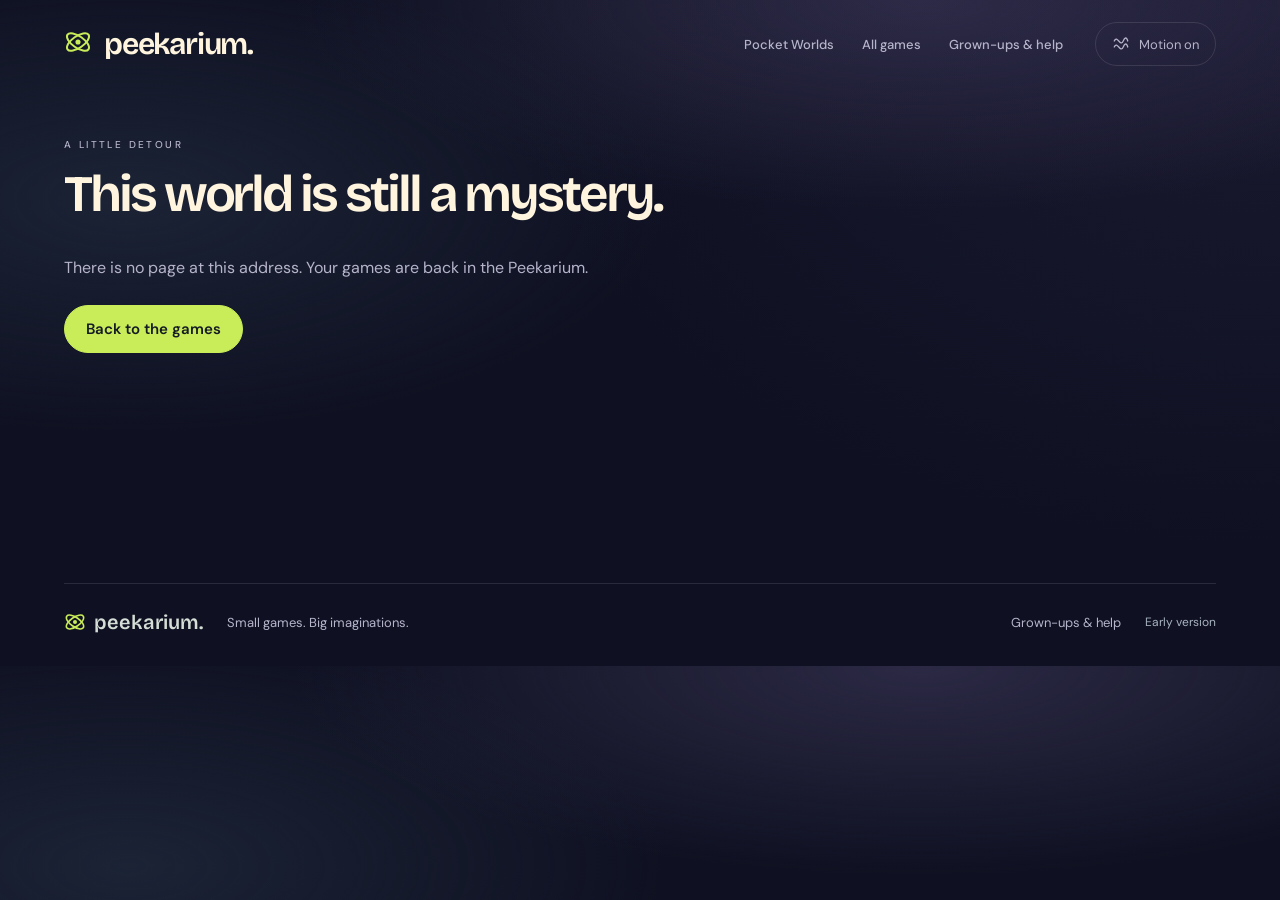
==== index.html @ a663e0de "Publish Peekarium homepage (c678fc2, no domain)" ====
<!doctype html>
<html lang="en">
  <head>
    <meta charset="UTF-8" />
    <meta name="viewport" content="width=device-width, initial-scale=1.0" />
    <meta name="theme-color" content="#101325" />
    <meta name="description" content="Peek into tiny glass worlds, then dive right in. Explore My Aquarium, My Fuzzlet, Nail Salon, and DoodleBox." />
    <link rel="icon" href="/favicon.svg" type="image/svg+xml" />
    <title>Peekarium — Pocket Worlds</title>
    <script type="module" crossorigin src="/assets/index-D1PLWVFA.js"></script>
    <link rel="modulepreload" crossorigin href="/assets/rolldown-runtime-hePW80VL.js">
    <link rel="stylesheet" crossorigin href="/assets/index-DP6mDwJ7.css">
  </head>
  <body>
    <div id="root"><div class="pocket-page" data-world="nail-salon" style="--world-accent:#c8aff1"><header class="pocket-header"><span class="pocket-wordmark"><svg width="22" height="22" viewBox="0 0 24 24" fill="none" stroke="currentColor" stroke-width="1.7" stroke-linecap="round" stroke-linejoin="round" aria-hidden="true"><ellipse cx="12" cy="12" rx="11" ry="5" transform="rotate(-35 12 12)"></ellipse><ellipse cx="12" cy="12" rx="11" ry="5" transform="rotate(35 12 12)"></ellipse><circle cx="12" cy="12" r="2.2" fill="currentColor" stroke="none"></circle></svg>peekarium.</span><nav aria-label="Main navigation"><a href="/help/" aria-label="Grown-ups &amp; help"><span class="pocket-help-full">Grown-ups &amp; help</span><span class="pocket-help-short">Help</span></a><button disabled="" aria-pressed="false" aria-label="Turn sound on"><span aria-hidden="true">♪</span></button><button disabled="" aria-pressed="false" aria-label="Reduce decorative motion"><svg width="22" height="22" viewBox="0 0 24 24" fill="none" stroke="currentColor" stroke-width="1.7" stroke-linecap="round" stroke-linejoin="round" aria-hidden="true"><path d="M3 8c4-9 8 9 12 0s6 0 6 0M3 16c4-9 8 9 12 0s6 0 6 0"></path></svg></button><a class="pocket-list-link" href="/shelf/" aria-label="View as list"><svg width="22" height="22" viewBox="0 0 24 24" fill="none" stroke="currentColor" stroke-width="1.7" stroke-linecap="round" stroke-linejoin="round" aria-hidden="true"><path d="M3 3h7v7H3Zm11 0h7v7h-7ZM3 14h7v7H3Zm11 0h7v7h-7Z"></path></svg><span>View as list</span></a></nav></header><main class="pocket-main"><div class="pocket-intro"><p class="pocket-eyebrow">Pocket Worlds</p><h1>Pick a world. <span>Dive right in.</span></h1><p>Every globe holds a whole game. Peek inside, then jump in.</p></div><div class="pocket-stage"><div class="world-atmosphere" aria-hidden="true"><div class="world-orbit world-orbit-near"></div><div class="world-orbit world-orbit-far"></div><i style="left:12%;top:15%;--drift-delay:0s;--drift-duration:7s"></i><i style="left:35%;top:52%;--drift-delay:-1.7s;--drift-duration:8s"></i><i style="left:58%;top:17%;--drift-delay:-3.4s;--drift-duration:9s"></i><i style="left:81%;top:54%;--drift-delay:-5.1s;--drift-duration:10s"></i><i style="left:27%;top:19%;--drift-delay:-6.8s;--drift-duration:11s"></i><i style="left:50%;top:56%;--drift-delay:-8.5s;--drift-duration:7s"></i><i style="left:73%;top:21%;--drift-delay:-10.2s;--drift-duration:8s"></i><i style="left:19%;top:58%;--drift-delay:-11.9s;--drift-duration:9s"></i><i style="left:42%;top:23%;--drift-delay:-13.6s;--drift-duration:10s"></i><i style="left:65%;top:60%;--drift-delay:-15.299999999999999s;--drift-duration:11s"></i><i style="left:88%;top:25%;--drift-delay:-17s;--drift-duration:7s"></i><i style="left:34%;top:62%;--drift-delay:-18.7s;--drift-duration:8s"></i><i style="left:57%;top:27%;--drift-delay:-20.4s;--drift-duration:9s"></i><i style="left:80%;top:64%;--drift-delay:-22.099999999999998s;--drift-duration:10s"></i></div><div class="studio-floor" aria-hidden="true"><picture><source media="(max-width: 700px), (orientation: portrait)" srcSet="/worlds/reflections/nail-salon-mobile.webp"/><img src="/worlds/reflections/nail-salon.webp" alt="" width="1440" height="205"/></picture></div><picture class="pocket-poster"><source media="(max-width: 700px), (orientation: portrait)" srcSet="/worlds/posters/nail-salon-mobile.webp"/><img src="/worlds/posters/nail-salon.webp" alt="" width="1440" height="900" fetchPriority="high"/></picture></div><section id="world-picker" class="pocket-picker" aria-label="Choose and play a game"><p class="pocket-selected-tag">Today’s pick</p><div class="pocket-game-info"><div><h2>Nail Salon</h2><p class="pocket-hook">A dab of color. A lot of you.</p></div></div><div class="pocket-play-row"><a href="https://unofficialartworks.github.io/NailSalon/" class="pocket-play" aria-label="Play Nail Salon" aria-busy="false"><svg width="22" height="22" viewBox="0 0 24 24" fill="none" stroke="currentColor" stroke-width="1.7" stroke-linecap="round" stroke-linejoin="round" aria-hidden="true"><path d="M9 5.5 19 12 9 18.5Z"></path></svg>Let’s dive in<span>↗</span></a><button class="pocket-favorite" disabled="" aria-pressed="false" aria-label="Add Nail Salon to favorites"><svg width="22" height="22" viewBox="0 0 24 24" fill="none" stroke="currentColor" stroke-width="1.7" stroke-linecap="round" stroke-linejoin="round" aria-hidden="true"><path d="M20.8 4.6a5.5 5.5 0 0 0-7.8 0L12 5.7l-1.1-1.1a5.5 5.5 0 0 0-7.8 7.8L12 21l8.8-8.6a5.5 5.5 0 0 0 0-7.8Z"></path></svg></button></div><label class="pocket-pagination"><span class="sr-only">Choose a world</span><input type="range" min="0" max="3" disabled="" aria-valuetext="Nail Salon, world 4 of 4" value="3"/><span class="pocket-dots" aria-hidden="true"><span class=""></span><span class=""></span><span class=""></span><span class="selected"></span></span></label><p class="pocket-gesture-hint"><span class="hint-touch">Swipe to see more worlds</span><span class="hint-pointer">Drag or press <kbd>←</kbd> <kbd>→</kbd> to explore</span></p></section></main></div></div>
  </body>
</html>
---- assets/index-DP6mDwJ7.css ----
@font-face{font-family:DM Sans;font-style:normal;font-weight:100 900;font-display:swap;src:url(/fonts/dm-sans.woff2)format("woff2")}@font-face{font-family:Space Grotesk;font-style:normal;font-weight:300 700;font-display:swap;src:url(/fonts/space-grotesk.woff2)format("woff2")}:root{color:#f4f5ef;font-synthesis:none;text-rendering:optimizelegibility;-webkit-font-smoothing:antialiased;--ink:#151d27;--surface:#1e2834;--border:#36424d;--text:#f4f5ef;--muted:#b1bdc7;--lime:#d2fc83;--radius-card:1.5rem;background:#151d27;font-family:DM Sans,Segoe UI,sans-serif}*{box-sizing:border-box}html{scroll-behavior:smooth;scroll-padding-top:1rem}body{min-width:320px;margin:0}button,a{-webkit-tap-highlight-color:transparent;touch-action:manipulation}button,input{font:inherit}button{cursor:pointer}a{color:inherit;text-decoration:none}button{color:inherit}button:disabled{cursor:default}img{max-width:100%;display:block}button,a{outline-offset:5px}button:focus-visible,a:focus-visible{outline:3px solid var(--lime)}.sr-only{clip:rect(0, 0, 0, 0);white-space:nowrap;border:0;width:1px;height:1px;margin:-1px;padding:0;position:absolute;overflow:hidden}.arcade-shell{max-width:1560px;margin:auto;padding:0 4rem;position:relative}.arcade-shell:before{content:"";z-index:-1;pointer-events:none;background:radial-gradient(at 100% 0,#31463d45,#0000 70%);width:50rem;max-width:100%;height:35rem;position:absolute;top:0;right:0}.skip-link{color:var(--ink);background:var(--lime);z-index:20;border-radius:.5rem;padding:1rem;position:fixed;top:-5rem;left:1rem}.skip-link:focus{top:1rem}.site-header{border-bottom:1px solid var(--border);align-items:center;gap:3rem;min-height:106px;display:flex}.wordmark{letter-spacing:-.1rem;align-items:center;gap:.7rem;font-family:Space Grotesk,Segoe UI,sans-serif;font-size:2rem;font-weight:700;line-height:1;display:flex}.brand-period{color:var(--lime);margin-left:-.65rem}.brand-orbit{color:var(--lime);margin-right:.1rem}.brand-orbit svg{stroke-width:1.25px;width:40px;height:40px}.main-nav{align-items:center;gap:2rem;margin-left:1.5rem;display:flex}.main-nav a,.main-nav button{color:var(--muted);white-space:nowrap;background:0 0;border:0;align-items:center;gap:.55rem;padding:.75rem 0;font-size:.95rem;font-weight:500;display:flex;position:relative}.main-nav .current,.main-nav a:hover,.main-nav button:hover{color:var(--text)}.main-nav .current:after{content:"";background:var(--lime);border-radius:3px;width:18px;height:3px;position:absolute;bottom:.05rem;left:0}.favorite-count{color:var(--muted);background:#303c45;border-radius:99px;padding:.13rem .4rem;font-size:.75rem}.motion-button{border:1px solid var(--border);color:#d1d8df;white-space:nowrap;background:#ffffff04;border-radius:99px;align-items:center;gap:.55rem;min-height:44px;margin-left:auto;padding:.6rem 1rem;font-size:.875rem;display:flex}.motion-button:hover{border-color:var(--lime);color:var(--lime)}.motion-button svg{width:18px}.page-intro{justify-content:space-between;align-items:center;gap:2rem;padding:2.75rem 0 2rem;display:flex}.section-kicker{color:var(--lime);letter-spacing:.04em;margin:0 0 .75rem;font-size:.875rem;font-weight:500}.little-spark{margin-right:.4rem;font-size:1.1rem;display:inline-block}h1,h2,h3{font-family:Space Grotesk,Segoe UI,sans-serif}.page-intro h1{letter-spacing:-.055em;margin:0;font-size:clamp(2.3rem,4.1vw,4rem);font-weight:600;line-height:1.1}.page-intro h1 span{color:var(--lime)}.intro-note{color:var(--muted);border-left:1px solid var(--border);margin:0;padding-left:1.5rem;font-size:.875rem;line-height:1.7}.intro-note strong{color:var(--text);font-weight:400}.library-toolbar{justify-content:space-between;align-items:center;gap:1rem;padding:0 0 1.5rem;display:flex}.category-filters{flex-wrap:wrap;align-items:center;gap:.5rem;display:flex}.category-filters button{color:var(--muted);background:0 0;border:1px solid #0000;border-radius:99px;align-items:center;gap:.45rem;min-height:44px;padding:.625rem 1rem;font-size:.875rem;font-weight:500;display:flex}.category-filters .selected{background:var(--lime);color:var(--ink)}.category-filters button:not(.selected):hover{color:var(--text);background:#25313c}.category-filters svg{width:16px;height:16px}.game-total{color:var(--muted);white-space:nowrap;font-size:.875rem}.featured-row{grid-template-columns:minmax(0,2.05fr) minmax(0,1fr);gap:1.5rem;margin-bottom:1.5rem;display:grid}.game-card{background:var(--surface);border-radius:var(--radius-card);border:1px solid #495563;min-width:0;transition:transform .25s,border-color .25s;overflow:hidden}.game-card:hover{border-color:#788c9a}.game-art{background:#89b2c1;position:relative;overflow:hidden}.art-link{aspect-ratio:1.7;display:block;position:relative;overflow:hidden}.art-link img{object-fit:cover;width:100%;height:100%;transition:transform .65s cubic-bezier(.2,.7,.3,1)}.rose .art-link{background:#fff6ee}.rose .art-link img{object-fit:contain}.art-link:hover img{transform:scale(1.035)}.art-link:focus-visible{outline-offset:-6px}.image-play{color:#fff;opacity:0;background:#151d27bb;border:1px solid #fff6;border-radius:50%;place-items:center;width:64px;height:64px;transition:opacity .2s,transform .2s;display:grid;position:absolute;top:50%;left:50%;transform:translate(-50%,-45%)}.image-play svg{fill:currentColor;width:30px;height:30px}.art-link:hover .image-play,.art-link:focus-visible .image-play{opacity:1;transform:translate(-50%,-50%)}.featured-badge{pointer-events:none;background:var(--lime);color:var(--ink);border-radius:99px;align-items:center;gap:.5rem;padding:.55rem .85rem;font-size:.75rem;font-weight:600;display:flex;position:absolute;top:1.25rem;left:1.25rem}.featured-badge svg{width:16px;height:16px}.favorite-button{color:#fff;background:#192333c9;border:1px solid #fff6;border-radius:50%;place-items:center;width:44px;height:44px;display:grid;position:absolute;top:1rem;right:1rem}.favorite-button:hover{background:var(--ink);border-color:var(--lime)}.favorite-button.is-favorite{color:var(--ink);background:var(--lime);border-color:var(--lime)}.is-favorite svg{fill:currentColor}.art-category{pointer-events:none;color:var(--text);background:#18212ee6;border:1px solid #fff3;border-radius:99px;padding:.35rem .7rem;font-size:.75rem;position:absolute;bottom:1rem;left:1rem}.game-content{justify-content:space-between;align-items:center;gap:1rem;padding:1.15rem 1.25rem;display:flex}.game-copy{min-width:0}.game-copy h3{letter-spacing:-.035em;margin:0 0 .35rem;font-size:1.3rem;font-weight:600}.game-copy h3 a:hover{color:var(--lime)}.game-copy p{color:var(--muted);margin:0;font-size:.875rem;line-height:1.5}.play-button{white-space:nowrap;border:1px solid #5a6571;border-radius:99px;justify-content:center;align-items:center;gap:.35rem;min-height:44px;padding:.6rem .9rem;font-size:.875rem;font-weight:600;transition:background .2s,color .2s;display:flex}.play-button:hover{background:var(--lime);color:var(--ink);border-color:var(--lime)}.play-button svg{fill:currentColor;stroke-width:0;width:18px;height:18px}.primary-button{color:var(--ink);background:var(--lime);border:1px solid var(--lime);border-radius:99px;justify-content:center;align-items:center;gap:.5rem;min-height:48px;padding:.7rem 1.3rem;font-size:.9375rem;font-weight:600;display:inline-flex}.primary-button:hover{background:#e3ffac;border-color:#e3ffac}.featured-card{border-color:#477586;position:relative}.featured-card .art-link{aspect-ratio:auto;height:340px}.featured-card .game-art:after{content:"";pointer-events:none;background:linear-gradient(#0000,#0e293594);position:absolute;inset:30% 0 0}.featured-card .favorite-button,.featured-card .featured-badge,.featured-card .art-category{z-index:1}.featured-card .game-content{background:#162c38;padding:1.25rem 1.5rem}.featured-card .game-copy h3{font-size:1.75rem}.featured-card .game-copy p{color:#bdd0d6;max-width:30rem;font-size:.9375rem}.featured-card .primary-button{align-self:center}.tiny-label{letter-spacing:.08em;text-transform:uppercase;font-size:.8125rem;font-weight:600}.game-grid{grid-template-columns:repeat(3,minmax(0,1fr));gap:1.5rem;display:grid}.game-grid:not(.with-feature){grid-template-columns:repeat(2,minmax(0,1fr))}.game-grid:not(.with-feature) .art-link{aspect-ratio:1.9}.bottom-note{color:var(--muted);border:1px dashed #46534d;border-radius:1rem;align-items:center;gap:1rem;margin:2rem 0;padding:1rem 1.25rem;display:flex}.mini-orbit{color:var(--lime);place-items:center;display:grid}.mini-orbit svg{width:28px;height:28px}.bottom-note p{margin:0;font-size:.9375rem}.note-pill{color:var(--lime);white-space:nowrap;margin-left:auto;font-size:.875rem}.site-footer{border-top:1px solid var(--border);color:var(--muted);flex-wrap:wrap;align-items:center;gap:1.5rem;padding:1.65rem 0 2rem;font-size:.8125rem;display:flex}.footer-brand{color:#d4ddd6;align-items:center;gap:.5rem;font-family:Space Grotesk,sans-serif;font-size:1.25rem;font-weight:600;display:flex}.footer-brand svg{width:22px;height:22px;color:var(--lime)}.site-footer p{margin:0 auto 0 0}.site-footer a:hover{color:var(--lime)}.working-title{color:#a7b2bf;font-size:.75rem}.empty-favorites{text-align:center;border:1px dashed var(--border);border-radius:var(--radius-card);padding:4rem 1rem}.empty-favorites>svg{color:var(--lime);width:40px;height:40px}.empty-favorites h3{font-size:1.6rem}.empty-favorites p{color:var(--muted);line-height:1.6}.storage-notice{color:#e3edbd;border:1px solid #d2fc8344;border-radius:.75rem;padding:1rem;font-size:.875rem}.help-content,.detail-content,.not-found{padding:3rem 0}.help-content>h1,.detail-content h1,.not-found h1{letter-spacing:-.05em;margin:.8rem 0 2rem;font-size:clamp(2.25rem,4vw,3.5rem);font-weight:500;line-height:1.1}.help-grid{grid-template-columns:repeat(2,minmax(0,1fr));gap:1.5rem;display:grid}.help-grid section{background:var(--surface);border:1px solid var(--border);border-radius:var(--radius-card);padding:2rem}.help-grid section>svg{color:var(--lime);width:32px;height:32px}.help-grid h2{letter-spacing:-.03em;font-size:1.5rem}.help-grid p,.detail-layout p,.not-found p{color:var(--muted);font-size:1rem;line-height:1.7}.prototype-note{color:var(--muted);margin:1.5rem 0;font-size:.875rem;line-height:1.6}.text-button{margin-top:.5rem}.back-link{min-height:44px;color:var(--lime);align-items:center;margin-bottom:1.5rem;font-size:.9375rem;display:inline-flex}.back-link:hover{text-decoration:underline}.detail-layout{grid-template-columns:minmax(0,1.2fr) minmax(0,1fr);gap:3rem;display:grid}.detail-image img{border-radius:var(--radius-card);border:1px solid var(--border);width:100%;height:auto}.detail-layout h2{margin:1.75rem 0 .5rem;font-size:1.25rem}.detail-layout h1{margin-bottom:1rem}.detail-layout a:not(.primary-button){color:var(--lime);text-decoration:underline}.detail-layout .primary-button{margin-bottom:.5rem}.not-found{min-height:55vh}@keyframes hello{0%,to{transform:rotate(0)scale(1)}20%,60%{transform:rotate(-8deg)scale(1.03)}40%,80%{transform:rotate(7deg)scale(.98)}}[data-paused=true] *,[data-paused=true] :before,[data-paused=true] :after{animation-play-state:paused!important}[data-motion=reduced] *,[data-motion=reduced] :before,[data-motion=reduced] :after{scroll-behavior:auto!important;transition:none!important;animation:none!important}[data-motion=reduced] .art-link:hover img{transform:none}@media (prefers-reduced-motion:reduce){html{scroll-behavior:auto}*,:before,:after{transition:none!important;animation:none!important}}@media (width>=1450px){.featured-card .art-link{height:380px}}@media (width<=1100px){.arcade-shell{padding:0 2rem}.site-header{gap:1.5rem}.main-nav{gap:1.5rem;margin-left:0}.game-content{gap:.5rem;padding:1rem}.game-copy p{font-size:.8125rem}.game-copy h3{font-size:1.2rem}.featured-card .art-link{height:305px}.featured-card .game-copy p{font-size:.875rem}.game-grid{gap:1rem}.game-grid .game-content{flex-wrap:wrap}.game-grid .play-button{margin-left:auto}.detail-layout{gap:2rem}}@media (width<=780px){.arcade-shell{padding:0 1.25rem}.site-header{flex-wrap:wrap;gap:1rem;min-height:auto;padding:1.2rem 0 .75rem}.wordmark{font-size:1.75rem}.brand-orbit svg{width:34px;height:34px}.main-nav{order:3;justify-content:flex-start;gap:1.75rem;width:100%}.motion-button{font-size:.8125rem}.main-nav a,.main-nav button{font-size:.875rem}.page-intro{padding:2rem 0 1.75rem}.page-intro h1{font-size:2.75rem}.intro-note{display:none}.section-kicker{font-size:.8125rem}.library-toolbar{flex-wrap:wrap;gap:.65rem;padding-bottom:1rem}.category-filters{gap:.25rem}.category-filters button{padding:.6rem .85rem;font-size:.8125rem}.game-total{margin-left:.25rem;font-size:.8125rem}.featured-row{grid-template-columns:1fr;gap:1rem}.featured-card .art-link{aspect-ratio:1.65;height:auto}.featured-card .game-content{padding:1.25rem}.featured-card .game-copy h3{font-size:1.5rem}.tiny-label{font-size:.75rem}.game-grid,.game-grid:not(.with-feature){grid-template-columns:repeat(2,minmax(0,1fr));gap:1rem}.game-grid .game-content{gap:.75rem}.game-grid.with-feature .game-card:last-child{grid-column:1/-1}.game-grid.with-feature .game-card:last-child .art-link{aspect-ratio:2.5}.game-grid.with-feature .game-card:last-child .game-content{flex-wrap:nowrap}.game-content .play-button{padding:.5rem .75rem}.bottom-note{gap:.75rem;margin:1.5rem 0;padding:1rem}.bottom-note p{font-size:.8125rem}.note-pill{display:none}.site-footer{gap:1rem;font-size:.8125rem}.working-title{width:100%}.help-content,.detail-content,.not-found{padding:2rem 0}.help-grid,.detail-layout{grid-template-columns:1fr;gap:1rem}.help-grid section{padding:1.5rem}}@media (width<=430px){.arcade-shell{padding:0 1rem}.main-nav{gap:1.25rem}.main-nav a,.main-nav button{font-size:.8125rem}.main-nav .favorite-count{padding:.1rem .3rem}.motion-button{padding:.5rem .75rem}.page-intro h1{font-size:2.5rem}.category-filters button{padding:.5rem .65rem}.featured-card .game-content{flex-wrap:wrap;align-items:flex-start;gap:.9rem}.featured-card .game-copy p{font-size:.875rem}.featured-card .primary-button{margin-left:auto}.game-grid,.game-grid:not(.with-feature){gap:.75rem}.game-grid .game-copy h3{font-size:1.075rem}.game-grid .game-copy p{font-size:.8125rem}.game-grid .game-content{padding:.875rem}.game-grid .game-art .favorite-button{top:.5rem;right:.5rem}.game-grid .art-category{display:none}.featured-badge{padding:.45rem .65rem;font-size:.75rem;top:.75rem;left:.75rem}.featured-card .favorite-button{top:.75rem;right:.75rem}}.pointer-effects{pointer-events:none;z-index:30;width:100vw;height:100vh;position:fixed;inset:0}.pointer-lens{mix-blend-mode:difference;pointer-events:none;z-index:35;opacity:0;background:#fff;border-radius:50%;width:150px;height:150px;position:fixed;top:0;left:0;box-shadow:0 0 0 1px #ffffff70}.pointer-lens[hidden]{display:none}[data-reactive]{transform:scale(var(--toy-scale,1)) rotate(var(--toy-tilt,0deg));transition:transform .24s cubic-bezier(.2,.8,.2,1.4)}.curiosity-letter{transform-origin:bottom;transition:transform .25s cubic-bezier(.2,.8,.2,1.6);display:inline-block}.curiosity-letter:hover{color:#ffb99c;transform:translateY(-9px)rotate(-9deg)scale(1.15)}.page-intro h1>span{white-space:nowrap;display:inline-block}.play-toolbar{background:#1c2a25;border:1px dashed #576d59;border-radius:.75rem;justify-content:space-between;align-items:center;gap:1.5rem;margin-bottom:2rem;padding:1rem 1.25rem;display:flex}.play-toolbar strong{color:var(--lime);font-family:Space Grotesk,sans-serif;font-size:1rem;display:block}.play-toolbar p{color:#bdcdbf;margin:.3rem 0 0;font-size:.8125rem;line-height:1.5}.mood-buttons{flex-wrap:wrap;gap:.4rem;display:flex}.mood-buttons button{color:#e0e9dc;background:#15221b;border:1px solid #53635c;border-radius:.5rem;min-height:44px;padding:.6rem .8rem;font-size:.8125rem;position:relative}.mood-buttons button[aria-pressed=true]{background:var(--lime);border-color:var(--lime);color:var(--ink);box-shadow:3px 3px #758e48}.mood-buttons button:active{transform:translateY(2px)}.game-card{position:relative;overflow:visible;box-shadow:0 7px #0c131b}.game-art{border-radius:var(--radius-card) var(--radius-card) 0 0}.game-content{border-radius:0 0 var(--radius-card) var(--radius-card)}.game-grip{color:#293023;z-index:3;cursor:grab;touch-action:none;background:#eee6c4;border:1px solid #c1bd98;border-radius:.2rem;align-items:center;gap:.25rem;min-height:44px;padding:.4rem .65rem;font-size:.75rem;display:flex;position:absolute;top:-.75rem;left:50%;transform:translate(-50%)rotate(-3deg);box-shadow:0 2px #1b212a66}.game-grip span:first-child{font-size:1.4rem;line-height:1}.game-grip:active{cursor:grabbing}.game-card[data-crumpled=true] .game-art{animation:.65s both scrunch}.hoop-tab{z-index:45;color:#34362b;letter-spacing:.06em;background:#eed8bd;border:1px solid #9d7962;border-radius:.3rem .3rem .65rem .65rem;align-items:center;gap:.75rem;min-height:44px;padding:.5rem .75rem;font-size:.625rem;font-weight:700;display:flex;position:fixed;top:8px;right:12px;box-shadow:0 4px #79664e}.hoop-tab output{border-left:1px solid #a18a6a;padding-left:.6rem;font-family:Space Grotesk,sans-serif;font-size:1rem}.hoop-tab:hover{background:#ffedce}.hoop-tab:focus-visible{outline-color:#e8a373}.corner-hoop{z-index:39;pointer-events:none;width:220px;height:310px;position:fixed;top:0;right:12px}.corner-hoop[hidden]{display:none}.hoop-assembly{transform-origin:80% 0;width:200px;height:220px;animation:.55s cubic-bezier(.2,.9,.35,1.2) both hoop-drop;position:absolute;top:0;right:0}.hoop-bracket{background:#25392e;border:5px solid #879b8d;border-top:0;border-radius:0 0 8px 8px;width:23px;height:76px;position:absolute;top:0;right:17px;transform:skew(-13deg);box-shadow:4px 0 #101d17}.hoop-cable{background:#bdc1a7;width:3px;height:75px;position:absolute;top:24px;transform:rotate(10deg);box-shadow:2px 0 #263b28}.hoop-cable.left{left:21px}.hoop-cable.right{right:24px}.hoop-board{background:linear-gradient(125deg,#e9f9e899 0%,#547464b8 48%,#1e362de6 100%);border:5px solid #b9cfc3;border-radius:7px;width:180px;height:113px;position:absolute;top:69px;right:2px;transform:rotate(-4deg);box-shadow:6px 6px #17281f,inset 0 0 0 2px #e7eee866,0 9px 20px #0004}.hoop-board:after{content:"";background:#fff8;width:6px;height:80px;position:absolute;top:7px;left:12px;transform:skew(-25deg)}.hoop-board span{border:3px solid #fff8e2;width:68px;height:49px;position:absolute;bottom:8px;left:51px}.hoop-board b{color:#fffbe8;letter-spacing:.07em;text-align:right;font-size:6px;line-height:1.5;position:absolute;top:8px;right:9px}.hoop-rim{z-index:3;background:#17261d9c;border:5px solid #e3834c;border-bottom-color:#9b412c;border-radius:50%;width:111px;height:22px;position:absolute;top:169px;left:57px;box-shadow:0 3px #723526}.hoop-net{fill:none;stroke:#fbf4d7;stroke-width:2px;filter:drop-shadow(1px 3px 1px #07140b);transform-origin:top;width:107px;height:73px;position:absolute;top:182px;left:58px}.corner-hoop[data-phase=scored] .hoop-net{animation:.7s net-swish}.hoop-controls{pointer-events:auto;background:#17261eef;border:1px solid #526454;border-radius:.5rem;width:188px;padding:.6rem;position:absolute;top:258px;right:5px;box-shadow:0 5px 15px #0004}.toss-button{color:#223323;background:#d2fc83;border:1px solid #a1bc76;border-radius:.3rem;justify-content:space-between;align-items:center;gap:1rem;width:100%;min-height:44px;padding:.5rem .65rem;font-size:.75rem;font-weight:600;display:flex}.toss-button:hover{background:#e9ffbc}.toss-button:disabled{opacity:.7}.toss-message{color:#e4e9d4;margin:.5rem 0 0;font-size:.6875rem;line-height:1.45}.paper-ball{z-index:40;pointer-events:none;filter:drop-shadow(2px 5px 3px #0005);will-change:transform;width:42px;height:42px;position:fixed;top:0;left:0}.paper-ball[hidden]{display:none}@keyframes hoop-drop{0%{transform:translateY(-270px)rotate(12deg)}70%{transform:translateY(7px)rotate(-4deg)}to{transform:translateY(0)rotate(0)}}@keyframes net-swish{25%{transform:scale(.85,1.25)rotate(9deg)}60%{transform:scale(1.12,.9)rotate(-5deg)}}.reset-toys{min-height:44px;color:var(--lime);background:#222f23;border:1px solid #63725d;border-radius:.4rem;align-items:center;gap:.8rem;margin-left:auto;padding:.5rem .85rem;font-size:.8125rem;display:flex}.reset-toys:hover{background:#3a5030}.filtered-toys{display:block}@keyframes scrunch{0%,to{transform:scale(1)rotate(0)}25%{border-radius:50%;transform:scale(.78,.5)rotate(-7deg)}48%{opacity:.3;transform:scale(.08)rotate(35deg)}65%{transform:scale(.7,.85)rotate(-3deg)}}@media (width<=780px){.site-header{padding-top:4rem}.bottom-note{flex-wrap:wrap}.reset-toys{margin:.25rem 0 0 2.5rem}}.wordmark:hover .brand-orbit{transform:rotate(35deg)}.brand-orbit{transition:transform .4s cubic-bezier(.2,.8,.2,1.6)}.game-library{position:relative}.resident-strip{color:#b8c5b8;border-bottom:1px dotted #4e6253;justify-content:space-between;align-items:center;gap:1rem;margin-bottom:.75rem;padding:0 0 .85rem;font-size:.8125rem;display:flex}.resident-strip>span{align-items:center;gap:.5rem;display:inline-flex}.resident-strip svg{width:18px;color:var(--lime)}.find-pick{color:#e8ecd8;background:#29332b;border:1px solid #5c6a50;border-radius:.3rem;align-items:center;gap:.5rem;min-height:44px;padding:.5rem .8rem;font-size:.8125rem;display:inline-flex;transform:rotate(-1deg)}.find-pick strong{color:var(--lime);font-weight:500}.find-pick:hover{background:#34492e;transform:rotate(1deg)translateY(-2px)}.site-header{padding-top:1rem}.library-toolbar{padding-bottom:5.2rem}.featured-row{margin-bottom:5.5rem}.game-grid{row-gap:5.5rem}.daily-pick{z-index:1;background:var(--lime);color:var(--ink);border:1px solid #e9ffc9;border-radius:.35rem;padding:.4rem .6rem;font-size:.6875rem;font-weight:600;position:absolute;bottom:1rem;right:1rem;transform:rotate(2deg)}.game-card[data-daily-pick=true]{border-color:#b0d86b}.creature-traveler{z-index:6;pointer-events:none;will-change:transform;width:130px;height:105px;position:absolute;top:0;left:0}.creature-traveler.walking{transition:transform 1.3s cubic-bezier(.3,.05,.25,1)}.creature-traveler[data-ready=false]{visibility:hidden}.creature-traveler .creature-button{pointer-events:auto;cursor:pointer;background:0 0;border:0;border-radius:40% 40% 0 0;width:126px;min-width:44px;max-width:none;height:80px;margin:0;padding:0;display:block;position:relative;overflow:hidden}.creature-traveler .creature-body{width:126px;height:126px;transform:rotate(var(--gaze,0deg));transform-origin:50% 78%;transition:transform .3s;display:block}.creature-rig{filter:drop-shadow(0 4px 7px #a6dc7333);width:126px;height:126px;display:block;overflow:visible}.creature-traveler.walking .creature-button{pointer-events:none;animation:.32s ease-in-out 4 creature-hop;overflow:visible}.creature-traveler.hello .creature-button{overflow:visible}.creature-traveler.celebrate .creature-button{animation:.38s ease-in-out 4 creature-hop;overflow:visible}.creature-traveler .creature-message{letter-spacing:0;color:#223122;text-align:center;z-index:2;background:#effbd9;border:1px solid #9dab83;border-radius:.8rem .8rem .8rem .2rem;width:190px;min-height:0;margin:0;padding:.65rem .85rem;font-family:DM Sans,sans-serif;font-size:.8125rem;font-weight:500;line-height:1.35;display:none;position:absolute;top:-21px;left:65px;transform:translate(-50%);box-shadow:0 3px #131c2455}.creature-traveler .creature-message.speaking{display:block}.creature-shadow{background:#90be5326;border-radius:50%;width:85px;height:8px;position:absolute;bottom:18px;left:20px}.creature-pointer{color:var(--lime);opacity:0;font-size:1.4rem;position:absolute;top:52px;right:0;transform:rotate(15deg)}.creature-traveler[data-pointing=true] .creature-pointer{opacity:1}.creature-traveler:hover .creature-body{filter:brightness(1.08)}.creature-traveler .creature-button:focus-visible{outline-color:var(--lime);outline-offset:2px}@keyframes creature-hop{0%,to{transform:translateY(0)scale(1.03,.96)}50%{transform:translateY(-18px)scale(.95,1.06)rotate(-4deg)}}[data-motion=reduced] [data-reactive],[data-motion=reduced] .curiosity-letter:hover{transform:none}@media (width<=780px){.play-toolbar{flex-direction:column;align-items:flex-start;gap:.8rem;margin-bottom:1.5rem;padding:1rem}.mood-buttons{width:100%}.mood-buttons button{flex:1}.resident-strip{flex-direction:column;align-items:flex-start;gap:.5rem;margin-bottom:.75rem;padding-bottom:.75rem}.find-pick{max-width:100%;font-size:.75rem}.library-toolbar{padding-bottom:5rem}.featured-row{margin-bottom:5.5rem}.game-grid{row-gap:5.5rem}.daily-pick{padding:.3rem .4rem;font-size:.625rem;bottom:.6rem;right:.6rem}}.jelly-torso{transform-origin:250px 412px;animation:2.6s ease-in-out infinite jelly-idle}.jelly-arm.left{transform-origin:158px 295px;animation:2.7s ease-in-out infinite arm-dangle}.jelly-arm.right{transform-origin:370px 295px;animation:3.1s ease-in-out infinite reverse arm-dangle}.jelly-antenna.left{transform-origin:191px 147px;animation:2.3s ease-in-out infinite antenna-wobble}.jelly-antenna.right{transform-origin:277px 135px;animation:2.9s ease-in-out infinite reverse antenna-wobble}.jelly-foot.left{transform-origin:198px 410px}.jelly-foot.right{transform-origin:300px 410px}.jelly-blink{opacity:0;animation:4.9s linear infinite jelly-blink}.walking .jelly-torso,.world-walker[data-walking=true] .jelly-torso{animation:.34s ease-in-out infinite jelly-bound}.walking .jelly-foot,.world-walker[data-walking=true] .jelly-foot{animation:.34s ease-in-out infinite jelly-step}.walking .jelly-foot.right,.world-walker[data-walking=true] .jelly-foot.right{animation-delay:-.17s}.walking .jelly-antenna,.world-walker[data-walking=true] .jelly-antenna{animation-duration:.34s}.hello .jelly-torso,.celebrate .jelly-torso{animation:.65s ease-in-out infinite jelly-squish}.hello .jelly-arm.right,.celebrate .jelly-arm.right{animation:.32s ease-in-out infinite jelly-wave}.celebrate .jelly-arm.left{animation:.32s ease-in-out infinite reverse jelly-wave}.creature-traveler.walking .creature-shadow{animation:.32s ease-in-out infinite shadow-bound}@keyframes jelly-idle{0%,to{transform:scale(1.035,.97)rotate(-2deg)}50%{transform:scale(.97,1.04)rotate(2deg)}}@keyframes jelly-bound{0%,to{transform:scale(1.16,.83)rotate(-3deg)}46%{transform:translateY(-18px)scale(.88,1.13)rotate(3deg)}}@keyframes jelly-squish{0%,to{transform:scale(1)}25%{transform:scale(1.2,.78)rotate(-5deg)}55%{transform:scale(.86,1.13)rotate(4deg)}78%{transform:scale(1.08,.91)}}@keyframes arm-dangle{50%{transform:rotate(9deg)translateY(3px)}}@keyframes antenna-wobble{50%{transform:rotate(10deg)scaleY(.94)}}@keyframes jelly-step{50%{transform:translateY(-16px)rotate(13deg)}}@keyframes jelly-wave{50%{transform:rotate(-33deg)}}@keyframes jelly-blink{0%,44%,48%,to{opacity:0}45%,47%{opacity:1}}@keyframes shadow-bound{50%{opacity:.45;transform:scale(.7)}}.world-shortcut{min-height:44px;color:var(--lime);background:0 0;border:0;border-bottom:1px dashed #91a26f;align-items:center;gap:.5rem;margin-left:auto;padding:.5rem;font-size:.8125rem;display:inline-flex}.world-shortcut:hover{color:#f1ffd6;transform:rotate(-2deg)}.world-invitation{color:#2d3b31;background:#e6e1bd;border:1px solid #acaa82;border-radius:.3rem 1.5rem;min-height:436px;padding:1.5rem;position:relative;overflow:hidden;box-shadow:0 7px #72755d}.world-invitation:before{content:"";background:#f3ebccbb;border:1px solid #c4c4a085;width:75px;height:18px;position:absolute;top:0;left:38%;transform:rotate(-4deg)}.world-invitation>.tiny-label{margin:.1rem 0 .75rem;font-size:.625rem}.world-invitation h2{letter-spacing:-.05em;margin:0;font-size:clamp(1.75rem,2.5vw,2.4rem);line-height:1.02}.world-invitation h2 em{color:#657c43;font-style:normal}.world-miniature{pointer-events:none;height:255px;position:absolute;top:87px;left:-3%;right:-3%;transform:rotate(-5deg)}.world-art{width:100%;height:100%;display:block}.world-invitation>p:not(.tiny-label){font-size:.8125rem;line-height:1.5;position:absolute;bottom:74px;left:1.5rem}.world-enter{color:#eafbce;background:#314c34;border:1px solid #647f47;border-radius:.4rem;justify-content:space-between;align-items:center;min-height:44px;padding:.75rem;font-size:.8125rem;font-weight:600;display:flex;position:absolute;bottom:1.5rem;left:1.5rem;right:1.5rem}.world-enter:hover{background:#49663c}.world-enter:focus-visible{outline-color:#2d4531}.invitation-stamp{text-align:center;letter-spacing:.06em;color:#5d7043;border:1px dashed #768257;border-radius:50%;place-items:center;width:69px;height:69px;font-size:.6rem;font-weight:700;display:grid;position:absolute;top:36px;right:18px;transform:rotate(12deg)}.world-clouds{animation:12s ease-in-out infinite alternate park-clouds}.world-fish{animation:3s ease-in-out infinite park-fish}.world-fountain{transform-origin:502px 214px;animation:2s ease-in-out infinite park-fountain}@keyframes park-clouds{to{transform:translate(18px)}}@keyframes park-fish{50%{transform:translate(24px,40px)}}@keyframes park-fountain{50%{transform:translate(502px,214px)scaleY(.93)}}@media (width<=1100px){.library-toolbar{flex-wrap:wrap}.world-shortcut{margin-left:0}.world-invitation{padding:1.25rem}.world-invitation>.tiny-label{max-width:120px}.invitation-stamp{width:58px;height:58px;font-size:.5rem;top:51px;right:10px}}@media (width<=780px){.site-header{padding-top:4rem}.world-invitation{min-height:400px}.world-miniature{height:195px;top:105px}.world-invitation>p:not(.tiny-label){font-size:.75rem;bottom:70px}.world-invitation h2{font-size:2rem}.invitation-stamp{top:26px;right:22px}.world-invitation .world-miniature .world-clouds{animation:none}}@font-face{font-family:Bricolage Grotesque;font-style:normal;font-weight:200 800;font-display:swap;src:url(/fonts/bricolage-grotesque.woff2)format("woff2")}.pocket-page{--pocket-ink:#101325;--pocket-text:#fff4de;--pocket-muted:#b6b4cb;min-height:100svh;color:var(--pocket-text);isolation:isolate;background:radial-gradient(at 52% 43%,#242338 0,#141626 43%,#0d1020 85%);position:relative;overflow:hidden}.pocket-page:before{content:"";background:radial-gradient(ellipse, color-mix(in srgb, var(--world-accent) 8%, transparent), transparent 70%);pointer-events:none;width:60%;height:50%;transition:background .6s;position:absolute;top:18%;left:20%}.pocket-stage:after{content:"";z-index:1;pointer-events:none;background:linear-gradient(90deg,#0d1020b8,#0000 37%),linear-gradient(#0d102080,#0000 28% 73%,#0d10205c);position:absolute;inset:0}.pocket-header{z-index:2;justify-content:space-between;align-items:center;height:88px;padding:0 4.5vw;display:flex;position:relative}.pocket-wordmark{align-items:center;gap:12px;font:650 30px Bricolage Grotesque,sans-serif;display:flex}.pocket-wordmark svg{color:#c9ec59;width:28px;height:28px}.pocket-header nav{align-items:center;gap:8px;display:flex}.pocket-help-short{display:none}.pocket-header a,.pocket-header button{min-width:44px;min-height:44px;color:var(--pocket-muted);background:0 0;border:0;justify-content:center;align-items:center;gap:8px;padding:8px 12px;font-size:13px;display:inline-flex}.pocket-header a:hover,.pocket-header button:hover{color:var(--pocket-text)}.pocket-header button[aria-pressed=true]{color:#c9ec59}.pocket-header button span{font-size:24px}.pocket-header .pocket-list-link{border-left:1px solid #ffffff1a;margin-left:12px;padding-left:24px}.pocket-main{pointer-events:none;height:calc(100svh - 88px);min-height:620px;display:grid;position:relative}.pocket-intro{text-align:left;z-index:2;pointer-events:none;width:420px;padding:0;position:absolute;top:38px;left:4.5vw}.pocket-eyebrow{text-transform:uppercase;letter-spacing:.24em;color:#c9ec59;margin:0 0 12px;font-size:10px}.pocket-intro h1{letter-spacing:-.065em;margin:0;font:650 clamp(32px,4.1vw,62px)/1.04 Bricolage Grotesque,sans-serif}.pocket-intro h1 span{color:var(--world-accent);transition:color .6s;display:block}.pocket-intro>p:last-child{max-width:300px;color:var(--pocket-muted);margin:14px 0 0;font-size:14px;line-height:1.5}.pocket-stage{z-index:0;pointer-events:auto;touch-action:pan-y;cursor:grab;position:fixed;inset:0;overflow:hidden}.pocket-stage:active{cursor:grabbing}.world-atmosphere{pointer-events:none;background:radial-gradient(ellipse at 52% 70%, color-mix(in srgb, var(--world-accent) 9%, transparent), transparent 48%);position:absolute;inset:0}.world-orbit{border:1px solid color-mix(in srgb, var(--world-accent) 15%, transparent);border-radius:50%;width:min(75vw,1080px);height:39%;position:absolute;top:57%;left:50%;transform:translate(-50%,-50%)rotate(-12deg)}.world-orbit-far{border-style:dashed;border-color:#d4d1ed12;width:min(67vw,980px);height:62%;transform:translate(-50%,-50%)rotate(17deg)}.world-atmosphere>i{background:var(--world-accent);width:3px;height:3px;box-shadow:0 0 9px color-mix(in srgb, var(--world-accent) 55%, transparent);opacity:.35;animation:world-drift var(--drift-duration) ease-in-out var(--drift-delay) infinite alternate;border-radius:50%;position:absolute}@keyframes world-drift{0%{opacity:.15;transform:translateY(9px)}to{opacity:.65;transform:translate(8px,-12px)}}.world-labels>span{z-index:2;color:var(--pocket-text);-webkit-backdrop-filter:blur(6px);backdrop-filter:blur(6px);white-space:nowrap;pointer-events:none;opacity:0;background:#101325cc;border:1px solid #ffffff26;border-radius:999px;padding:6px 12px;font-size:12px;transition:opacity .18s;position:absolute;top:0;left:0}.world-labels>span[data-showing=true]{opacity:1}.guide-note-anchor{z-index:2;pointer-events:none;position:absolute;top:0;left:0}.guide-touch-target{pointer-events:auto;cursor:pointer;background:0 0;border:0;border-radius:45%;width:134px;height:156px;position:absolute;transform:translate(-50%,-50%)}.guide-touch-target:hover{background:radial-gradient(#c9ec5912,#0000 65%)}.guide-note{width:156px;left:var(--bubble-left,-232px);color:#28331d;background:#f6f0d3;border:1px solid #d7e39b;border-radius:18px;padding:12px 14px;font-size:12px;line-height:1.45;animation:5s both guide-whisper;position:absolute;bottom:24px;box-shadow:0 8px 30px #00000025}.guide-note:after{content:"";background:#f6f0d3;border-bottom:1px solid #d7e39b;border-right:1px solid #d7e39b;width:12px;height:12px;position:absolute;bottom:18px;right:-7px;transform:rotate(-45deg)}.guide-note-anchor[data-wandering=true] .guide-note{visibility:hidden}.guide-note[data-dozing]{text-align:center;letter-spacing:.08em;width:auto;min-width:64px;font-style:italic;animation:3.2s ease-in-out infinite guide-doze}@keyframes guide-doze{0%,to{opacity:.6;transform:translateY(0)}50%{opacity:1;transform:translateY(-4px)}}@keyframes guide-whisper{0%{opacity:0;transform:translate(5px,5px)scale(.95)}12%,80%{opacity:1;transform:translate(0)scale(1)}to{opacity:0;transform:translateY(-4px)}}.pocket-poster,.pocket-canvas{display:block;position:absolute;inset:0}.studio-floor{height:26svh;transform:translateY(var(--floor-y,76svh));pointer-events:none;opacity:.25;transition:opacity .3s;position:absolute;top:0;left:0;right:0;-webkit-mask-image:linear-gradient(#0000,#000 12px 65%,#0000);mask-image:linear-gradient(#0000,#000 12px 65%,#0000)}.studio-floor img{width:auto;max-width:none;height:22.8svh;position:absolute;left:50%;transform:translate(-50%)}.studio-floor:before{content:"";left:var(--pool-x,65%);background:radial-gradient(ellipse, color-mix(in srgb, var(--world-accent) 45%, transparent), transparent 70%);width:min(36vw,600px);height:32px;position:absolute;top:-14px;transform:translate(-50%)}.pocket-page[data-diving=true] .studio-floor{opacity:0}.pocket-poster{pointer-events:none;transition:opacity .5s}.pocket-poster img{width:auto;max-width:none;height:100%;display:block;position:absolute;left:50%;transform:translate(-50%)}.pocket-poster.is-live{opacity:0}.pocket-canvas{animation:.6s both world-arrival}.pocket-canvas canvas{touch-action:pan-y;display:block}@keyframes world-arrival{0%{opacity:0}to{opacity:1}}.world-loading{color:#b6b4cb;white-space:nowrap;align-items:center;gap:8px;font-size:10px;display:flex;position:absolute;bottom:24px;left:50%;transform:translate(-50%)}.world-loading>span{background:#c9ec59;border-radius:50%;width:6px;height:6px;display:block}.pocket-picker{text-align:left;z-index:2;pointer-events:auto;width:380px;padding:0;scroll-margin-top:12px;position:absolute;bottom:42px;left:4.5vw}.pocket-selected-tag{color:var(--world-accent);letter-spacing:.15em;text-transform:uppercase;margin:0 0 8px;font-size:10px}.pocket-game-info{justify-content:flex-start;align-items:center;gap:16px;min-height:74px;display:flex}.pocket-preview{object-fit:cover;background:#211d35;border:1px solid #ffffff30;border-radius:8px;flex:none;width:132px;height:74px;position:relative;overflow:hidden}.pocket-preview img,.pocket-preview video{object-fit:cover;width:100%;height:100%;position:absolute;inset:0}.pocket-preview img{z-index:1;transition:opacity .2s}.pocket-preview[data-playing=true] img{opacity:0}.pocket-picker h2{letter-spacing:-.04em;margin:0;font:600 clamp(25px,2.6vw,36px)/1.08 Bricolage Grotesque,sans-serif}.pocket-hook{color:var(--pocket-muted);margin:8px 0 0;font-size:13px}.pocket-play-row{justify-content:flex-start;gap:12px;margin-top:16px;display:flex}.pocket-play{background:var(--world-accent);color:#151b24;border-radius:999px;align-items:center;gap:12px;min-height:50px;padding:12px 24px;font-size:14px;font-weight:650;transition:transform .2s,filter .2s;display:inline-flex}.pocket-play:hover{filter:brightness(1.08);transform:translateY(-2px)}.pocket-play svg{width:17px;height:17px}.pocket-play>span{margin-left:20px;font-size:20px;font-weight:400}.pocket-favorite{color:var(--pocket-text);background:#ffffff04;border:1px solid #ffffff24;border-radius:50%;place-items:center;width:50px;height:50px;display:grid}.pocket-favorite[aria-pressed=true]{color:var(--world-accent);background:color-mix(in srgb, var(--world-accent) 10%, transparent)}.pocket-favorite[aria-pressed=true] svg{fill:currentColor;animation:.4s ease-out favorite-pop}@keyframes favorite-pop{0%,to{transform:scale(1)}45%{transform:scale(1.3)rotate(-10deg)}}.pocket-favorite:hover{border-color:var(--world-accent)}.pocket-play:active{transform:translateY(1px)scale(.98)}.pocket-play>span{transition:transform .2s}.pocket-play:hover>span{transform:translate(2px,-2px)}.pocket-pagination{width:144px;height:44px;margin:4px 0 0;display:block;position:relative}.pocket-pagination input{opacity:.001;cursor:pointer;z-index:1;width:100%;height:100%;margin:0;position:absolute;inset:0}.pocket-dots{pointer-events:none;justify-content:space-between;align-items:center;display:flex;position:absolute;inset:0 16px}.pocket-dots span{background:#77738d;border-radius:50%;width:6px;height:6px;transition:width .3s,background .3s}.pocket-dots span.selected{background:var(--world-accent);border-radius:8px;width:24px}.pocket-pagination:focus-within{outline-offset:2px;border-radius:100px;outline:2px solid #fff4de}.pocket-gesture-hint{letter-spacing:.03em;color:#b6b4cb;margin:0;font-size:10px}.pocket-gesture-hint kbd{min-width:18px;height:18px;font:inherit;color:var(--pocket-text);border:1px solid #ffffff2e;border-bottom-width:2px;border-radius:5px;place-items:center;margin:0 1px;font-size:10px;display:inline-grid}.hint-touch{display:none}@media (hover:none) and (pointer:coarse){.hint-touch{display:inline}.hint-pointer{display:none}}.pocket-storage{color:#e5c899;max-width:480px;margin:8px auto;font-size:12px}.pocket-dive-fill{background:var(--entry-color);opacity:0;z-index:10;pointer-events:none;position:fixed;inset:0}.pocket-page[data-diving=true] .pocket-dive-fill{animation:1.55s cubic-bezier(.4,0,.2,1) forwards pocket-dive}.pocket-dive-fill:before{content:"";opacity:0;background:radial-gradient(at 65%,#fff9dc,#0000 65%);position:absolute;inset:0}.pocket-page[data-diving=true][data-motion=full] .pocket-dive-fill:before{animation:1.55s ease-out forwards glass-flash}@keyframes glass-flash{0%,35%,to{opacity:0}56%{opacity:.7}}@keyframes pocket-dive{0%,50%{opacity:0}to{opacity:1}}.pocket-page[data-motion=reduced][data-diving=true] .pocket-dive-fill{animation:.2s linear forwards pocket-dive}.pocket-page[data-motion=reduced] *,.pocket-page[data-paused=true] *{animation-play-state:paused}.pocket-page[data-motion=reduced][data-diving=true] .pocket-dive-fill{animation-play-state:running}.pocket-page[data-motion=reduced] .world-atmosphere>i,.pocket-page[data-motion=reduced] .pocket-favorite svg{animation:none}.pocket-page[data-motion=reduced] *,.pocket-page[data-motion=reduced] :before,.pocket-page[data-motion=reduced] :after{transition:none}.pocket-page :focus-visible{outline-offset:4px;outline:2px solid #fff4de}.device-check{z-index:12;color:#fff4de;background:#101325f5;border:1px solid #7d7894;border-radius:12px;max-width:280px;padding:10px 14px;font-size:12px;position:fixed;bottom:12px;right:12px}.device-check summary{cursor:pointer;min-height:24px}.device-check p{margin:10px 0;line-height:1.5}.device-check button{color:#101325;background:#c9ec59;border:0;border-radius:8px;min-height:44px;padding:8px 14px}@media (width<=700px),(orientation:portrait){.studio-floor{height:30svh;transform:translateY(var(--floor-y,calc(50svh + min(20svh, 43vw))))}.studio-floor img{width:min(100vw,46.2085svh);height:auto}.studio-floor:before{width:72vw}.pocket-poster img{object-fit:contain;width:100%;position:static;transform:none}.pocket-stage:after{background:linear-gradient(#0d10209c,#0000 30% 65%,#0d1020b8)}.world-orbit{width:110%;height:36%}.world-orbit-far{width:100%;height:58%}.guide-note{width:clamp(78px,25vw,98px);right:auto;left:var(--bubble-left,-50px);font-size:11px;bottom:42px}.guide-note:after{bottom:-7px;right:14px;transform:rotate(45deg)}.guide-touch-target{width:80px;height:104px}.pocket-header{height:72px;padding:0 20px}.pocket-wordmark{gap:8px;font-size:26px}.pocket-header nav{gap:0}.pocket-header a,.pocket-header button{padding:8px}.pocket-header nav>a:first-child{text-align:center;max-width:68px;font-size:11px;line-height:1.2}.pocket-help-full{display:none}.pocket-help-short{display:inline}.pocket-header .pocket-list-link{margin-left:0;padding-left:12px}.pocket-list-link span{display:none}.pocket-main{height:calc(100svh - 72px);min-height:660px}.pocket-intro{text-align:center;width:auto;top:16px;left:24px;right:24px}.pocket-intro h1{text-wrap:balance;font-size:33px}.pocket-intro h1 span{display:inline}.pocket-intro>p:last-child{max-width:none;font-size:12px}.pocket-picker{text-align:center;width:auto;bottom:20px;left:20px;right:20px}.pocket-game-info,.pocket-play-row{justify-content:center}.pocket-pagination{margin-left:auto;margin-right:auto}.pocket-game-info{min-height:68px}.pocket-preview{width:112px;height:63px}.pocket-hook{font-size:12px}.pocket-gesture-hint{font-size:9px}}@media (width>=701px) and (width<=1100px) and (orientation:landscape){.pocket-picker{width:300px}.pocket-intro{width:240px}.pocket-intro h1{font-size:36px}.pocket-intro>p:last-child{max-width:180px}.pocket-picker h2{font-size:28px}.pocket-preview{width:104px;height:58px}}.pocket-page[data-diving=true] .pocket-header,.pocket-page[data-diving=true] .pocket-intro,.pocket-page[data-diving=true] .pocket-picker{opacity:0;pointer-events:none;transform:translateY(8px)}.pocket-header,.pocket-intro,.pocket-picker{transition:opacity .2s,transform .2s}@media (width<=359px){.pocket-header{padding:0 12px}.pocket-wordmark{font-size:22px}.pocket-wordmark svg{display:none}.pocket-intro h1{font-size:31px}.pocket-preview{display:none}}@media (height<=650px) and (width>=701px){.pocket-header{height:64px}.pocket-intro h1{font-size:36px}.pocket-intro>p:last-child{display:none}}.arcade-shell{--surface:#191a2e;--surface-raised:#1f2036;--border:#ffffff1c;--text:#fff4de;--muted:#b6b4cb;--ink:#101325;--lime:#c9ec59;--radius-card:24px;color:var(--text);isolation:isolate}:root:has(.arcade-shell){background:radial-gradient(70% 45% at 72% 0,#2b2944 0,#0000 70%),radial-gradient(60% 50% at 10% 30%,#1b2335 0,#0000 70%),#0f1122}body:has(.arcade-shell){background:radial-gradient(70% 45% at 72% 0,#2b2944 0,#0000 70%),radial-gradient(60% 50% at 10% 30%,#1b2335 0,#0000 70%),#0f1122}.arcade-shell:before{background:radial-gradient(at 100% 0,#3a335a40,#0000 70%)}.arcade-shell h1,.arcade-shell h2,.arcade-shell h3,.arcade-shell .wordmark,.arcade-shell .footer-brand{font-family:Bricolage Grotesque,DM Sans,sans-serif}.world-miniature img{object-fit:contain;width:100%;height:100%}.arcade-shell .site-header{border-bottom:0;gap:2rem;min-height:88px;padding-top:0}@media (width>=781px){.arcade-shell .site-header:has(~main .game-library){padding-right:150px}}.arcade-shell .wordmark{letter-spacing:-.04em;gap:12px;font-size:30px;font-weight:650}.arcade-shell .brand-orbit{color:var(--lime);margin:0}.arcade-shell .brand-orbit svg{stroke-width:1.7px;width:28px;height:28px}.arcade-shell .main-nav{gap:1.75rem;margin-left:auto}.arcade-shell .main-nav a,.arcade-shell .main-nav button{color:var(--muted);font-size:13px}.arcade-shell .main-nav .current,.arcade-shell .main-nav a:hover,.arcade-shell .main-nav button:hover{color:var(--text)}.arcade-shell .main-nav .current:after{background:var(--lime);width:14px;left:50%;transform:translate(-50%)}.arcade-shell .favorite-count{background:#ffffff14}.arcade-shell .motion-button{border-color:var(--border);color:var(--muted);background:0 0;margin-left:0;font-size:13px}.arcade-shell .motion-button:hover{border-color:var(--lime);color:var(--lime)}.arcade-shell .section-kicker{text-transform:uppercase;letter-spacing:.24em;font-size:10px;font-weight:500}.arcade-shell .page-intro h1,.arcade-shell .help-content>h1,.arcade-shell .detail-content h1,.arcade-shell .not-found h1{letter-spacing:-.06em;font-weight:650}.arcade-shell .page-intro h1>span{color:var(--lime)}.arcade-shell .intro-note{border-left-color:var(--border)}.arcade-shell .play-toolbar{border:1px solid var(--border);background:#ffffff06;border-radius:18px;padding:.75rem .85rem .75rem 1.1rem}.arcade-shell .play-toolbar strong{color:var(--lime);font-family:Bricolage Grotesque,sans-serif;font-weight:600}.arcade-shell .play-toolbar p{color:var(--muted)}.arcade-shell .mood-buttons button{border-color:var(--border);color:var(--muted);background:0 0;border-radius:999px;padding:.5rem .9rem}.arcade-shell .mood-buttons button:hover{color:var(--text);border-color:#ffffff40}.arcade-shell .mood-buttons button[aria-pressed=true]{background:var(--lime);border-color:var(--lime);color:var(--ink);box-shadow:none}.arcade-shell .resident-strip{border-bottom:1px solid var(--border);color:var(--muted)}.arcade-shell .find-pick{border-color:var(--border);background:#ffffff08;border-radius:999px;transform:none}.arcade-shell .find-pick:hover{background:#ffffff12;transform:translateY(-1px)}.arcade-shell .category-filters .selected{background:var(--lime)}.arcade-shell .category-filters button:not(.selected):hover{background:#ffffff10}.arcade-shell .world-shortcut{border-bottom-color:#c9ec5966}.arcade-shell .game-card{border:1px solid var(--border);background:var(--surface);transition:transform .25s,border-color .25s,box-shadow .25s;box-shadow:0 18px 40px #05060f66}.arcade-shell .game-card:hover,.arcade-shell .game-card:focus-within{border-color:color-mix(in srgb, var(--card-accent,var(--lime)) 55%, transparent);box-shadow:0 18px 40px #05060f66, 0 0 0 1px color-mix(in srgb, var(--card-accent,var(--lime)) 25%, transparent), 0 10px 60px color-mix(in srgb, var(--card-accent,var(--lime)) 14%, transparent)}.arcade-shell .ocean{--card-accent:#6de0d1}.arcade-shell .peach{--card-accent:#f4b97b}.arcade-shell .lilac{--card-accent:#f58bb9}.arcade-shell .rose{--card-accent:#c8aff1}.arcade-shell .featured-card{border-color:color-mix(in srgb, var(--card-accent) 40%, transparent)}.arcade-shell .featured-card .game-content{background:var(--surface-raised)}.arcade-shell .featured-card .game-art:after{background:linear-gradient(#0000,#0f112299)}.arcade-shell .featured-card .game-copy p{color:var(--muted)}.arcade-shell .featured-badge,.arcade-shell .daily-pick{background:var(--lime);border:0;border-radius:999px;transform:none}.arcade-shell .game-card[data-daily-pick=true]{border-color:color-mix(in srgb, var(--lime) 45%, transparent)}.arcade-shell .art-category{border-color:var(--border);background:#0f1122cc}.arcade-shell .favorite-button{background:#0f1122b3;border-color:#ffffff40}.arcade-shell .favorite-button.is-favorite{background:var(--card-accent,var(--lime));border-color:var(--card-accent,var(--lime))}.arcade-shell .play-button{border-color:#ffffff2e}.arcade-shell .play-button:hover,.arcade-shell .primary-button{background:var(--card-accent,var(--lime));border-color:var(--card-accent,var(--lime));color:#151b24}.arcade-shell .primary-button:hover{filter:brightness(1.08)}.arcade-shell .game-copy h3 a:hover{color:var(--card-accent,var(--lime))}.arcade-shell .game-grip{opacity:.5;transition:opacity .2s,transform .2s;transform:translate(-50%)rotate(-3deg)scale(.92)}.arcade-shell .game-card:hover .game-grip,.arcade-shell .game-grip:focus-visible,.arcade-shell .game-grip:active{opacity:1;transform:translate(-50%)rotate(-3deg)scale(1)}.arcade-shell .world-invitation{color:var(--text);background:radial-gradient(ellipse at 60% 55%, #2c2b48 0, transparent 70%), var(--surface);border:1px solid var(--border);border-radius:var(--radius-card);box-shadow:0 18px 40px #05060f66}.arcade-shell .world-invitation:before{display:none}.arcade-shell .world-invitation>.tiny-label{color:var(--lime);letter-spacing:.2em}.arcade-shell .world-invitation h2 em{color:var(--lime)}.arcade-shell .world-miniature{transform:none}.arcade-shell .world-invitation>p:not(.tiny-label){color:var(--muted)}.arcade-shell .world-enter{color:var(--ink);background:var(--lime);border:0;border-radius:999px;padding:.75rem 1.1rem}.arcade-shell .world-enter:hover{background:#d8f57c}.arcade-shell .invitation-stamp{color:#c9ec59aa;border-color:#c9ec5966}.arcade-shell .bottom-note{border:1px solid var(--border);background:#ffffff05;border-radius:18px}.arcade-shell .reset-toys{border-color:var(--border);background:0 0;border-radius:999px}.arcade-shell .reset-toys:hover{background:#ffffff10}.arcade-shell .site-footer{border-top-color:var(--border)}.arcade-shell .footer-brand svg,.arcade-shell .mini-orbit{color:var(--lime)}.arcade-shell .detail-image img{border-color:var(--border);box-shadow:0 24px 60px #05060f80}.arcade-shell .detail-layout a:not(.primary-button),.arcade-shell .back-link{color:var(--card-accent,var(--lime))}.arcade-shell .help-grid section{background:var(--surface);border-color:var(--border)}.arcade-shell .help-grid section>svg{color:var(--lime)}@media (width<=780px){.arcade-shell .site-header{min-height:auto;padding-top:4rem}.arcade-shell .main-nav{margin-left:0}.arcade-shell .wordmark{font-size:26px}}@media (width<=430px){.arcade-shell .main-nav{flex-wrap:wrap;gap:0 1.1rem}}.arcade-shell .moving-card{background:var(--surface);border:1px solid var(--border);border-radius:var(--radius-card);max-width:44rem;margin-bottom:1.5rem;padding:2rem}.arcade-shell .moving-card>svg{color:var(--lime);width:32px;height:32px}.arcade-shell .moving-card p,.arcade-shell .moving-steps{color:var(--muted);line-height:1.7}.arcade-shell .moving-steps{padding-left:1.25rem}.arcade-shell .moving-actions{flex-wrap:wrap;gap:.75rem;margin:1.25rem 0 .5rem;display:flex}.arcade-shell .secondary-button{border:1px solid var(--border);min-height:48px;color:var(--text,#fff);font:inherit;cursor:pointer;background:0 0;border-radius:99px;justify-content:center;align-items:center;padding:.7rem 1.3rem;font-size:.9375rem;font-weight:600;display:inline-flex}.arcade-shell .secondary-button:hover{border-color:var(--lime)}.arcade-shell .moving-card button:disabled{opacity:.5;cursor:wait}.arcade-shell .moving-link{box-sizing:border-box;resize:vertical;width:100%;color:var(--muted);border:1px solid var(--border);word-break:break-all;background:#0d1220;border-radius:.75rem;padding:.75rem;font:.8125rem/1.5 ui-monospace,monospace}.arcade-shell .moving-note{min-height:1.4em;font-size:.875rem}.arcade-shell .moving-warning{color:#ffd27a}
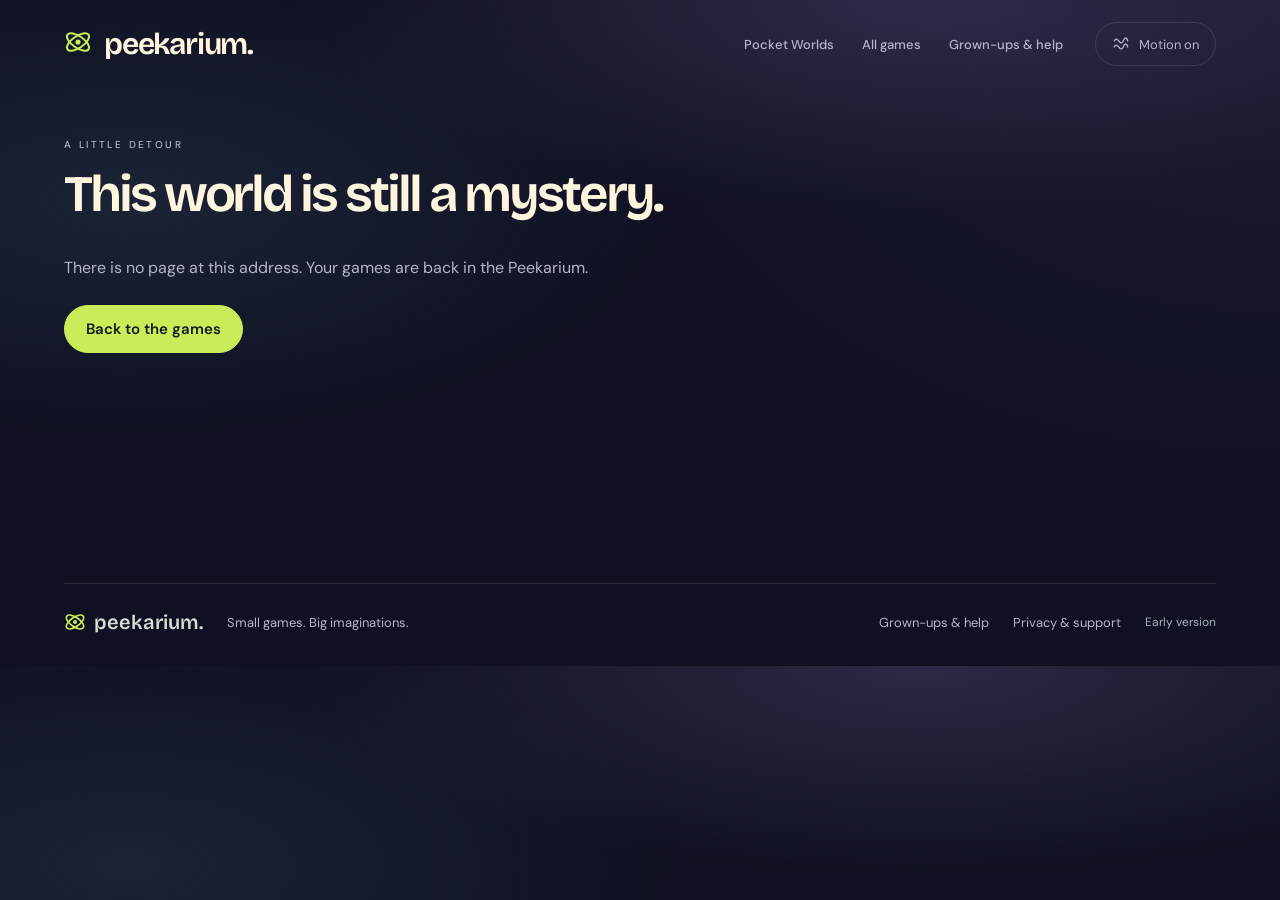
==== commit 50fdf776: "Publish Peekarium homepage (3a9b2d1)" ====
--- a/index.html
+++ b/index.html
@@ -7,12 +7,12 @@
     <meta name="description" content="Peek into tiny glass worlds, then dive right in. Explore My Aquarium, My Fuzzlet, Nail Salon, and DoodleBox." />
     <link rel="icon" href="/favicon.svg" type="image/svg+xml" />
     <title>Peekarium — Pocket Worlds</title>
-    <script type="module" crossorigin src="/assets/index-D1PLWVFA.js"></script>
+    <script type="module" crossorigin src="/assets/index-C-agjQ4c.js"></script>
     <link rel="modulepreload" crossorigin href="/assets/rolldown-runtime-hePW80VL.js">
-    <link rel="stylesheet" crossorigin href="/assets/index-DP6mDwJ7.css">
+    <link rel="stylesheet" crossorigin href="/assets/index-7OliscFf.css">
   </head>
   <body>
-    <div id="root"><div class="pocket-page" data-world="nail-salon" style="--world-accent:#c8aff1"><header class="pocket-header"><span class="pocket-wordmark"><svg width="22" height="22" viewBox="0 0 24 24" fill="none" stroke="currentColor" stroke-width="1.7" stroke-linecap="round" stroke-linejoin="round" aria-hidden="true"><ellipse cx="12" cy="12" rx="11" ry="5" transform="rotate(-35 12 12)"></ellipse><ellipse cx="12" cy="12" rx="11" ry="5" transform="rotate(35 12 12)"></ellipse><circle cx="12" cy="12" r="2.2" fill="currentColor" stroke="none"></circle></svg>peekarium.</span><nav aria-label="Main navigation"><a href="/help/" aria-label="Grown-ups &amp; help"><span class="pocket-help-full">Grown-ups &amp; help</span><span class="pocket-help-short">Help</span></a><button disabled="" aria-pressed="false" aria-label="Turn sound on"><span aria-hidden="true">♪</span></button><button disabled="" aria-pressed="false" aria-label="Reduce decorative motion"><svg width="22" height="22" viewBox="0 0 24 24" fill="none" stroke="currentColor" stroke-width="1.7" stroke-linecap="round" stroke-linejoin="round" aria-hidden="true"><path d="M3 8c4-9 8 9 12 0s6 0 6 0M3 16c4-9 8 9 12 0s6 0 6 0"></path></svg></button><a class="pocket-list-link" href="/shelf/" aria-label="View as list"><svg width="22" height="22" viewBox="0 0 24 24" fill="none" stroke="currentColor" stroke-width="1.7" stroke-linecap="round" stroke-linejoin="round" aria-hidden="true"><path d="M3 3h7v7H3Zm11 0h7v7h-7ZM3 14h7v7H3Zm11 0h7v7h-7Z"></path></svg><span>View as list</span></a></nav></header><main class="pocket-main"><div class="pocket-intro"><p class="pocket-eyebrow">Pocket Worlds</p><h1>Pick a world. <span>Dive right in.</span></h1><p>Every globe holds a whole game. Peek inside, then jump in.</p></div><div class="pocket-stage"><div class="world-atmosphere" aria-hidden="true"><div class="world-orbit world-orbit-near"></div><div class="world-orbit world-orbit-far"></div><i style="left:12%;top:15%;--drift-delay:0s;--drift-duration:7s"></i><i style="left:35%;top:52%;--drift-delay:-1.7s;--drift-duration:8s"></i><i style="left:58%;top:17%;--drift-delay:-3.4s;--drift-duration:9s"></i><i style="left:81%;top:54%;--drift-delay:-5.1s;--drift-duration:10s"></i><i style="left:27%;top:19%;--drift-delay:-6.8s;--drift-duration:11s"></i><i style="left:50%;top:56%;--drift-delay:-8.5s;--drift-duration:7s"></i><i style="left:73%;top:21%;--drift-delay:-10.2s;--drift-duration:8s"></i><i style="left:19%;top:58%;--drift-delay:-11.9s;--drift-duration:9s"></i><i style="left:42%;top:23%;--drift-delay:-13.6s;--drift-duration:10s"></i><i style="left:65%;top:60%;--drift-delay:-15.299999999999999s;--drift-duration:11s"></i><i style="left:88%;top:25%;--drift-delay:-17s;--drift-duration:7s"></i><i style="left:34%;top:62%;--drift-delay:-18.7s;--drift-duration:8s"></i><i style="left:57%;top:27%;--drift-delay:-20.4s;--drift-duration:9s"></i><i style="left:80%;top:64%;--drift-delay:-22.099999999999998s;--drift-duration:10s"></i></div><div class="studio-floor" aria-hidden="true"><picture><source media="(max-width: 700px), (orientation: portrait)" srcSet="/worlds/reflections/nail-salon-mobile.webp"/><img src="/worlds/reflections/nail-salon.webp" alt="" width="1440" height="205"/></picture></div><picture class="pocket-poster"><source media="(max-width: 700px), (orientation: portrait)" srcSet="/worlds/posters/nail-salon-mobile.webp"/><img src="/worlds/posters/nail-salon.webp" alt="" width="1440" height="900" fetchPriority="high"/></picture></div><section id="world-picker" class="pocket-picker" aria-label="Choose and play a game"><p class="pocket-selected-tag">Today’s pick</p><div class="pocket-game-info"><div><h2>Nail Salon</h2><p class="pocket-hook">A dab of color. A lot of you.</p></div></div><div class="pocket-play-row"><a href="https://unofficialartworks.github.io/NailSalon/" class="pocket-play" aria-label="Play Nail Salon" aria-busy="false"><svg width="22" height="22" viewBox="0 0 24 24" fill="none" stroke="currentColor" stroke-width="1.7" stroke-linecap="round" stroke-linejoin="round" aria-hidden="true"><path d="M9 5.5 19 12 9 18.5Z"></path></svg>Let’s dive in<span>↗</span></a><button class="pocket-favorite" disabled="" aria-pressed="false" aria-label="Add Nail Salon to favorites"><svg width="22" height="22" viewBox="0 0 24 24" fill="none" stroke="currentColor" stroke-width="1.7" stroke-linecap="round" stroke-linejoin="round" aria-hidden="true"><path d="M20.8 4.6a5.5 5.5 0 0 0-7.8 0L12 5.7l-1.1-1.1a5.5 5.5 0 0 0-7.8 7.8L12 21l8.8-8.6a5.5 5.5 0 0 0 0-7.8Z"></path></svg></button></div><label class="pocket-pagination"><span class="sr-only">Choose a world</span><input type="range" min="0" max="3" disabled="" aria-valuetext="Nail Salon, world 4 of 4" value="3"/><span class="pocket-dots" aria-hidden="true"><span class=""></span><span class=""></span><span class=""></span><span class="selected"></span></span></label><p class="pocket-gesture-hint"><span class="hint-touch">Swipe to see more worlds</span><span class="hint-pointer">Drag or press <kbd>←</kbd> <kbd>→</kbd> to explore</span></p></section></main></div></div>+    <div id="root"><div class="pocket-page" data-world="nail-salon" style="--world-accent:#c8aff1"><header class="pocket-header"><span class="pocket-wordmark"><svg width="22" height="22" viewBox="0 0 24 24" fill="none" stroke="currentColor" stroke-width="1.7" stroke-linecap="round" stroke-linejoin="round" aria-hidden="true"><ellipse cx="12" cy="12" rx="11" ry="5" transform="rotate(-35 12 12)"></ellipse><ellipse cx="12" cy="12" rx="11" ry="5" transform="rotate(35 12 12)"></ellipse><circle cx="12" cy="12" r="2.2" fill="currentColor" stroke="none"></circle></svg>peekarium.</span><nav aria-label="Main navigation"><a href="/help/" aria-label="Grown-ups &amp; help"><span class="pocket-help-full">Grown-ups &amp; help</span><span class="pocket-help-short">Help</span></a><button disabled="" aria-pressed="false" aria-label="Turn sound on"><span aria-hidden="true">♪</span></button><button disabled="" aria-pressed="false" aria-label="Reduce decorative motion"><svg width="22" height="22" viewBox="0 0 24 24" fill="none" stroke="currentColor" stroke-width="1.7" stroke-linecap="round" stroke-linejoin="round" aria-hidden="true"><path d="M3 8c4-9 8 9 12 0s6 0 6 0M3 16c4-9 8 9 12 0s6 0 6 0"></path></svg></button><a class="pocket-list-link" href="/shelf/" aria-label="View as list"><svg width="22" height="22" viewBox="0 0 24 24" fill="none" stroke="currentColor" stroke-width="1.7" stroke-linecap="round" stroke-linejoin="round" aria-hidden="true"><path d="M3 3h7v7H3Zm11 0h7v7h-7ZM3 14h7v7H3Zm11 0h7v7h-7Z"></path></svg><span>View as list</span></a></nav></header><main class="pocket-main"><div class="pocket-intro"><p class="pocket-eyebrow">Pocket Worlds</p><h1>Pick a world. <span>Dive right in.</span></h1><p>Every globe holds a whole game. Peek inside, then jump in.</p></div><div class="pocket-stage"><div class="world-atmosphere" aria-hidden="true"><div class="world-orbit world-orbit-near"></div><div class="world-orbit world-orbit-far"></div><i style="left:12%;top:15%;--drift-delay:0s;--drift-duration:7s"></i><i style="left:35%;top:52%;--drift-delay:-1.7s;--drift-duration:8s"></i><i style="left:58%;top:17%;--drift-delay:-3.4s;--drift-duration:9s"></i><i style="left:81%;top:54%;--drift-delay:-5.1s;--drift-duration:10s"></i><i style="left:27%;top:19%;--drift-delay:-6.8s;--drift-duration:11s"></i><i style="left:50%;top:56%;--drift-delay:-8.5s;--drift-duration:7s"></i><i style="left:73%;top:21%;--drift-delay:-10.2s;--drift-duration:8s"></i><i style="left:19%;top:58%;--drift-delay:-11.9s;--drift-duration:9s"></i><i style="left:42%;top:23%;--drift-delay:-13.6s;--drift-duration:10s"></i><i style="left:65%;top:60%;--drift-delay:-15.299999999999999s;--drift-duration:11s"></i><i style="left:88%;top:25%;--drift-delay:-17s;--drift-duration:7s"></i><i style="left:34%;top:62%;--drift-delay:-18.7s;--drift-duration:8s"></i><i style="left:57%;top:27%;--drift-delay:-20.4s;--drift-duration:9s"></i><i style="left:80%;top:64%;--drift-delay:-22.099999999999998s;--drift-duration:10s"></i></div><div class="studio-floor" aria-hidden="true"><picture><source media="(max-width: 700px), (orientation: portrait)" srcSet="/worlds/reflections/nail-salon-mobile.webp"/><img src="/worlds/reflections/nail-salon.webp" alt="" width="1440" height="205"/></picture></div><picture class="pocket-poster"><source media="(max-width: 700px), (orientation: portrait)" srcSet="/worlds/posters/nail-salon-mobile.webp"/><img src="/worlds/posters/nail-salon.webp" alt="" width="1440" height="900" fetchPriority="high"/></picture></div><section id="world-picker" class="pocket-picker" aria-label="Choose and play a game"><p class="pocket-selected-tag">Today’s pick</p><div class="pocket-game-info"><div><h2>Nail Salon</h2><p class="pocket-hook">A dab of color. A lot of you.</p></div></div><div class="pocket-play-row"><a href="https://peekarium.com/NailSalon/" class="pocket-play" aria-label="Play Nail Salon" aria-busy="false"><svg width="22" height="22" viewBox="0 0 24 24" fill="none" stroke="currentColor" stroke-width="1.7" stroke-linecap="round" stroke-linejoin="round" aria-hidden="true"><path d="M9 5.5 19 12 9 18.5Z"></path></svg>Let’s dive in<span>↗</span></a><button class="pocket-favorite" disabled="" aria-pressed="false" aria-label="Add Nail Salon to favorites"><svg width="22" height="22" viewBox="0 0 24 24" fill="none" stroke="currentColor" stroke-width="1.7" stroke-linecap="round" stroke-linejoin="round" aria-hidden="true"><path d="M20.8 4.6a5.5 5.5 0 0 0-7.8 0L12 5.7l-1.1-1.1a5.5 5.5 0 0 0-7.8 7.8L12 21l8.8-8.6a5.5 5.5 0 0 0 0-7.8Z"></path></svg></button></div><label class="pocket-pagination"><span class="sr-only">Choose a world</span><input type="range" min="0" max="3" disabled="" aria-valuetext="Nail Salon, world 4 of 4" value="3"/><span class="pocket-dots" aria-hidden="true"><span class=""></span><span class=""></span><span class=""></span><span class="selected"></span></span></label><p class="pocket-gesture-hint"><span class="hint-touch">Swipe to see more worlds</span><span class="hint-pointer">Drag or press <kbd>←</kbd> <kbd>→</kbd> to explore</span></p></section></main></div></div> 
   </body>
 </html>
--- a/assets/index-7OliscFf.css
+++ b/assets/index-7OliscFf.css
@@ -0,0 +1 @@
+@font-face{font-family:DM Sans;font-style:normal;font-weight:100 900;font-display:swap;src:url(/fonts/dm-sans.woff2)format("woff2")}@font-face{font-family:Space Grotesk;font-style:normal;font-weight:300 700;font-display:swap;src:url(/fonts/space-grotesk.woff2)format("woff2")}:root{color:#f4f5ef;font-synthesis:none;text-rendering:optimizelegibility;-webkit-font-smoothing:antialiased;--ink:#151d27;--surface:#1e2834;--border:#36424d;--text:#f4f5ef;--muted:#b1bdc7;--lime:#d2fc83;--radius-card:1.5rem;background:#151d27;font-family:DM Sans,Segoe UI,sans-serif}*{box-sizing:border-box}html{scroll-behavior:smooth;scroll-padding-top:1rem}body{min-width:320px;margin:0}button,a{-webkit-tap-highlight-color:transparent;touch-action:manipulation}button,input{font:inherit}button{cursor:pointer}a{color:inherit;text-decoration:none}button{color:inherit}button:disabled{cursor:default}img{max-width:100%;display:block}button,a{outline-offset:5px}button:focus-visible,a:focus-visible{outline:3px solid var(--lime)}.sr-only{clip:rect(0, 0, 0, 0);white-space:nowrap;border:0;width:1px;height:1px;margin:-1px;padding:0;position:absolute;overflow:hidden}.arcade-shell{max-width:1560px;margin:auto;padding:0 4rem;position:relative}.arcade-shell:before{content:"";z-index:-1;pointer-events:none;background:radial-gradient(at 100% 0,#31463d45,#0000 70%);width:50rem;max-width:100%;height:35rem;position:absolute;top:0;right:0}.skip-link{color:var(--ink);background:var(--lime);z-index:20;border-radius:.5rem;padding:1rem;position:fixed;top:-5rem;left:1rem}.skip-link:focus{top:1rem}.site-header{border-bottom:1px solid var(--border);align-items:center;gap:3rem;min-height:106px;display:flex}.wordmark{letter-spacing:-.1rem;align-items:center;gap:.7rem;font-family:Space Grotesk,Segoe UI,sans-serif;font-size:2rem;font-weight:700;line-height:1;display:flex}.brand-period{color:var(--lime);margin-left:-.65rem}.brand-orbit{color:var(--lime);margin-right:.1rem}.brand-orbit svg{stroke-width:1.25px;width:40px;height:40px}.main-nav{align-items:center;gap:2rem;margin-left:1.5rem;display:flex}.main-nav a,.main-nav button{color:var(--muted);white-space:nowrap;background:0 0;border:0;align-items:center;gap:.55rem;padding:.75rem 0;font-size:.95rem;font-weight:500;display:flex;position:relative}.main-nav .current,.main-nav a:hover,.main-nav button:hover{color:var(--text)}.main-nav .current:after{content:"";background:var(--lime);border-radius:3px;width:18px;height:3px;position:absolute;bottom:.05rem;left:0}.favorite-count{color:var(--muted);background:#303c45;border-radius:99px;padding:.13rem .4rem;font-size:.75rem}.motion-button{border:1px solid var(--border);color:#d1d8df;white-space:nowrap;background:#ffffff04;border-radius:99px;align-items:center;gap:.55rem;min-height:44px;margin-left:auto;padding:.6rem 1rem;font-size:.875rem;display:flex}.motion-button:hover{border-color:var(--lime);color:var(--lime)}.motion-button svg{width:18px}.page-intro{justify-content:space-between;align-items:center;gap:2rem;padding:2.75rem 0 2rem;display:flex}.section-kicker{color:var(--lime);letter-spacing:.04em;margin:0 0 .75rem;font-size:.875rem;font-weight:500}.little-spark{margin-right:.4rem;font-size:1.1rem;display:inline-block}h1,h2,h3{font-family:Space Grotesk,Segoe UI,sans-serif}.page-intro h1{letter-spacing:-.055em;margin:0;font-size:clamp(2.3rem,4.1vw,4rem);font-weight:600;line-height:1.1}.page-intro h1 span{color:var(--lime)}.intro-note{color:var(--muted);border-left:1px solid var(--border);margin:0;padding-left:1.5rem;font-size:.875rem;line-height:1.7}.intro-note strong{color:var(--text);font-weight:400}.library-toolbar{justify-content:space-between;align-items:center;gap:1rem;padding:0 0 1.5rem;display:flex}.category-filters{flex-wrap:wrap;align-items:center;gap:.5rem;display:flex}.category-filters button{color:var(--muted);background:0 0;border:1px solid #0000;border-radius:99px;align-items:center;gap:.45rem;min-height:44px;padding:.625rem 1rem;font-size:.875rem;font-weight:500;display:flex}.category-filters .selected{background:var(--lime);color:var(--ink)}.category-filters button:not(.selected):hover{color:var(--text);background:#25313c}.category-filters svg{width:16px;height:16px}.game-total{color:var(--muted);white-space:nowrap;font-size:.875rem}.featured-row{grid-template-columns:minmax(0,2.05fr) minmax(0,1fr);gap:1.5rem;margin-bottom:1.5rem;display:grid}.game-card{background:var(--surface);border-radius:var(--radius-card);border:1px solid #495563;min-width:0;transition:transform .25s,border-color .25s;overflow:hidden}.game-card:hover{border-color:#788c9a}.game-art{background:#89b2c1;position:relative;overflow:hidden}.art-link{aspect-ratio:1.7;display:block;position:relative;overflow:hidden}.art-link img{object-fit:cover;width:100%;height:100%;transition:transform .65s cubic-bezier(.2,.7,.3,1)}.rose .art-link{background:#fff6ee}.rose .art-link img{object-fit:contain}.art-link:hover img{transform:scale(1.035)}.art-link:focus-visible{outline-offset:-6px}.image-play{color:#fff;opacity:0;background:#151d27bb;border:1px solid #fff6;border-radius:50%;place-items:center;width:64px;height:64px;transition:opacity .2s,transform .2s;display:grid;position:absolute;top:50%;left:50%;transform:translate(-50%,-45%)}.image-play svg{fill:currentColor;width:30px;height:30px}.art-link:hover .image-play,.art-link:focus-visible .image-play{opacity:1;transform:translate(-50%,-50%)}.featured-badge{pointer-events:none;background:var(--lime);color:var(--ink);border-radius:99px;align-items:center;gap:.5rem;padding:.55rem .85rem;font-size:.75rem;font-weight:600;display:flex;position:absolute;top:1.25rem;left:1.25rem}.featured-badge svg{width:16px;height:16px}.favorite-button{color:#fff;background:#192333c9;border:1px solid #fff6;border-radius:50%;place-items:center;width:44px;height:44px;display:grid;position:absolute;top:1rem;right:1rem}.favorite-button:hover{background:var(--ink);border-color:var(--lime)}.favorite-button.is-favorite{color:var(--ink);background:var(--lime);border-color:var(--lime)}.is-favorite svg{fill:currentColor}.art-category{pointer-events:none;color:var(--text);background:#18212ee6;border:1px solid #fff3;border-radius:99px;padding:.35rem .7rem;font-size:.75rem;position:absolute;bottom:1rem;left:1rem}.game-content{justify-content:space-between;align-items:center;gap:1rem;padding:1.15rem 1.25rem;display:flex}.game-copy{min-width:0}.game-copy h3{letter-spacing:-.035em;margin:0 0 .35rem;font-size:1.3rem;font-weight:600}.game-copy h3 a:hover{color:var(--lime)}.game-copy p{color:var(--muted);margin:0;font-size:.875rem;line-height:1.5}.play-button{white-space:nowrap;border:1px solid #5a6571;border-radius:99px;justify-content:center;align-items:center;gap:.35rem;min-height:44px;padding:.6rem .9rem;font-size:.875rem;font-weight:600;transition:background .2s,color .2s;display:flex}.play-button:hover{background:var(--lime);color:var(--ink);border-color:var(--lime)}.play-button svg{fill:currentColor;stroke-width:0;width:18px;height:18px}.primary-button{color:var(--ink);background:var(--lime);border:1px solid var(--lime);border-radius:99px;justify-content:center;align-items:center;gap:.5rem;min-height:48px;padding:.7rem 1.3rem;font-size:.9375rem;font-weight:600;display:inline-flex}.primary-button:hover{background:#e3ffac;border-color:#e3ffac}.featured-card{border-color:#477586;position:relative}.featured-card .art-link{aspect-ratio:auto;height:340px}.featured-card .game-art:after{content:"";pointer-events:none;background:linear-gradient(#0000,#0e293594);position:absolute;inset:30% 0 0}.featured-card .favorite-button,.featured-card .featured-badge,.featured-card .art-category{z-index:1}.featured-card .game-content{background:#162c38;padding:1.25rem 1.5rem}.featured-card .game-copy h3{font-size:1.75rem}.featured-card .game-copy p{color:#bdd0d6;max-width:30rem;font-size:.9375rem}.featured-card .primary-button{align-self:center}.tiny-label{letter-spacing:.08em;text-transform:uppercase;font-size:.8125rem;font-weight:600}.game-grid{grid-template-columns:repeat(3,minmax(0,1fr));gap:1.5rem;display:grid}.game-grid:not(.with-feature){grid-template-columns:repeat(2,minmax(0,1fr))}.game-grid:not(.with-feature) .art-link{aspect-ratio:1.9}.bottom-note{color:var(--muted);border:1px dashed #46534d;border-radius:1rem;align-items:center;gap:1rem;margin:2rem 0;padding:1rem 1.25rem;display:flex}.mini-orbit{color:var(--lime);place-items:center;display:grid}.mini-orbit svg{width:28px;height:28px}.bottom-note p{margin:0;font-size:.9375rem}.note-pill{color:var(--lime);white-space:nowrap;margin-left:auto;font-size:.875rem}.site-footer{border-top:1px solid var(--border);color:var(--muted);flex-wrap:wrap;align-items:center;gap:1.5rem;padding:1.65rem 0 2rem;font-size:.8125rem;display:flex}.footer-brand{color:#d4ddd6;align-items:center;gap:.5rem;font-family:Space Grotesk,sans-serif;font-size:1.25rem;font-weight:600;display:flex}.footer-brand svg{width:22px;height:22px;color:var(--lime)}.site-footer p{margin:0 auto 0 0}.site-footer a:hover{color:var(--lime)}.working-title{color:#a7b2bf;font-size:.75rem}.empty-favorites{text-align:center;border:1px dashed var(--border);border-radius:var(--radius-card);padding:4rem 1rem}.empty-favorites>svg{color:var(--lime);width:40px;height:40px}.empty-favorites h3{font-size:1.6rem}.empty-favorites p{color:var(--muted);line-height:1.6}.storage-notice{color:#e3edbd;border:1px solid #d2fc8344;border-radius:.75rem;padding:1rem;font-size:.875rem}.help-content,.detail-content,.not-found{padding:3rem 0}.help-content>h1,.detail-content h1,.not-found h1{letter-spacing:-.05em;margin:.8rem 0 2rem;font-size:clamp(2.25rem,4vw,3.5rem);font-weight:500;line-height:1.1}.help-grid{grid-template-columns:repeat(2,minmax(0,1fr));gap:1.5rem;display:grid}.help-grid section{background:var(--surface);border:1px solid var(--border);border-radius:var(--radius-card);padding:2rem}.help-grid section>svg{color:var(--lime);width:32px;height:32px}.help-grid h2{letter-spacing:-.03em;font-size:1.5rem}.help-grid p,.detail-layout p,.not-found p{color:var(--muted);font-size:1rem;line-height:1.7}.prototype-note{color:var(--muted);margin:1.5rem 0;font-size:.875rem;line-height:1.6}.text-button{margin-top:.5rem}.back-link{min-height:44px;color:var(--lime);align-items:center;margin-bottom:1.5rem;font-size:.9375rem;display:inline-flex}.back-link:hover{text-decoration:underline}.detail-layout{grid-template-columns:minmax(0,1.2fr) minmax(0,1fr);gap:3rem;display:grid}.detail-image img{border-radius:var(--radius-card);border:1px solid var(--border);width:100%;height:auto}.detail-layout h2{margin:1.75rem 0 .5rem;font-size:1.25rem}.detail-layout h1{margin-bottom:1rem}.detail-layout a:not(.primary-button){color:var(--lime);text-decoration:underline}.detail-layout .primary-button{margin-bottom:.5rem}.not-found{min-height:55vh}@keyframes hello{0%,to{transform:rotate(0)scale(1)}20%,60%{transform:rotate(-8deg)scale(1.03)}40%,80%{transform:rotate(7deg)scale(.98)}}[data-paused=true] *,[data-paused=true] :before,[data-paused=true] :after{animation-play-state:paused!important}[data-motion=reduced] *,[data-motion=reduced] :before,[data-motion=reduced] :after{scroll-behavior:auto!important;transition:none!important;animation:none!important}[data-motion=reduced] .art-link:hover img{transform:none}@media (prefers-reduced-motion:reduce){html{scroll-behavior:auto}*,:before,:after{transition:none!important;animation:none!important}}@media (width>=1450px){.featured-card .art-link{height:380px}}@media (width<=1100px){.arcade-shell{padding:0 2rem}.site-header{gap:1.5rem}.main-nav{gap:1.5rem;margin-left:0}.game-content{gap:.5rem;padding:1rem}.game-copy p{font-size:.8125rem}.game-copy h3{font-size:1.2rem}.featured-card .art-link{height:305px}.featured-card .game-copy p{font-size:.875rem}.game-grid{gap:1rem}.game-grid .game-content{flex-wrap:wrap}.game-grid .play-button{margin-left:auto}.detail-layout{gap:2rem}}@media (width<=780px){.arcade-shell{padding:0 1.25rem}.site-header{flex-wrap:wrap;gap:1rem;min-height:auto;padding:1.2rem 0 .75rem}.wordmark{font-size:1.75rem}.brand-orbit svg{width:34px;height:34px}.main-nav{order:3;justify-content:flex-start;gap:1.75rem;width:100%}.motion-button{font-size:.8125rem}.main-nav a,.main-nav button{font-size:.875rem}.page-intro{padding:2rem 0 1.75rem}.page-intro h1{font-size:2.75rem}.intro-note{display:none}.section-kicker{font-size:.8125rem}.library-toolbar{flex-wrap:wrap;gap:.65rem;padding-bottom:1rem}.category-filters{gap:.25rem}.category-filters button{padding:.6rem .85rem;font-size:.8125rem}.game-total{margin-left:.25rem;font-size:.8125rem}.featured-row{grid-template-columns:1fr;gap:1rem}.featured-card .art-link{aspect-ratio:1.65;height:auto}.featured-card .game-content{padding:1.25rem}.featured-card .game-copy h3{font-size:1.5rem}.tiny-label{font-size:.75rem}.game-grid,.game-grid:not(.with-feature){grid-template-columns:repeat(2,minmax(0,1fr));gap:1rem}.game-grid .game-content{gap:.75rem}.game-grid.with-feature .game-card:last-child{grid-column:1/-1}.game-grid.with-feature .game-card:last-child .art-link{aspect-ratio:2.5}.game-grid.with-feature .game-card:last-child .game-content{flex-wrap:nowrap}.game-content .play-button{padding:.5rem .75rem}.bottom-note{gap:.75rem;margin:1.5rem 0;padding:1rem}.bottom-note p{font-size:.8125rem}.note-pill{display:none}.site-footer{gap:1rem;font-size:.8125rem}.working-title{width:100%}.help-content,.detail-content,.not-found{padding:2rem 0}.help-grid,.detail-layout{grid-template-columns:1fr;gap:1rem}.help-grid section{padding:1.5rem}}@media (width<=430px){.arcade-shell{padding:0 1rem}.main-nav{gap:1.25rem}.main-nav a,.main-nav button{font-size:.8125rem}.main-nav .favorite-count{padding:.1rem .3rem}.motion-button{padding:.5rem .75rem}.page-intro h1{font-size:2.5rem}.category-filters button{padding:.5rem .65rem}.featured-card .game-content{flex-wrap:wrap;align-items:flex-start;gap:.9rem}.featured-card .game-copy p{font-size:.875rem}.featured-card .primary-button{margin-left:auto}.game-grid,.game-grid:not(.with-feature){gap:.75rem}.game-grid .game-copy h3{font-size:1.075rem}.game-grid .game-copy p{font-size:.8125rem}.game-grid .game-content{padding:.875rem}.game-grid .game-art .favorite-button{top:.5rem;right:.5rem}.game-grid .art-category{display:none}.featured-badge{padding:.45rem .65rem;font-size:.75rem;top:.75rem;left:.75rem}.featured-card .favorite-button{top:.75rem;right:.75rem}}.pointer-effects{pointer-events:none;z-index:30;width:100vw;height:100vh;position:fixed;inset:0}.pointer-lens{mix-blend-mode:difference;pointer-events:none;z-index:35;opacity:0;background:#fff;border-radius:50%;width:150px;height:150px;position:fixed;top:0;left:0;box-shadow:0 0 0 1px #ffffff70}.pointer-lens[hidden]{display:none}[data-reactive]{transform:scale(var(--toy-scale,1)) rotate(var(--toy-tilt,0deg));transition:transform .24s cubic-bezier(.2,.8,.2,1.4)}.curiosity-letter{transform-origin:bottom;transition:transform .25s cubic-bezier(.2,.8,.2,1.6);display:inline-block}.curiosity-letter:hover{color:#ffb99c;transform:translateY(-9px)rotate(-9deg)scale(1.15)}.page-intro h1>span{white-space:nowrap;display:inline-block}.play-toolbar{background:#1c2a25;border:1px dashed #576d59;border-radius:.75rem;justify-content:space-between;align-items:center;gap:1.5rem;margin-bottom:2rem;padding:1rem 1.25rem;display:flex}.play-toolbar strong{color:var(--lime);font-family:Space Grotesk,sans-serif;font-size:1rem;display:block}.play-toolbar p{color:#bdcdbf;margin:.3rem 0 0;font-size:.8125rem;line-height:1.5}.mood-buttons{flex-wrap:wrap;gap:.4rem;display:flex}.mood-buttons button{color:#e0e9dc;background:#15221b;border:1px solid #53635c;border-radius:.5rem;min-height:44px;padding:.6rem .8rem;font-size:.8125rem;position:relative}.mood-buttons button[aria-pressed=true]{background:var(--lime);border-color:var(--lime);color:var(--ink);box-shadow:3px 3px #758e48}.mood-buttons button:active{transform:translateY(2px)}.game-card{position:relative;overflow:visible;box-shadow:0 7px #0c131b}.game-art{border-radius:var(--radius-card) var(--radius-card) 0 0}.game-content{border-radius:0 0 var(--radius-card) var(--radius-card)}.game-grip{color:#293023;z-index:3;cursor:grab;touch-action:none;background:#eee6c4;border:1px solid #c1bd98;border-radius:.2rem;align-items:center;gap:.25rem;min-height:44px;padding:.4rem .65rem;font-size:.75rem;display:flex;position:absolute;top:-.75rem;left:50%;transform:translate(-50%)rotate(-3deg);box-shadow:0 2px #1b212a66}.game-grip span:first-child{font-size:1.4rem;line-height:1}.game-grip:active{cursor:grabbing}.game-card[data-crumpled=true] .game-art{animation:.65s both scrunch}.hoop-tab{z-index:45;color:#34362b;letter-spacing:.06em;background:#eed8bd;border:1px solid #9d7962;border-radius:.3rem .3rem .65rem .65rem;align-items:center;gap:.75rem;min-height:44px;padding:.5rem .75rem;font-size:.625rem;font-weight:700;display:flex;position:fixed;top:8px;right:12px;box-shadow:0 4px #79664e}.hoop-tab output{border-left:1px solid #a18a6a;padding-left:.6rem;font-family:Space Grotesk,sans-serif;font-size:1rem}.hoop-tab:hover{background:#ffedce}.hoop-tab:focus-visible{outline-color:#e8a373}.corner-hoop{z-index:39;pointer-events:none;width:220px;height:310px;position:fixed;top:0;right:12px}.corner-hoop[hidden]{display:none}.hoop-assembly{transform-origin:80% 0;width:200px;height:220px;animation:.55s cubic-bezier(.2,.9,.35,1.2) both hoop-drop;position:absolute;top:0;right:0}.hoop-bracket{background:#25392e;border:5px solid #879b8d;border-top:0;border-radius:0 0 8px 8px;width:23px;height:76px;position:absolute;top:0;right:17px;transform:skew(-13deg);box-shadow:4px 0 #101d17}.hoop-cable{background:#bdc1a7;width:3px;height:75px;position:absolute;top:24px;transform:rotate(10deg);box-shadow:2px 0 #263b28}.hoop-cable.left{left:21px}.hoop-cable.right{right:24px}.hoop-board{background:linear-gradient(125deg,#e9f9e899 0%,#547464b8 48%,#1e362de6 100%);border:5px solid #b9cfc3;border-radius:7px;width:180px;height:113px;position:absolute;top:69px;right:2px;transform:rotate(-4deg);box-shadow:6px 6px #17281f,inset 0 0 0 2px #e7eee866,0 9px 20px #0004}.hoop-board:after{content:"";background:#fff8;width:6px;height:80px;position:absolute;top:7px;left:12px;transform:skew(-25deg)}.hoop-board span{border:3px solid #fff8e2;width:68px;height:49px;position:absolute;bottom:8px;left:51px}.hoop-board b{color:#fffbe8;letter-spacing:.07em;text-align:right;font-size:6px;line-height:1.5;position:absolute;top:8px;right:9px}.hoop-rim{z-index:3;background:#17261d9c;border:5px solid #e3834c;border-bottom-color:#9b412c;border-radius:50%;width:111px;height:22px;position:absolute;top:169px;left:57px;box-shadow:0 3px #723526}.hoop-net{fill:none;stroke:#fbf4d7;stroke-width:2px;filter:drop-shadow(1px 3px 1px #07140b);transform-origin:top;width:107px;height:73px;position:absolute;top:182px;left:58px}.corner-hoop[data-phase=scored] .hoop-net{animation:.7s net-swish}.hoop-controls{pointer-events:auto;background:#17261eef;border:1px solid #526454;border-radius:.5rem;width:188px;padding:.6rem;position:absolute;top:258px;right:5px;box-shadow:0 5px 15px #0004}.toss-button{color:#223323;background:#d2fc83;border:1px solid #a1bc76;border-radius:.3rem;justify-content:space-between;align-items:center;gap:1rem;width:100%;min-height:44px;padding:.5rem .65rem;font-size:.75rem;font-weight:600;display:flex}.toss-button:hover{background:#e9ffbc}.toss-button:disabled{opacity:.7}.toss-message{color:#e4e9d4;margin:.5rem 0 0;font-size:.6875rem;line-height:1.45}.paper-ball{z-index:40;pointer-events:none;filter:drop-shadow(2px 5px 3px #0005);will-change:transform;width:42px;height:42px;position:fixed;top:0;left:0}.paper-ball[hidden]{display:none}@keyframes hoop-drop{0%{transform:translateY(-270px)rotate(12deg)}70%{transform:translateY(7px)rotate(-4deg)}to{transform:translateY(0)rotate(0)}}@keyframes net-swish{25%{transform:scale(.85,1.25)rotate(9deg)}60%{transform:scale(1.12,.9)rotate(-5deg)}}.reset-toys{min-height:44px;color:var(--lime);background:#222f23;border:1px solid #63725d;border-radius:.4rem;align-items:center;gap:.8rem;margin-left:auto;padding:.5rem .85rem;font-size:.8125rem;display:flex}.reset-toys:hover{background:#3a5030}.filtered-toys{display:block}@keyframes scrunch{0%,to{transform:scale(1)rotate(0)}25%{border-radius:50%;transform:scale(.78,.5)rotate(-7deg)}48%{opacity:.3;transform:scale(.08)rotate(35deg)}65%{transform:scale(.7,.85)rotate(-3deg)}}@media (width<=780px){.site-header{padding-top:4rem}.bottom-note{flex-wrap:wrap}.reset-toys{margin:.25rem 0 0 2.5rem}}.wordmark:hover .brand-orbit{transform:rotate(35deg)}.brand-orbit{transition:transform .4s cubic-bezier(.2,.8,.2,1.6)}.game-library{position:relative}.resident-strip{color:#b8c5b8;border-bottom:1px dotted #4e6253;justify-content:space-between;align-items:center;gap:1rem;margin-bottom:.75rem;padding:0 0 .85rem;font-size:.8125rem;display:flex}.resident-strip>span{align-items:center;gap:.5rem;display:inline-flex}.resident-strip svg{width:18px;color:var(--lime)}.find-pick{color:#e8ecd8;background:#29332b;border:1px solid #5c6a50;border-radius:.3rem;align-items:center;gap:.5rem;min-height:44px;padding:.5rem .8rem;font-size:.8125rem;display:inline-flex;transform:rotate(-1deg)}.find-pick strong{color:var(--lime);font-weight:500}.find-pick:hover{background:#34492e;transform:rotate(1deg)translateY(-2px)}.site-header{padding-top:1rem}.library-toolbar{padding-bottom:5.2rem}.featured-row{margin-bottom:5.5rem}.game-grid{row-gap:5.5rem}.daily-pick{z-index:1;background:var(--lime);color:var(--ink);border:1px solid #e9ffc9;border-radius:.35rem;padding:.4rem .6rem;font-size:.6875rem;font-weight:600;position:absolute;bottom:1rem;right:1rem;transform:rotate(2deg)}.game-card[data-daily-pick=true]{border-color:#b0d86b}.creature-traveler{z-index:6;pointer-events:none;will-change:transform;width:130px;height:105px;position:absolute;top:0;left:0}.creature-traveler.walking{transition:transform 1.3s cubic-bezier(.3,.05,.25,1)}.creature-traveler[data-ready=false]{visibility:hidden}.creature-traveler .creature-button{pointer-events:auto;cursor:pointer;background:0 0;border:0;border-radius:40% 40% 0 0;width:126px;min-width:44px;max-width:none;height:80px;margin:0;padding:0;display:block;position:relative;overflow:hidden}.creature-traveler .creature-body{width:126px;height:126px;transform:rotate(var(--gaze,0deg));transform-origin:50% 78%;transition:transform .3s;display:block}.creature-rig{filter:drop-shadow(0 4px 7px #a6dc7333);width:126px;height:126px;display:block;overflow:visible}.creature-traveler.walking .creature-button{pointer-events:none;animation:.32s ease-in-out 4 creature-hop;overflow:visible}.creature-traveler.hello .creature-button{overflow:visible}.creature-traveler.celebrate .creature-button{animation:.38s ease-in-out 4 creature-hop;overflow:visible}.creature-traveler .creature-message{letter-spacing:0;color:#223122;text-align:center;z-index:2;background:#effbd9;border:1px solid #9dab83;border-radius:.8rem .8rem .8rem .2rem;width:190px;min-height:0;margin:0;padding:.65rem .85rem;font-family:DM Sans,sans-serif;font-size:.8125rem;font-weight:500;line-height:1.35;display:none;position:absolute;top:-21px;left:65px;transform:translate(-50%);box-shadow:0 3px #131c2455}.creature-traveler .creature-message.speaking{display:block}.creature-shadow{background:#90be5326;border-radius:50%;width:85px;height:8px;position:absolute;bottom:18px;left:20px}.creature-pointer{color:var(--lime);opacity:0;font-size:1.4rem;position:absolute;top:52px;right:0;transform:rotate(15deg)}.creature-traveler[data-pointing=true] .creature-pointer{opacity:1}.creature-traveler:hover .creature-body{filter:brightness(1.08)}.creature-traveler .creature-button:focus-visible{outline-color:var(--lime);outline-offset:2px}@keyframes creature-hop{0%,to{transform:translateY(0)scale(1.03,.96)}50%{transform:translateY(-18px)scale(.95,1.06)rotate(-4deg)}}[data-motion=reduced] [data-reactive],[data-motion=reduced] .curiosity-letter:hover{transform:none}@media (width<=780px){.play-toolbar{flex-direction:column;align-items:flex-start;gap:.8rem;margin-bottom:1.5rem;padding:1rem}.mood-buttons{width:100%}.mood-buttons button{flex:1}.resident-strip{flex-direction:column;align-items:flex-start;gap:.5rem;margin-bottom:.75rem;padding-bottom:.75rem}.find-pick{max-width:100%;font-size:.75rem}.library-toolbar{padding-bottom:5rem}.featured-row{margin-bottom:5.5rem}.game-grid{row-gap:5.5rem}.daily-pick{padding:.3rem .4rem;font-size:.625rem;bottom:.6rem;right:.6rem}}.jelly-torso{transform-origin:250px 412px;animation:2.6s ease-in-out infinite jelly-idle}.jelly-arm.left{transform-origin:158px 295px;animation:2.7s ease-in-out infinite arm-dangle}.jelly-arm.right{transform-origin:370px 295px;animation:3.1s ease-in-out infinite reverse arm-dangle}.jelly-antenna.left{transform-origin:191px 147px;animation:2.3s ease-in-out infinite antenna-wobble}.jelly-antenna.right{transform-origin:277px 135px;animation:2.9s ease-in-out infinite reverse antenna-wobble}.jelly-foot.left{transform-origin:198px 410px}.jelly-foot.right{transform-origin:300px 410px}.jelly-blink{opacity:0;animation:4.9s linear infinite jelly-blink}.walking .jelly-torso,.world-walker[data-walking=true] .jelly-torso{animation:.34s ease-in-out infinite jelly-bound}.walking .jelly-foot,.world-walker[data-walking=true] .jelly-foot{animation:.34s ease-in-out infinite jelly-step}.walking .jelly-foot.right,.world-walker[data-walking=true] .jelly-foot.right{animation-delay:-.17s}.walking .jelly-antenna,.world-walker[data-walking=true] .jelly-antenna{animation-duration:.34s}.hello .jelly-torso,.celebrate .jelly-torso{animation:.65s ease-in-out infinite jelly-squish}.hello .jelly-arm.right,.celebrate .jelly-arm.right{animation:.32s ease-in-out infinite jelly-wave}.celebrate .jelly-arm.left{animation:.32s ease-in-out infinite reverse jelly-wave}.creature-traveler.walking .creature-shadow{animation:.32s ease-in-out infinite shadow-bound}@keyframes jelly-idle{0%,to{transform:scale(1.035,.97)rotate(-2deg)}50%{transform:scale(.97,1.04)rotate(2deg)}}@keyframes jelly-bound{0%,to{transform:scale(1.16,.83)rotate(-3deg)}46%{transform:translateY(-18px)scale(.88,1.13)rotate(3deg)}}@keyframes jelly-squish{0%,to{transform:scale(1)}25%{transform:scale(1.2,.78)rotate(-5deg)}55%{transform:scale(.86,1.13)rotate(4deg)}78%{transform:scale(1.08,.91)}}@keyframes arm-dangle{50%{transform:rotate(9deg)translateY(3px)}}@keyframes antenna-wobble{50%{transform:rotate(10deg)scaleY(.94)}}@keyframes jelly-step{50%{transform:translateY(-16px)rotate(13deg)}}@keyframes jelly-wave{50%{transform:rotate(-33deg)}}@keyframes jelly-blink{0%,44%,48%,to{opacity:0}45%,47%{opacity:1}}@keyframes shadow-bound{50%{opacity:.45;transform:scale(.7)}}.world-shortcut{min-height:44px;color:var(--lime);background:0 0;border:0;border-bottom:1px dashed #91a26f;align-items:center;gap:.5rem;margin-left:auto;padding:.5rem;font-size:.8125rem;display:inline-flex}.world-shortcut:hover{color:#f1ffd6;transform:rotate(-2deg)}.world-invitation{color:#2d3b31;background:#e6e1bd;border:1px solid #acaa82;border-radius:.3rem 1.5rem;min-height:436px;padding:1.5rem;position:relative;overflow:hidden;box-shadow:0 7px #72755d}.world-invitation:before{content:"";background:#f3ebccbb;border:1px solid #c4c4a085;width:75px;height:18px;position:absolute;top:0;left:38%;transform:rotate(-4deg)}.world-invitation>.tiny-label{margin:.1rem 0 .75rem;font-size:.625rem}.world-invitation h2{letter-spacing:-.05em;margin:0;font-size:clamp(1.75rem,2.5vw,2.4rem);line-height:1.02}.world-invitation h2 em{color:#657c43;font-style:normal}.world-miniature{pointer-events:none;height:255px;position:absolute;top:87px;left:-3%;right:-3%;transform:rotate(-5deg)}.world-art{width:100%;height:100%;display:block}.world-invitation>p:not(.tiny-label){font-size:.8125rem;line-height:1.5;position:absolute;bottom:74px;left:1.5rem}.world-enter{color:#eafbce;background:#314c34;border:1px solid #647f47;border-radius:.4rem;justify-content:space-between;align-items:center;min-height:44px;padding:.75rem;font-size:.8125rem;font-weight:600;display:flex;position:absolute;bottom:1.5rem;left:1.5rem;right:1.5rem}.world-enter:hover{background:#49663c}.world-enter:focus-visible{outline-color:#2d4531}.invitation-stamp{text-align:center;letter-spacing:.06em;color:#5d7043;border:1px dashed #768257;border-radius:50%;place-items:center;width:69px;height:69px;font-size:.6rem;font-weight:700;display:grid;position:absolute;top:36px;right:18px;transform:rotate(12deg)}.world-clouds{animation:12s ease-in-out infinite alternate park-clouds}.world-fish{animation:3s ease-in-out infinite park-fish}.world-fountain{transform-origin:502px 214px;animation:2s ease-in-out infinite park-fountain}@keyframes park-clouds{to{transform:translate(18px)}}@keyframes park-fish{50%{transform:translate(24px,40px)}}@keyframes park-fountain{50%{transform:translate(502px,214px)scaleY(.93)}}@media (width<=1100px){.library-toolbar{flex-wrap:wrap}.world-shortcut{margin-left:0}.world-invitation{padding:1.25rem}.world-invitation>.tiny-label{max-width:120px}.invitation-stamp{width:58px;height:58px;font-size:.5rem;top:51px;right:10px}}@media (width<=780px){.site-header{padding-top:4rem}.world-invitation{min-height:400px}.world-miniature{height:195px;top:105px}.world-invitation>p:not(.tiny-label){font-size:.75rem;bottom:70px}.world-invitation h2{font-size:2rem}.invitation-stamp{top:26px;right:22px}.world-invitation .world-miniature .world-clouds{animation:none}}@font-face{font-family:Bricolage Grotesque;font-style:normal;font-weight:200 800;font-display:swap;src:url(/fonts/bricolage-grotesque.woff2)format("woff2")}.pocket-page{--pocket-ink:#101325;--pocket-text:#fff4de;--pocket-muted:#b6b4cb;min-height:100svh;color:var(--pocket-text);isolation:isolate;background:radial-gradient(at 52% 43%,#242338 0,#141626 43%,#0d1020 85%);position:relative;overflow:hidden}.pocket-page:before{content:"";background:radial-gradient(ellipse, color-mix(in srgb, var(--world-accent) 8%, transparent), transparent 70%);pointer-events:none;width:60%;height:50%;transition:background .6s;position:absolute;top:18%;left:20%}.pocket-stage:after{content:"";z-index:1;pointer-events:none;background:linear-gradient(90deg,#0d1020b8,#0000 37%),linear-gradient(#0d102080,#0000 28% 73%,#0d10205c);position:absolute;inset:0}.pocket-header{z-index:2;justify-content:space-between;align-items:center;height:88px;padding:0 4.5vw;display:flex;position:relative}.pocket-wordmark{align-items:center;gap:12px;font:650 30px Bricolage Grotesque,sans-serif;display:flex}.pocket-wordmark svg{color:#c9ec59;width:28px;height:28px}.pocket-header nav{align-items:center;gap:8px;display:flex}.pocket-help-short{display:none}.pocket-header a,.pocket-header button{min-width:44px;min-height:44px;color:var(--pocket-muted);background:0 0;border:0;justify-content:center;align-items:center;gap:8px;padding:8px 12px;font-size:13px;display:inline-flex}.pocket-header a:hover,.pocket-header button:hover{color:var(--pocket-text)}.pocket-header button[aria-pressed=true]{color:#c9ec59}.pocket-header button span{font-size:24px}.pocket-header .pocket-list-link{border-left:1px solid #ffffff1a;margin-left:12px;padding-left:24px}.pocket-main{pointer-events:none;height:calc(100svh - 88px);min-height:620px;display:grid;position:relative}.pocket-intro{text-align:left;z-index:2;pointer-events:none;width:420px;padding:0;position:absolute;top:38px;left:4.5vw}.pocket-eyebrow{text-transform:uppercase;letter-spacing:.24em;color:#c9ec59;margin:0 0 12px;font-size:10px}.pocket-intro h1{letter-spacing:-.065em;margin:0;font:650 clamp(32px,4.1vw,62px)/1.04 Bricolage Grotesque,sans-serif}.pocket-intro h1 span{color:var(--world-accent);transition:color .6s;display:block}.pocket-intro>p:last-child{max-width:300px;color:var(--pocket-muted);margin:14px 0 0;font-size:14px;line-height:1.5}.pocket-stage{z-index:0;pointer-events:auto;touch-action:pan-y;cursor:grab;position:fixed;inset:0;overflow:hidden}.pocket-stage:active{cursor:grabbing}.world-atmosphere{pointer-events:none;background:radial-gradient(ellipse at 52% 70%, color-mix(in srgb, var(--world-accent) 9%, transparent), transparent 48%);position:absolute;inset:0}.world-orbit{border:1px solid color-mix(in srgb, var(--world-accent) 15%, transparent);border-radius:50%;width:min(75vw,1080px);height:39%;position:absolute;top:57%;left:50%;transform:translate(-50%,-50%)rotate(-12deg)}.world-orbit-far{border-style:dashed;border-color:#d4d1ed12;width:min(67vw,980px);height:62%;transform:translate(-50%,-50%)rotate(17deg)}.world-atmosphere>i{background:var(--world-accent);width:3px;height:3px;box-shadow:0 0 9px color-mix(in srgb, var(--world-accent) 55%, transparent);opacity:.35;animation:world-drift var(--drift-duration) ease-in-out var(--drift-delay) infinite alternate;border-radius:50%;position:absolute}@keyframes world-drift{0%{opacity:.15;transform:translateY(9px)}to{opacity:.65;transform:translate(8px,-12px)}}.world-labels>span{z-index:2;color:var(--pocket-text);-webkit-backdrop-filter:blur(6px);backdrop-filter:blur(6px);white-space:nowrap;pointer-events:none;opacity:0;background:#101325cc;border:1px solid #ffffff26;border-radius:999px;padding:6px 12px;font-size:12px;transition:opacity .18s;position:absolute;top:0;left:0}.world-labels>span[data-showing=true]{opacity:1}.guide-note-anchor{z-index:2;pointer-events:none;position:absolute;top:0;left:0}.guide-touch-target{pointer-events:auto;cursor:pointer;background:0 0;border:0;border-radius:45%;width:134px;height:156px;position:absolute;transform:translate(-50%,-50%)}.guide-touch-target:hover{background:radial-gradient(#c9ec5912,#0000 65%)}.guide-note{width:156px;left:var(--bubble-left,-232px);color:#28331d;background:#f6f0d3;border:1px solid #d7e39b;border-radius:18px;padding:12px 14px;font-size:12px;line-height:1.45;animation:5s both guide-whisper;position:absolute;bottom:24px;box-shadow:0 8px 30px #00000025}.guide-note:after{content:"";background:#f6f0d3;border-bottom:1px solid #d7e39b;border-right:1px solid #d7e39b;width:12px;height:12px;position:absolute;bottom:18px;right:-7px;transform:rotate(-45deg)}.guide-note-anchor[data-wandering=true] .guide-note{visibility:hidden}.guide-note[data-dozing]{text-align:center;letter-spacing:.08em;width:auto;min-width:64px;font-style:italic;animation:3.2s ease-in-out infinite guide-doze}@keyframes guide-doze{0%,to{opacity:.6;transform:translateY(0)}50%{opacity:1;transform:translateY(-4px)}}@keyframes guide-whisper{0%{opacity:0;transform:translate(5px,5px)scale(.95)}12%,80%{opacity:1;transform:translate(0)scale(1)}to{opacity:0;transform:translateY(-4px)}}.pocket-poster,.pocket-canvas{display:block;position:absolute;inset:0}.studio-floor{height:26svh;transform:translateY(var(--floor-y,76svh));pointer-events:none;opacity:.25;transition:opacity .3s;position:absolute;top:0;left:0;right:0;-webkit-mask-image:linear-gradient(#0000,#000 12px 65%,#0000);mask-image:linear-gradient(#0000,#000 12px 65%,#0000)}.studio-floor img{width:auto;max-width:none;height:22.8svh;position:absolute;left:50%;transform:translate(-50%)}.studio-floor:before{content:"";left:var(--pool-x,65%);background:radial-gradient(ellipse, color-mix(in srgb, var(--world-accent) 45%, transparent), transparent 70%);width:min(36vw,600px);height:32px;position:absolute;top:-14px;transform:translate(-50%)}.pocket-page[data-diving=true] .studio-floor{opacity:0}.pocket-poster{pointer-events:none;transition:opacity .5s}.pocket-poster img{width:auto;max-width:none;height:100%;display:block;position:absolute;left:50%;transform:translate(-50%)}.pocket-poster.is-live{opacity:0}.pocket-canvas{animation:.6s both world-arrival}.pocket-canvas canvas{touch-action:pan-y;display:block}@keyframes world-arrival{0%{opacity:0}to{opacity:1}}.world-loading{color:#b6b4cb;white-space:nowrap;align-items:center;gap:8px;font-size:10px;display:flex;position:absolute;bottom:24px;left:50%;transform:translate(-50%)}.world-loading>span{background:#c9ec59;border-radius:50%;width:6px;height:6px;display:block}.pocket-picker{text-align:left;z-index:2;pointer-events:auto;width:380px;padding:0;scroll-margin-top:12px;position:absolute;bottom:42px;left:4.5vw}.pocket-selected-tag{color:var(--world-accent);letter-spacing:.15em;text-transform:uppercase;margin:0 0 8px;font-size:10px}.pocket-game-info{justify-content:flex-start;align-items:center;gap:16px;min-height:74px;display:flex}.pocket-preview{object-fit:cover;background:#211d35;border:1px solid #ffffff30;border-radius:8px;flex:none;width:132px;height:74px;position:relative;overflow:hidden}.pocket-preview img,.pocket-preview video{object-fit:cover;width:100%;height:100%;position:absolute;inset:0}.pocket-preview img{z-index:1;transition:opacity .2s}.pocket-preview[data-playing=true] img{opacity:0}.pocket-picker h2{letter-spacing:-.04em;margin:0;font:600 clamp(25px,2.6vw,36px)/1.08 Bricolage Grotesque,sans-serif}.pocket-hook{color:var(--pocket-muted);margin:8px 0 0;font-size:13px}.pocket-play-row{justify-content:flex-start;gap:12px;margin-top:16px;display:flex}.pocket-play{background:var(--world-accent);color:#151b24;border-radius:999px;align-items:center;gap:12px;min-height:50px;padding:12px 24px;font-size:14px;font-weight:650;transition:transform .2s,filter .2s;display:inline-flex}.pocket-play:hover{filter:brightness(1.08);transform:translateY(-2px)}.pocket-play svg{width:17px;height:17px}.pocket-play>span{margin-left:20px;font-size:20px;font-weight:400}.pocket-favorite{color:var(--pocket-text);background:#ffffff04;border:1px solid #ffffff24;border-radius:50%;place-items:center;width:50px;height:50px;display:grid}.pocket-favorite[aria-pressed=true]{color:var(--world-accent);background:color-mix(in srgb, var(--world-accent) 10%, transparent)}.pocket-favorite[aria-pressed=true] svg{fill:currentColor;animation:.4s ease-out favorite-pop}@keyframes favorite-pop{0%,to{transform:scale(1)}45%{transform:scale(1.3)rotate(-10deg)}}.pocket-favorite:hover{border-color:var(--world-accent)}.pocket-play:active{transform:translateY(1px)scale(.98)}.pocket-play>span{transition:transform .2s}.pocket-play:hover>span{transform:translate(2px,-2px)}.pocket-pagination{width:144px;height:44px;margin:4px 0 0;display:block;position:relative}.pocket-pagination input{opacity:.001;cursor:pointer;z-index:1;width:100%;height:100%;margin:0;position:absolute;inset:0}.pocket-dots{pointer-events:none;justify-content:space-between;align-items:center;display:flex;position:absolute;inset:0 16px}.pocket-dots span{background:#77738d;border-radius:50%;width:6px;height:6px;transition:width .3s,background .3s}.pocket-dots span.selected{background:var(--world-accent);border-radius:8px;width:24px}.pocket-pagination:focus-within{outline-offset:2px;border-radius:100px;outline:2px solid #fff4de}.pocket-gesture-hint{letter-spacing:.03em;color:#b6b4cb;margin:0;font-size:10px}.pocket-gesture-hint kbd{min-width:18px;height:18px;font:inherit;color:var(--pocket-text);border:1px solid #ffffff2e;border-bottom-width:2px;border-radius:5px;place-items:center;margin:0 1px;font-size:10px;display:inline-grid}.hint-touch{display:none}@media (hover:none) and (pointer:coarse){.hint-touch{display:inline}.hint-pointer{display:none}}.pocket-storage{color:#e5c899;max-width:480px;margin:8px auto;font-size:12px}.pocket-dive-fill{background:var(--entry-color);opacity:0;z-index:10;pointer-events:none;position:fixed;inset:0}.pocket-page[data-diving=true] .pocket-dive-fill{animation:1.55s cubic-bezier(.4,0,.2,1) forwards pocket-dive}.pocket-dive-fill:before{content:"";opacity:0;background:radial-gradient(at 65%,#fff9dc,#0000 65%);position:absolute;inset:0}.pocket-page[data-diving=true][data-motion=full] .pocket-dive-fill:before{animation:1.55s ease-out forwards glass-flash}@keyframes glass-flash{0%,35%,to{opacity:0}56%{opacity:.7}}@keyframes pocket-dive{0%,50%{opacity:0}to{opacity:1}}.pocket-page[data-motion=reduced][data-diving=true] .pocket-dive-fill{animation:.2s linear forwards pocket-dive}.pocket-page[data-motion=reduced] *,.pocket-page[data-paused=true] *{animation-play-state:paused}.pocket-page[data-motion=reduced][data-diving=true] .pocket-dive-fill{animation-play-state:running}.pocket-page[data-motion=reduced] .world-atmosphere>i,.pocket-page[data-motion=reduced] .pocket-favorite svg{animation:none}.pocket-page[data-motion=reduced] *,.pocket-page[data-motion=reduced] :before,.pocket-page[data-motion=reduced] :after{transition:none}.pocket-page :focus-visible{outline-offset:4px;outline:2px solid #fff4de}.device-check{z-index:12;color:#fff4de;background:#101325f5;border:1px solid #7d7894;border-radius:12px;max-width:280px;padding:10px 14px;font-size:12px;position:fixed;bottom:12px;right:12px}.device-check summary{cursor:pointer;min-height:24px}.device-check p{margin:10px 0;line-height:1.5}.device-check button{color:#101325;background:#c9ec59;border:0;border-radius:8px;min-height:44px;padding:8px 14px}@media (width<=700px),(orientation:portrait){.studio-floor{height:30svh;transform:translateY(var(--floor-y,calc(50svh + min(20svh, 43vw))))}.studio-floor img{width:min(100vw,46.2085svh);height:auto}.studio-floor:before{width:72vw}.pocket-poster img{object-fit:contain;width:100%;position:static;transform:none}.pocket-stage:after{background:linear-gradient(#0d10209c,#0000 30% 65%,#0d1020b8)}.world-orbit{width:110%;height:36%}.world-orbit-far{width:100%;height:58%}.guide-note{width:clamp(78px,25vw,98px);right:auto;left:var(--bubble-left,-50px);font-size:11px;bottom:42px}.guide-note:after{bottom:-7px;right:14px;transform:rotate(45deg)}.guide-touch-target{width:80px;height:104px}.pocket-header{height:72px;padding:0 20px}.pocket-wordmark{gap:8px;font-size:26px}.pocket-header nav{gap:0}.pocket-header a,.pocket-header button{padding:8px}.pocket-header nav>a:first-child{text-align:center;max-width:68px;font-size:11px;line-height:1.2}.pocket-help-full{display:none}.pocket-help-short{display:inline}.pocket-header .pocket-list-link{margin-left:0;padding-left:12px}.pocket-list-link span{display:none}.pocket-main{height:calc(100svh - 72px);min-height:660px}.pocket-intro{text-align:center;width:auto;top:16px;left:24px;right:24px}.pocket-intro h1{text-wrap:balance;font-size:33px}.pocket-intro h1 span{display:inline}.pocket-intro>p:last-child{max-width:none;font-size:12px}.pocket-picker{text-align:center;width:auto;bottom:20px;left:20px;right:20px}.pocket-game-info,.pocket-play-row{justify-content:center}.pocket-pagination{margin-left:auto;margin-right:auto}.pocket-game-info{min-height:68px}.pocket-preview{width:112px;height:63px}.pocket-hook{font-size:12px}.pocket-gesture-hint{font-size:9px}}@media (width>=701px) and (width<=1100px) and (orientation:landscape){.pocket-picker{width:300px}.pocket-intro{width:240px}.pocket-intro h1{font-size:36px}.pocket-intro>p:last-child{max-width:180px}.pocket-picker h2{font-size:28px}.pocket-preview{width:104px;height:58px}}.pocket-page[data-diving=true] .pocket-header,.pocket-page[data-diving=true] .pocket-intro,.pocket-page[data-diving=true] .pocket-picker{opacity:0;pointer-events:none;transform:translateY(8px)}.pocket-header,.pocket-intro,.pocket-picker{transition:opacity .2s,transform .2s}@media (width<=359px){.pocket-header{padding:0 12px}.pocket-wordmark{font-size:22px}.pocket-wordmark svg{display:none}.pocket-intro h1{font-size:31px}.pocket-preview{display:none}}@media (height<=650px) and (width>=701px){.pocket-header{height:64px}.pocket-intro h1{font-size:36px}.pocket-intro>p:last-child{display:none}}.arcade-shell{--surface:#191a2e;--surface-raised:#1f2036;--border:#ffffff1c;--text:#fff4de;--muted:#b6b4cb;--ink:#101325;--lime:#c9ec59;--radius-card:24px;color:var(--text);isolation:isolate}:root:has(.arcade-shell){background:radial-gradient(70% 45% at 72% 0,#2b2944 0,#0000 70%),radial-gradient(60% 50% at 10% 30%,#1b2335 0,#0000 70%),#0f1122}body:has(.arcade-shell){background:radial-gradient(70% 45% at 72% 0,#2b2944 0,#0000 70%),radial-gradient(60% 50% at 10% 30%,#1b2335 0,#0000 70%),#0f1122}.arcade-shell:before{background:radial-gradient(at 100% 0,#3a335a40,#0000 70%)}.arcade-shell h1,.arcade-shell h2,.arcade-shell h3,.arcade-shell .wordmark,.arcade-shell .footer-brand{font-family:Bricolage Grotesque,DM Sans,sans-serif}.world-miniature img{object-fit:contain;width:100%;height:100%}.arcade-shell .site-header{border-bottom:0;gap:2rem;min-height:88px;padding-top:0}@media (width>=781px){.arcade-shell .site-header:has(~main .game-library){padding-right:150px}}.arcade-shell .wordmark{letter-spacing:-.04em;gap:12px;font-size:30px;font-weight:650}.arcade-shell .brand-orbit{color:var(--lime);margin:0}.arcade-shell .brand-orbit svg{stroke-width:1.7px;width:28px;height:28px}.arcade-shell .main-nav{gap:1.75rem;margin-left:auto}.arcade-shell .main-nav a,.arcade-shell .main-nav button{color:var(--muted);font-size:13px}.arcade-shell .main-nav .current,.arcade-shell .main-nav a:hover,.arcade-shell .main-nav button:hover{color:var(--text)}.arcade-shell .main-nav .current:after{background:var(--lime);width:14px;left:50%;transform:translate(-50%)}.arcade-shell .favorite-count{background:#ffffff14}.arcade-shell .motion-button{border-color:var(--border);color:var(--muted);background:0 0;margin-left:0;font-size:13px}.arcade-shell .motion-button:hover{border-color:var(--lime);color:var(--lime)}.arcade-shell .section-kicker{text-transform:uppercase;letter-spacing:.24em;font-size:10px;font-weight:500}.arcade-shell .page-intro h1,.arcade-shell .help-content>h1,.arcade-shell .detail-content h1,.arcade-shell .not-found h1{letter-spacing:-.06em;font-weight:650}.arcade-shell .page-intro h1>span{color:var(--lime)}.arcade-shell .intro-note{border-left-color:var(--border)}.arcade-shell .play-toolbar{border:1px solid var(--border);background:#ffffff06;border-radius:18px;padding:.75rem .85rem .75rem 1.1rem}.arcade-shell .play-toolbar strong{color:var(--lime);font-family:Bricolage Grotesque,sans-serif;font-weight:600}.arcade-shell .play-toolbar p{color:var(--muted)}.arcade-shell .mood-buttons button{border-color:var(--border);color:var(--muted);background:0 0;border-radius:999px;padding:.5rem .9rem}.arcade-shell .mood-buttons button:hover{color:var(--text);border-color:#ffffff40}.arcade-shell .mood-buttons button[aria-pressed=true]{background:var(--lime);border-color:var(--lime);color:var(--ink);box-shadow:none}.arcade-shell .resident-strip{border-bottom:1px solid var(--border);color:var(--muted)}.arcade-shell .find-pick{border-color:var(--border);background:#ffffff08;border-radius:999px;transform:none}.arcade-shell .find-pick:hover{background:#ffffff12;transform:translateY(-1px)}.arcade-shell .category-filters .selected{background:var(--lime)}.arcade-shell .category-filters button:not(.selected):hover{background:#ffffff10}.arcade-shell .world-shortcut{border-bottom-color:#c9ec5966}.arcade-shell .game-card{border:1px solid var(--border);background:var(--surface);transition:transform .25s,border-color .25s,box-shadow .25s;box-shadow:0 18px 40px #05060f66}.arcade-shell .game-card:hover,.arcade-shell .game-card:focus-within{border-color:color-mix(in srgb, var(--card-accent,var(--lime)) 55%, transparent);box-shadow:0 18px 40px #05060f66, 0 0 0 1px color-mix(in srgb, var(--card-accent,var(--lime)) 25%, transparent), 0 10px 60px color-mix(in srgb, var(--card-accent,var(--lime)) 14%, transparent)}.arcade-shell .ocean{--card-accent:#6de0d1}.arcade-shell .peach{--card-accent:#f4b97b}.arcade-shell .lilac{--card-accent:#f58bb9}.arcade-shell .rose{--card-accent:#c8aff1}.arcade-shell .featured-card{border-color:color-mix(in srgb, var(--card-accent) 40%, transparent)}.arcade-shell .featured-card .game-content{background:var(--surface-raised)}.arcade-shell .featured-card .game-art:after{background:linear-gradient(#0000,#0f112299)}.arcade-shell .featured-card .game-copy p{color:var(--muted)}.arcade-shell .featured-badge,.arcade-shell .daily-pick{background:var(--lime);border:0;border-radius:999px;transform:none}.arcade-shell .game-card[data-daily-pick=true]{border-color:color-mix(in srgb, var(--lime) 45%, transparent)}.arcade-shell .art-category{border-color:var(--border);background:#0f1122cc}.arcade-shell .favorite-button{background:#0f1122b3;border-color:#ffffff40}.arcade-shell .favorite-button.is-favorite{background:var(--card-accent,var(--lime));border-color:var(--card-accent,var(--lime))}.arcade-shell .play-button{border-color:#ffffff2e}.arcade-shell .play-button:hover,.arcade-shell .primary-button{background:var(--card-accent,var(--lime));border-color:var(--card-accent,var(--lime));color:#151b24}.arcade-shell .primary-button:hover{filter:brightness(1.08)}.arcade-shell .game-copy h3 a:hover{color:var(--card-accent,var(--lime))}.arcade-shell .game-grip{opacity:.5;transition:opacity .2s,transform .2s;transform:translate(-50%)rotate(-3deg)scale(.92)}.arcade-shell .game-card:hover .game-grip,.arcade-shell .game-grip:focus-visible,.arcade-shell .game-grip:active{opacity:1;transform:translate(-50%)rotate(-3deg)scale(1)}.arcade-shell .world-invitation{color:var(--text);background:radial-gradient(ellipse at 60% 55%, #2c2b48 0, transparent 70%), var(--surface);border:1px solid var(--border);border-radius:var(--radius-card);box-shadow:0 18px 40px #05060f66}.arcade-shell .world-invitation:before{display:none}.arcade-shell .world-invitation>.tiny-label{color:var(--lime);letter-spacing:.2em}.arcade-shell .world-invitation h2 em{color:var(--lime)}.arcade-shell .world-miniature{transform:none}.arcade-shell .world-invitation>p:not(.tiny-label){color:var(--muted)}.arcade-shell .world-enter{color:var(--ink);background:var(--lime);border:0;border-radius:999px;padding:.75rem 1.1rem}.arcade-shell .world-enter:hover{background:#d8f57c}.arcade-shell .invitation-stamp{color:#c9ec59aa;border-color:#c9ec5966}.arcade-shell .bottom-note{border:1px solid var(--border);background:#ffffff05;border-radius:18px}.arcade-shell .reset-toys{border-color:var(--border);background:0 0;border-radius:999px}.arcade-shell .reset-toys:hover{background:#ffffff10}.arcade-shell .site-footer{border-top-color:var(--border)}.arcade-shell .footer-brand svg,.arcade-shell .mini-orbit{color:var(--lime)}.arcade-shell .detail-image img{border-color:var(--border);box-shadow:0 24px 60px #05060f80}.arcade-shell .detail-layout a:not(.primary-button),.arcade-shell .back-link{color:var(--card-accent,var(--lime))}.arcade-shell .help-grid section{background:var(--surface);border-color:var(--border)}.arcade-shell .help-grid section>svg{color:var(--lime)}.arcade-shell .help-grid p a,.arcade-shell .prototype-note a{color:var(--lime);text-underline-offset:.2em;text-decoration:underline}.arcade-shell .privacy-lead{max-width:44rem;color:var(--text);margin:-.75rem 0 2rem;font-size:1.125rem;line-height:1.6}@media (width<=780px){.arcade-shell .site-header{min-height:auto;padding-top:4rem}.arcade-shell .main-nav{margin-left:0}.arcade-shell .wordmark{font-size:26px}}@media (width<=430px){.arcade-shell .main-nav{flex-wrap:wrap;gap:0 1.1rem}}.arcade-shell .moving-card{background:var(--surface);border:1px solid var(--border);border-radius:var(--radius-card);max-width:44rem;margin-bottom:1.5rem;padding:2rem}.arcade-shell .moving-card>svg{color:var(--lime);width:32px;height:32px}.arcade-shell .moving-card p,.arcade-shell .moving-steps{color:var(--muted);line-height:1.7}.arcade-shell .moving-steps{padding-left:1.25rem}.arcade-shell .moving-actions{flex-wrap:wrap;gap:.75rem;margin:1.25rem 0 .5rem;display:flex}.arcade-shell .secondary-button{border:1px solid var(--border);min-height:48px;color:var(--text,#fff);font:inherit;cursor:pointer;background:0 0;border-radius:99px;justify-content:center;align-items:center;padding:.7rem 1.3rem;font-size:.9375rem;font-weight:600;display:inline-flex}.arcade-shell .secondary-button:hover{border-color:var(--lime)}.arcade-shell .moving-card button:disabled{opacity:.5;cursor:wait}.arcade-shell .moving-link{box-sizing:border-box;resize:vertical;width:100%;color:var(--muted);border:1px solid var(--border);word-break:break-all;background:#0d1220;border-radius:.75rem;padding:.75rem;font:.8125rem/1.5 ui-monospace,monospace}.arcade-shell .moving-note{min-height:1.4em;font-size:.875rem}.arcade-shell .moving-warning{color:#ffd27a}
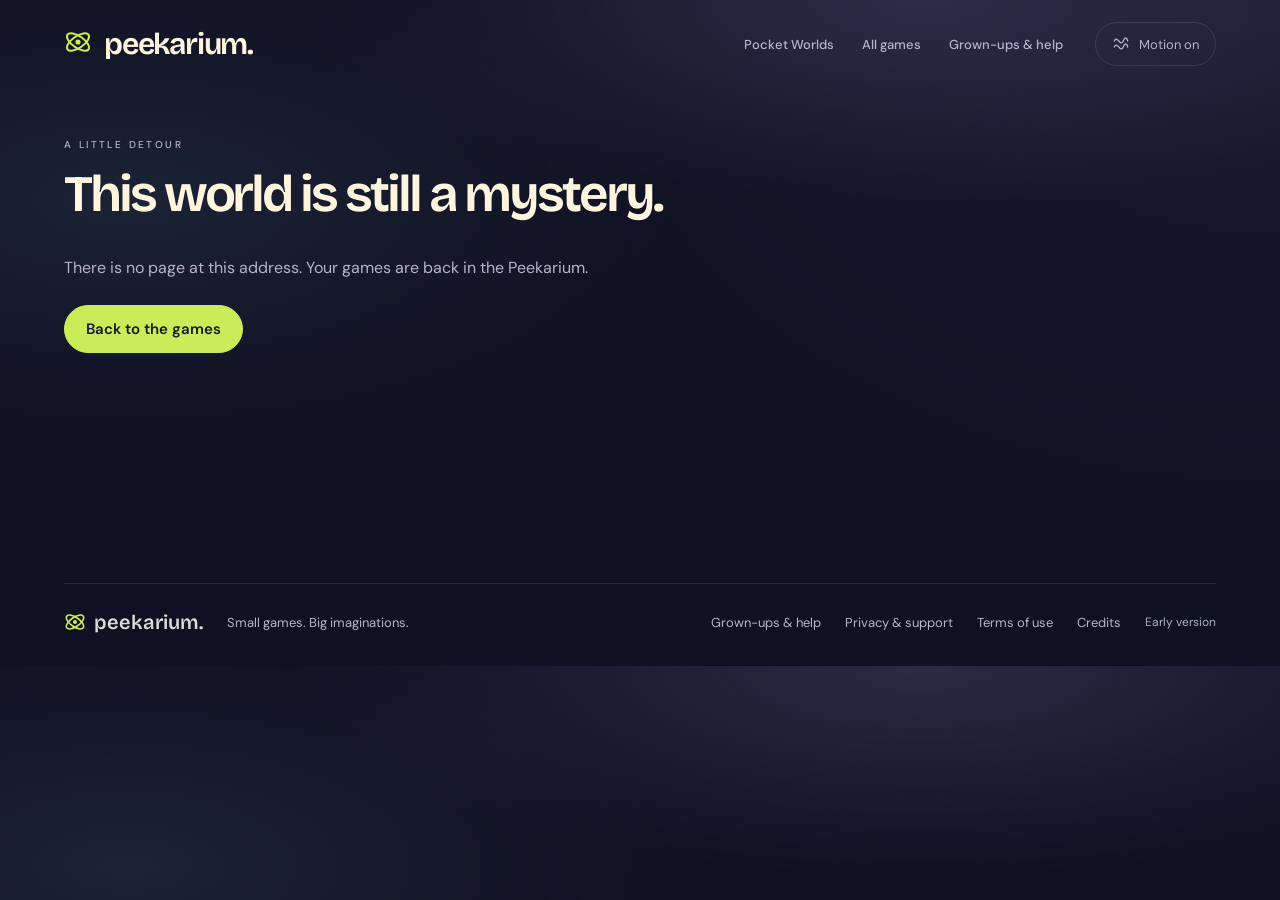
==== commit a939c5bc: "Publish Peekarium homepage (43765a0)" ====
--- a/index.html
+++ b/index.html
@@ -7,9 +7,9 @@
     <meta name="description" content="Peek into tiny glass worlds, then dive right in. Explore My Aquarium, My Fuzzlet, Nail Salon, and DoodleBox." />
     <link rel="icon" href="/favicon.svg" type="image/svg+xml" />
     <title>Peekarium — Pocket Worlds</title>
-    <script type="module" crossorigin src="/assets/index-C-agjQ4c.js"></script>
+    <script type="module" crossorigin src="/assets/index-DgMrVjwm.js"></script>
     <link rel="modulepreload" crossorigin href="/assets/rolldown-runtime-hePW80VL.js">
-    <link rel="stylesheet" crossorigin href="/assets/index-7OliscFf.css">
+    <link rel="stylesheet" crossorigin href="/assets/index--xQRBGlF.css">
   </head>
   <body>
     <div id="root"><div class="pocket-page" data-world="nail-salon" style="--world-accent:#c8aff1"><header class="pocket-header"><span class="pocket-wordmark"><svg width="22" height="22" viewBox="0 0 24 24" fill="none" stroke="currentColor" stroke-width="1.7" stroke-linecap="round" stroke-linejoin="round" aria-hidden="true"><ellipse cx="12" cy="12" rx="11" ry="5" transform="rotate(-35 12 12)"></ellipse><ellipse cx="12" cy="12" rx="11" ry="5" transform="rotate(35 12 12)"></ellipse><circle cx="12" cy="12" r="2.2" fill="currentColor" stroke="none"></circle></svg>peekarium.</span><nav aria-label="Main navigation"><a href="/help/" aria-label="Grown-ups &amp; help"><span class="pocket-help-full">Grown-ups &amp; help</span><span class="pocket-help-short">Help</span></a><button disabled="" aria-pressed="false" aria-label="Turn sound on"><span aria-hidden="true">♪</span></button><button disabled="" aria-pressed="false" aria-label="Reduce decorative motion"><svg width="22" height="22" viewBox="0 0 24 24" fill="none" stroke="currentColor" stroke-width="1.7" stroke-linecap="round" stroke-linejoin="round" aria-hidden="true"><path d="M3 8c4-9 8 9 12 0s6 0 6 0M3 16c4-9 8 9 12 0s6 0 6 0"></path></svg></button><a class="pocket-list-link" href="/shelf/" aria-label="View as list"><svg width="22" height="22" viewBox="0 0 24 24" fill="none" stroke="currentColor" stroke-width="1.7" stroke-linecap="round" stroke-linejoin="round" aria-hidden="true"><path d="M3 3h7v7H3Zm11 0h7v7h-7ZM3 14h7v7H3Zm11 0h7v7h-7Z"></path></svg><span>View as list</span></a></nav></header><main class="pocket-main"><div class="pocket-intro"><p class="pocket-eyebrow">Pocket Worlds</p><h1>Pick a world. <span>Dive right in.</span></h1><p>Every globe holds a whole game. Peek inside, then jump in.</p></div><div class="pocket-stage"><div class="world-atmosphere" aria-hidden="true"><div class="world-orbit world-orbit-near"></div><div class="world-orbit world-orbit-far"></div><i style="left:12%;top:15%;--drift-delay:0s;--drift-duration:7s"></i><i style="left:35%;top:52%;--drift-delay:-1.7s;--drift-duration:8s"></i><i style="left:58%;top:17%;--drift-delay:-3.4s;--drift-duration:9s"></i><i style="left:81%;top:54%;--drift-delay:-5.1s;--drift-duration:10s"></i><i style="left:27%;top:19%;--drift-delay:-6.8s;--drift-duration:11s"></i><i style="left:50%;top:56%;--drift-delay:-8.5s;--drift-duration:7s"></i><i style="left:73%;top:21%;--drift-delay:-10.2s;--drift-duration:8s"></i><i style="left:19%;top:58%;--drift-delay:-11.9s;--drift-duration:9s"></i><i style="left:42%;top:23%;--drift-delay:-13.6s;--drift-duration:10s"></i><i style="left:65%;top:60%;--drift-delay:-15.299999999999999s;--drift-duration:11s"></i><i style="left:88%;top:25%;--drift-delay:-17s;--drift-duration:7s"></i><i style="left:34%;top:62%;--drift-delay:-18.7s;--drift-duration:8s"></i><i style="left:57%;top:27%;--drift-delay:-20.4s;--drift-duration:9s"></i><i style="left:80%;top:64%;--drift-delay:-22.099999999999998s;--drift-duration:10s"></i></div><div class="studio-floor" aria-hidden="true"><picture><source media="(max-width: 700px), (orientation: portrait)" srcSet="/worlds/reflections/nail-salon-mobile.webp"/><img src="/worlds/reflections/nail-salon.webp" alt="" width="1440" height="205"/></picture></div><picture class="pocket-poster"><source media="(max-width: 700px), (orientation: portrait)" srcSet="/worlds/posters/nail-salon-mobile.webp"/><img src="/worlds/posters/nail-salon.webp" alt="" width="1440" height="900" fetchPriority="high"/></picture></div><section id="world-picker" class="pocket-picker" aria-label="Choose and play a game"><p class="pocket-selected-tag">Today’s pick</p><div class="pocket-game-info"><div><h2>Nail Salon</h2><p class="pocket-hook">A dab of color. A lot of you.</p></div></div><div class="pocket-play-row"><a href="https://peekarium.com/NailSalon/" class="pocket-play" aria-label="Play Nail Salon" aria-busy="false"><svg width="22" height="22" viewBox="0 0 24 24" fill="none" stroke="currentColor" stroke-width="1.7" stroke-linecap="round" stroke-linejoin="round" aria-hidden="true"><path d="M9 5.5 19 12 9 18.5Z"></path></svg>Let’s dive in<span>↗</span></a><button class="pocket-favorite" disabled="" aria-pressed="false" aria-label="Add Nail Salon to favorites"><svg width="22" height="22" viewBox="0 0 24 24" fill="none" stroke="currentColor" stroke-width="1.7" stroke-linecap="round" stroke-linejoin="round" aria-hidden="true"><path d="M20.8 4.6a5.5 5.5 0 0 0-7.8 0L12 5.7l-1.1-1.1a5.5 5.5 0 0 0-7.8 7.8L12 21l8.8-8.6a5.5 5.5 0 0 0 0-7.8Z"></path></svg></button></div><label class="pocket-pagination"><span class="sr-only">Choose a world</span><input type="range" min="0" max="3" disabled="" aria-valuetext="Nail Salon, world 4 of 4" value="3"/><span class="pocket-dots" aria-hidden="true"><span class=""></span><span class=""></span><span class=""></span><span class="selected"></span></span></label><p class="pocket-gesture-hint"><span class="hint-touch">Swipe to see more worlds</span><span class="hint-pointer">Drag or press <kbd>←</kbd> <kbd>→</kbd> to explore</span></p></section></main></div></div>
--- a/assets/index--xQRBGlF.css
+++ b/assets/index--xQRBGlF.css
@@ -0,0 +1 @@
+@font-face{font-family:DM Sans;font-style:normal;font-weight:100 900;font-display:swap;src:url(/fonts/dm-sans.woff2)format("woff2")}@font-face{font-family:Space Grotesk;font-style:normal;font-weight:300 700;font-display:swap;src:url(/fonts/space-grotesk.woff2)format("woff2")}:root{color:#f4f5ef;font-synthesis:none;text-rendering:optimizelegibility;-webkit-font-smoothing:antialiased;--ink:#151d27;--surface:#1e2834;--border:#36424d;--text:#f4f5ef;--muted:#b1bdc7;--lime:#d2fc83;--radius-card:1.5rem;background:#151d27;font-family:DM Sans,Segoe UI,sans-serif}*{box-sizing:border-box}html{scroll-behavior:smooth;scroll-padding-top:1rem}body{min-width:320px;margin:0}button,a{-webkit-tap-highlight-color:transparent;touch-action:manipulation}button,input{font:inherit}button{cursor:pointer}a{color:inherit;text-decoration:none}button{color:inherit}button:disabled{cursor:default}img{max-width:100%;display:block}button,a{outline-offset:5px}button:focus-visible,a:focus-visible{outline:3px solid var(--lime)}.sr-only{clip:rect(0, 0, 0, 0);white-space:nowrap;border:0;width:1px;height:1px;margin:-1px;padding:0;position:absolute;overflow:hidden}.arcade-shell{max-width:1560px;margin:auto;padding:0 4rem;position:relative}.arcade-shell:before{content:"";z-index:-1;pointer-events:none;background:radial-gradient(at 100% 0,#31463d45,#0000 70%);width:50rem;max-width:100%;height:35rem;position:absolute;top:0;right:0}.skip-link{color:var(--ink);background:var(--lime);z-index:20;border-radius:.5rem;padding:1rem;position:fixed;top:-5rem;left:1rem}.skip-link:focus{top:1rem}.site-header{border-bottom:1px solid var(--border);align-items:center;gap:3rem;min-height:106px;display:flex}.wordmark{letter-spacing:-.1rem;align-items:center;gap:.7rem;font-family:Space Grotesk,Segoe UI,sans-serif;font-size:2rem;font-weight:700;line-height:1;display:flex}.brand-period{color:var(--lime);margin-left:-.65rem}.brand-orbit{color:var(--lime);margin-right:.1rem}.brand-orbit svg{stroke-width:1.25px;width:40px;height:40px}.main-nav{align-items:center;gap:2rem;margin-left:1.5rem;display:flex}.main-nav a,.main-nav button{color:var(--muted);white-space:nowrap;background:0 0;border:0;align-items:center;gap:.55rem;padding:.75rem 0;font-size:.95rem;font-weight:500;display:flex;position:relative}.main-nav .current,.main-nav a:hover,.main-nav button:hover{color:var(--text)}.main-nav .current:after{content:"";background:var(--lime);border-radius:3px;width:18px;height:3px;position:absolute;bottom:.05rem;left:0}.favorite-count{color:var(--muted);background:#303c45;border-radius:99px;padding:.13rem .4rem;font-size:.75rem}.motion-button{border:1px solid var(--border);color:#d1d8df;white-space:nowrap;background:#ffffff04;border-radius:99px;align-items:center;gap:.55rem;min-height:44px;margin-left:auto;padding:.6rem 1rem;font-size:.875rem;display:flex}.motion-button:hover{border-color:var(--lime);color:var(--lime)}.motion-button svg{width:18px}.page-intro{justify-content:space-between;align-items:center;gap:2rem;padding:2.75rem 0 2rem;display:flex}.section-kicker{color:var(--lime);letter-spacing:.04em;margin:0 0 .75rem;font-size:.875rem;font-weight:500}.little-spark{margin-right:.4rem;font-size:1.1rem;display:inline-block}h1,h2,h3{font-family:Space Grotesk,Segoe UI,sans-serif}.page-intro h1{letter-spacing:-.055em;margin:0;font-size:clamp(2.3rem,4.1vw,4rem);font-weight:600;line-height:1.1}.page-intro h1 span{color:var(--lime)}.intro-note{color:var(--muted);border-left:1px solid var(--border);margin:0;padding-left:1.5rem;font-size:.875rem;line-height:1.7}.intro-note strong{color:var(--text);font-weight:400}.library-toolbar{justify-content:space-between;align-items:center;gap:1rem;padding:0 0 1.5rem;display:flex}.category-filters{flex-wrap:wrap;align-items:center;gap:.5rem;display:flex}.category-filters button{color:var(--muted);background:0 0;border:1px solid #0000;border-radius:99px;align-items:center;gap:.45rem;min-height:44px;padding:.625rem 1rem;font-size:.875rem;font-weight:500;display:flex}.category-filters .selected{background:var(--lime);color:var(--ink)}.category-filters button:not(.selected):hover{color:var(--text);background:#25313c}.category-filters svg{width:16px;height:16px}.game-total{color:var(--muted);white-space:nowrap;font-size:.875rem}.featured-row{grid-template-columns:minmax(0,2.05fr) minmax(0,1fr);gap:1.5rem;margin-bottom:1.5rem;display:grid}.game-card{background:var(--surface);border-radius:var(--radius-card);border:1px solid #495563;min-width:0;transition:transform .25s,border-color .25s;overflow:hidden}.game-card:hover{border-color:#788c9a}.game-art{background:#89b2c1;position:relative;overflow:hidden}.art-link{aspect-ratio:1.7;display:block;position:relative;overflow:hidden}.art-link img{object-fit:cover;width:100%;height:100%;transition:transform .65s cubic-bezier(.2,.7,.3,1)}.rose .art-link{background:#fff6ee}.rose .art-link img{object-fit:contain}.art-link:hover img{transform:scale(1.035)}.art-link:focus-visible{outline-offset:-6px}.image-play{color:#fff;opacity:0;background:#151d27bb;border:1px solid #fff6;border-radius:50%;place-items:center;width:64px;height:64px;transition:opacity .2s,transform .2s;display:grid;position:absolute;top:50%;left:50%;transform:translate(-50%,-45%)}.image-play svg{fill:currentColor;width:30px;height:30px}.art-link:hover .image-play,.art-link:focus-visible .image-play{opacity:1;transform:translate(-50%,-50%)}.featured-badge{pointer-events:none;background:var(--lime);color:var(--ink);border-radius:99px;align-items:center;gap:.5rem;padding:.55rem .85rem;font-size:.75rem;font-weight:600;display:flex;position:absolute;top:1.25rem;left:1.25rem}.featured-badge svg{width:16px;height:16px}.favorite-button{color:#fff;background:#192333c9;border:1px solid #fff6;border-radius:50%;place-items:center;width:44px;height:44px;display:grid;position:absolute;top:1rem;right:1rem}.favorite-button:hover{background:var(--ink);border-color:var(--lime)}.favorite-button.is-favorite{color:var(--ink);background:var(--lime);border-color:var(--lime)}.is-favorite svg{fill:currentColor}.art-category{pointer-events:none;color:var(--text);background:#18212ee6;border:1px solid #fff3;border-radius:99px;padding:.35rem .7rem;font-size:.75rem;position:absolute;bottom:1rem;left:1rem}.game-content{justify-content:space-between;align-items:center;gap:1rem;padding:1.15rem 1.25rem;display:flex}.game-copy{min-width:0}.game-copy h3{letter-spacing:-.035em;margin:0 0 .35rem;font-size:1.3rem;font-weight:600}.game-copy h3 a:hover{color:var(--lime)}.game-copy p{color:var(--muted);margin:0;font-size:.875rem;line-height:1.5}.play-button{white-space:nowrap;border:1px solid #5a6571;border-radius:99px;justify-content:center;align-items:center;gap:.35rem;min-height:44px;padding:.6rem .9rem;font-size:.875rem;font-weight:600;transition:background .2s,color .2s;display:flex}.play-button:hover{background:var(--lime);color:var(--ink);border-color:var(--lime)}.play-button svg{fill:currentColor;stroke-width:0;width:18px;height:18px}.primary-button{color:var(--ink);background:var(--lime);border:1px solid var(--lime);border-radius:99px;justify-content:center;align-items:center;gap:.5rem;min-height:48px;padding:.7rem 1.3rem;font-size:.9375rem;font-weight:600;display:inline-flex}.primary-button:hover{background:#e3ffac;border-color:#e3ffac}.featured-card{border-color:#477586;position:relative}.featured-card .art-link{aspect-ratio:auto;height:340px}.featured-card .game-art:after{content:"";pointer-events:none;background:linear-gradient(#0000,#0e293594);position:absolute;inset:30% 0 0}.featured-card .favorite-button,.featured-card .featured-badge,.featured-card .art-category{z-index:1}.featured-card .game-content{background:#162c38;padding:1.25rem 1.5rem}.featured-card .game-copy h3{font-size:1.75rem}.featured-card .game-copy p{color:#bdd0d6;max-width:30rem;font-size:.9375rem}.featured-card .primary-button{align-self:center}.tiny-label{letter-spacing:.08em;text-transform:uppercase;font-size:.8125rem;font-weight:600}.game-grid{grid-template-columns:repeat(3,minmax(0,1fr));gap:1.5rem;display:grid}.game-grid:not(.with-feature){grid-template-columns:repeat(2,minmax(0,1fr))}.game-grid:not(.with-feature) .art-link{aspect-ratio:1.9}.bottom-note{color:var(--muted);border:1px dashed #46534d;border-radius:1rem;align-items:center;gap:1rem;margin:2rem 0;padding:1rem 1.25rem;display:flex}.mini-orbit{color:var(--lime);place-items:center;display:grid}.mini-orbit svg{width:28px;height:28px}.bottom-note p{margin:0;font-size:.9375rem}.note-pill{color:var(--lime);white-space:nowrap;margin-left:auto;font-size:.875rem}.site-footer{border-top:1px solid var(--border);color:var(--muted);flex-wrap:wrap;align-items:center;gap:1.5rem;padding:1.65rem 0 2rem;font-size:.8125rem;display:flex}.footer-brand{color:#d4ddd6;align-items:center;gap:.5rem;font-family:Space Grotesk,sans-serif;font-size:1.25rem;font-weight:600;display:flex}.footer-brand svg{width:22px;height:22px;color:var(--lime)}.site-footer p{margin:0 auto 0 0}.site-footer a:hover{color:var(--lime)}.footer-links{flex-wrap:wrap;gap:.5rem 1.5rem;display:flex}.working-title{color:#a7b2bf;font-size:.75rem}.empty-favorites{text-align:center;border:1px dashed var(--border);border-radius:var(--radius-card);padding:4rem 1rem}.empty-favorites>svg{color:var(--lime);width:40px;height:40px}.empty-favorites h3{font-size:1.6rem}.empty-favorites p{color:var(--muted);line-height:1.6}.storage-notice{color:#e3edbd;border:1px solid #d2fc8344;border-radius:.75rem;padding:1rem;font-size:.875rem}.help-content,.detail-content,.not-found{padding:3rem 0}.help-content>h1,.detail-content h1,.not-found h1{letter-spacing:-.05em;margin:.8rem 0 2rem;font-size:clamp(2.25rem,4vw,3.5rem);font-weight:500;line-height:1.1}.help-grid{grid-template-columns:repeat(2,minmax(0,1fr));gap:1.5rem;display:grid}.help-grid section{background:var(--surface);border:1px solid var(--border);border-radius:var(--radius-card);padding:2rem}.help-grid section>svg{color:var(--lime);width:32px;height:32px}.help-grid h2{letter-spacing:-.03em;font-size:1.5rem}.help-grid p,.detail-layout p,.not-found p{color:var(--muted);font-size:1rem;line-height:1.7}.prototype-note{color:var(--muted);margin:1.5rem 0;font-size:.875rem;line-height:1.6}.text-button{margin-top:.5rem}.back-link{min-height:44px;color:var(--lime);align-items:center;margin-bottom:1.5rem;font-size:.9375rem;display:inline-flex}.back-link:hover{text-decoration:underline}.detail-layout{grid-template-columns:minmax(0,1.2fr) minmax(0,1fr);gap:3rem;display:grid}.detail-image img{border-radius:var(--radius-card);border:1px solid var(--border);width:100%;height:auto}.detail-layout h2{margin:1.75rem 0 .5rem;font-size:1.25rem}.detail-layout h1{margin-bottom:1rem}.detail-layout a:not(.primary-button){color:var(--lime);text-decoration:underline}.detail-layout .primary-button{margin-bottom:.5rem}.not-found{min-height:55vh}@keyframes hello{0%,to{transform:rotate(0)scale(1)}20%,60%{transform:rotate(-8deg)scale(1.03)}40%,80%{transform:rotate(7deg)scale(.98)}}[data-paused=true] *,[data-paused=true] :before,[data-paused=true] :after{animation-play-state:paused!important}[data-motion=reduced] *,[data-motion=reduced] :before,[data-motion=reduced] :after{scroll-behavior:auto!important;transition:none!important;animation:none!important}[data-motion=reduced] .art-link:hover img{transform:none}@media (prefers-reduced-motion:reduce){html{scroll-behavior:auto}*,:before,:after{transition:none!important;animation:none!important}}@media (width>=1450px){.featured-card .art-link{height:380px}}@media (width<=1100px){.arcade-shell{padding:0 2rem}.site-header{gap:1.5rem}.main-nav{gap:1.5rem;margin-left:0}.game-content{gap:.5rem;padding:1rem}.game-copy p{font-size:.8125rem}.game-copy h3{font-size:1.2rem}.featured-card .art-link{height:305px}.featured-card .game-copy p{font-size:.875rem}.game-grid{gap:1rem}.game-grid .game-content{flex-wrap:wrap}.game-grid .play-button{margin-left:auto}.detail-layout{gap:2rem}}@media (width<=780px){.arcade-shell{padding:0 1.25rem}.site-header{flex-wrap:wrap;gap:1rem;min-height:auto;padding:1.2rem 0 .75rem}.wordmark{font-size:1.75rem}.brand-orbit svg{width:34px;height:34px}.main-nav{order:3;justify-content:flex-start;gap:1.75rem;width:100%}.motion-button{font-size:.8125rem}.main-nav a,.main-nav button{font-size:.875rem}.page-intro{padding:2rem 0 1.75rem}.page-intro h1{font-size:2.75rem}.intro-note{display:none}.section-kicker{font-size:.8125rem}.library-toolbar{flex-wrap:wrap;gap:.65rem;padding-bottom:1rem}.category-filters{gap:.25rem}.category-filters button{padding:.6rem .85rem;font-size:.8125rem}.game-total{margin-left:.25rem;font-size:.8125rem}.featured-row{grid-template-columns:1fr;gap:1rem}.featured-card .art-link{aspect-ratio:1.65;height:auto}.featured-card .game-content{padding:1.25rem}.featured-card .game-copy h3{font-size:1.5rem}.tiny-label{font-size:.75rem}.game-grid,.game-grid:not(.with-feature){grid-template-columns:repeat(2,minmax(0,1fr));gap:1rem}.game-grid .game-content{gap:.75rem}.game-grid.with-feature .game-card:last-child{grid-column:1/-1}.game-grid.with-feature .game-card:last-child .art-link{aspect-ratio:2.5}.game-grid.with-feature .game-card:last-child .game-content{flex-wrap:nowrap}.game-content .play-button{padding:.5rem .75rem}.bottom-note{gap:.75rem;margin:1.5rem 0;padding:1rem}.bottom-note p{font-size:.8125rem}.note-pill{display:none}.site-footer{gap:1rem;font-size:.8125rem}.working-title{width:100%}.help-content,.detail-content,.not-found{padding:2rem 0}.help-grid,.detail-layout{grid-template-columns:1fr;gap:1rem}.help-grid section{padding:1.5rem}}@media (width<=430px){.arcade-shell{padding:0 1rem}.main-nav{gap:1.25rem}.main-nav a,.main-nav button{font-size:.8125rem}.main-nav .favorite-count{padding:.1rem .3rem}.motion-button{padding:.5rem .75rem}.page-intro h1{font-size:2.5rem}.category-filters button{padding:.5rem .65rem}.featured-card .game-content{flex-wrap:wrap;align-items:flex-start;gap:.9rem}.featured-card .game-copy p{font-size:.875rem}.featured-card .primary-button{margin-left:auto}.game-grid,.game-grid:not(.with-feature){gap:.75rem}.game-grid .game-copy h3{font-size:1.075rem}.game-grid .game-copy p{font-size:.8125rem}.game-grid .game-content{padding:.875rem}.game-grid .game-art .favorite-button{top:.5rem;right:.5rem}.game-grid .art-category{display:none}.featured-badge{padding:.45rem .65rem;font-size:.75rem;top:.75rem;left:.75rem}.featured-card .favorite-button{top:.75rem;right:.75rem}}.pointer-effects{pointer-events:none;z-index:30;width:100vw;height:100vh;position:fixed;inset:0}.pointer-lens{mix-blend-mode:difference;pointer-events:none;z-index:35;opacity:0;background:#fff;border-radius:50%;width:150px;height:150px;position:fixed;top:0;left:0;box-shadow:0 0 0 1px #ffffff70}.pointer-lens[hidden]{display:none}[data-reactive]{transform:scale(var(--toy-scale,1)) rotate(var(--toy-tilt,0deg));transition:transform .24s cubic-bezier(.2,.8,.2,1.4)}.curiosity-letter{transform-origin:bottom;transition:transform .25s cubic-bezier(.2,.8,.2,1.6);display:inline-block}.curiosity-letter:hover{color:#ffb99c;transform:translateY(-9px)rotate(-9deg)scale(1.15)}.page-intro h1>span{white-space:nowrap;display:inline-block}.play-toolbar{background:#1c2a25;border:1px dashed #576d59;border-radius:.75rem;justify-content:space-between;align-items:center;gap:1.5rem;margin-bottom:2rem;padding:1rem 1.25rem;display:flex}.play-toolbar strong{color:var(--lime);font-family:Space Grotesk,sans-serif;font-size:1rem;display:block}.play-toolbar p{color:#bdcdbf;margin:.3rem 0 0;font-size:.8125rem;line-height:1.5}.mood-buttons{flex-wrap:wrap;gap:.4rem;display:flex}.mood-buttons button{color:#e0e9dc;background:#15221b;border:1px solid #53635c;border-radius:.5rem;min-height:44px;padding:.6rem .8rem;font-size:.8125rem;position:relative}.mood-buttons button[aria-pressed=true]{background:var(--lime);border-color:var(--lime);color:var(--ink);box-shadow:3px 3px #758e48}.mood-buttons button:active{transform:translateY(2px)}.game-card{position:relative;overflow:visible;box-shadow:0 7px #0c131b}.game-art{border-radius:var(--radius-card) var(--radius-card) 0 0}.game-content{border-radius:0 0 var(--radius-card) var(--radius-card)}.game-grip{color:#293023;z-index:3;cursor:grab;touch-action:none;background:#eee6c4;border:1px solid #c1bd98;border-radius:.2rem;align-items:center;gap:.25rem;min-height:44px;padding:.4rem .65rem;font-size:.75rem;display:flex;position:absolute;top:-.75rem;left:50%;transform:translate(-50%)rotate(-3deg);box-shadow:0 2px #1b212a66}.game-grip span:first-child{font-size:1.4rem;line-height:1}.game-grip:active{cursor:grabbing}.game-card[data-crumpled=true] .game-art{animation:.65s both scrunch}.hoop-tab{z-index:45;color:#34362b;letter-spacing:.06em;background:#eed8bd;border:1px solid #9d7962;border-radius:.3rem .3rem .65rem .65rem;align-items:center;gap:.75rem;min-height:44px;padding:.5rem .75rem;font-size:.625rem;font-weight:700;display:flex;position:fixed;top:8px;right:12px;box-shadow:0 4px #79664e}.hoop-tab output{border-left:1px solid #a18a6a;padding-left:.6rem;font-family:Space Grotesk,sans-serif;font-size:1rem}.hoop-tab:hover{background:#ffedce}.hoop-tab:focus-visible{outline-color:#e8a373}.corner-hoop{z-index:39;pointer-events:none;width:220px;height:310px;position:fixed;top:0;right:12px}.corner-hoop[hidden]{display:none}.hoop-assembly{transform-origin:80% 0;width:200px;height:220px;animation:.55s cubic-bezier(.2,.9,.35,1.2) both hoop-drop;position:absolute;top:0;right:0}.hoop-bracket{background:#25392e;border:5px solid #879b8d;border-top:0;border-radius:0 0 8px 8px;width:23px;height:76px;position:absolute;top:0;right:17px;transform:skew(-13deg);box-shadow:4px 0 #101d17}.hoop-cable{background:#bdc1a7;width:3px;height:75px;position:absolute;top:24px;transform:rotate(10deg);box-shadow:2px 0 #263b28}.hoop-cable.left{left:21px}.hoop-cable.right{right:24px}.hoop-board{background:linear-gradient(125deg,#e9f9e899 0%,#547464b8 48%,#1e362de6 100%);border:5px solid #b9cfc3;border-radius:7px;width:180px;height:113px;position:absolute;top:69px;right:2px;transform:rotate(-4deg);box-shadow:6px 6px #17281f,inset 0 0 0 2px #e7eee866,0 9px 20px #0004}.hoop-board:after{content:"";background:#fff8;width:6px;height:80px;position:absolute;top:7px;left:12px;transform:skew(-25deg)}.hoop-board span{border:3px solid #fff8e2;width:68px;height:49px;position:absolute;bottom:8px;left:51px}.hoop-board b{color:#fffbe8;letter-spacing:.07em;text-align:right;font-size:6px;line-height:1.5;position:absolute;top:8px;right:9px}.hoop-rim{z-index:3;background:#17261d9c;border:5px solid #e3834c;border-bottom-color:#9b412c;border-radius:50%;width:111px;height:22px;position:absolute;top:169px;left:57px;box-shadow:0 3px #723526}.hoop-net{fill:none;stroke:#fbf4d7;stroke-width:2px;filter:drop-shadow(1px 3px 1px #07140b);transform-origin:top;width:107px;height:73px;position:absolute;top:182px;left:58px}.corner-hoop[data-phase=scored] .hoop-net{animation:.7s net-swish}.hoop-controls{pointer-events:auto;background:#17261eef;border:1px solid #526454;border-radius:.5rem;width:188px;padding:.6rem;position:absolute;top:258px;right:5px;box-shadow:0 5px 15px #0004}.toss-button{color:#223323;background:#d2fc83;border:1px solid #a1bc76;border-radius:.3rem;justify-content:space-between;align-items:center;gap:1rem;width:100%;min-height:44px;padding:.5rem .65rem;font-size:.75rem;font-weight:600;display:flex}.toss-button:hover{background:#e9ffbc}.toss-button:disabled{opacity:.7}.toss-message{color:#e4e9d4;margin:.5rem 0 0;font-size:.6875rem;line-height:1.45}.paper-ball{z-index:40;pointer-events:none;filter:drop-shadow(2px 5px 3px #0005);will-change:transform;width:42px;height:42px;position:fixed;top:0;left:0}.paper-ball[hidden]{display:none}@keyframes hoop-drop{0%{transform:translateY(-270px)rotate(12deg)}70%{transform:translateY(7px)rotate(-4deg)}to{transform:translateY(0)rotate(0)}}@keyframes net-swish{25%{transform:scale(.85,1.25)rotate(9deg)}60%{transform:scale(1.12,.9)rotate(-5deg)}}.reset-toys{min-height:44px;color:var(--lime);background:#222f23;border:1px solid #63725d;border-radius:.4rem;align-items:center;gap:.8rem;margin-left:auto;padding:.5rem .85rem;font-size:.8125rem;display:flex}.reset-toys:hover{background:#3a5030}.filtered-toys{display:block}@keyframes scrunch{0%,to{transform:scale(1)rotate(0)}25%{border-radius:50%;transform:scale(.78,.5)rotate(-7deg)}48%{opacity:.3;transform:scale(.08)rotate(35deg)}65%{transform:scale(.7,.85)rotate(-3deg)}}@media (width<=780px){.site-header{padding-top:4rem}.bottom-note{flex-wrap:wrap}.reset-toys{margin:.25rem 0 0 2.5rem}}.wordmark:hover .brand-orbit{transform:rotate(35deg)}.brand-orbit{transition:transform .4s cubic-bezier(.2,.8,.2,1.6)}.game-library{position:relative}.resident-strip{color:#b8c5b8;border-bottom:1px dotted #4e6253;justify-content:space-between;align-items:center;gap:1rem;margin-bottom:.75rem;padding:0 0 .85rem;font-size:.8125rem;display:flex}.resident-strip>span{align-items:center;gap:.5rem;display:inline-flex}.resident-strip svg{width:18px;color:var(--lime)}.find-pick{color:#e8ecd8;background:#29332b;border:1px solid #5c6a50;border-radius:.3rem;align-items:center;gap:.5rem;min-height:44px;padding:.5rem .8rem;font-size:.8125rem;display:inline-flex;transform:rotate(-1deg)}.find-pick strong{color:var(--lime);font-weight:500}.find-pick:hover{background:#34492e;transform:rotate(1deg)translateY(-2px)}.site-header{padding-top:1rem}.library-toolbar{padding-bottom:5.2rem}.featured-row{margin-bottom:5.5rem}.game-grid{row-gap:5.5rem}.daily-pick{z-index:1;background:var(--lime);color:var(--ink);border:1px solid #e9ffc9;border-radius:.35rem;padding:.4rem .6rem;font-size:.6875rem;font-weight:600;position:absolute;bottom:1rem;right:1rem;transform:rotate(2deg)}.game-card[data-daily-pick=true]{border-color:#b0d86b}.creature-traveler{z-index:6;pointer-events:none;will-change:transform;width:130px;height:105px;position:absolute;top:0;left:0}.creature-traveler.walking{transition:transform 1.3s cubic-bezier(.3,.05,.25,1)}.creature-traveler[data-ready=false]{visibility:hidden}.creature-traveler .creature-button{pointer-events:auto;cursor:pointer;background:0 0;border:0;border-radius:40% 40% 0 0;width:126px;min-width:44px;max-width:none;height:80px;margin:0;padding:0;display:block;position:relative;overflow:hidden}.creature-traveler .creature-body{width:126px;height:126px;transform:rotate(var(--gaze,0deg));transform-origin:50% 78%;transition:transform .3s;display:block}.creature-rig{filter:drop-shadow(0 4px 7px #a6dc7333);width:126px;height:126px;display:block;overflow:visible}.creature-traveler.walking .creature-button{pointer-events:none;animation:.32s ease-in-out 4 creature-hop;overflow:visible}.creature-traveler.hello .creature-button{overflow:visible}.creature-traveler.celebrate .creature-button{animation:.38s ease-in-out 4 creature-hop;overflow:visible}.creature-traveler .creature-message{letter-spacing:0;color:#223122;text-align:center;z-index:2;background:#effbd9;border:1px solid #9dab83;border-radius:.8rem .8rem .8rem .2rem;width:190px;min-height:0;margin:0;padding:.65rem .85rem;font-family:DM Sans,sans-serif;font-size:.8125rem;font-weight:500;line-height:1.35;display:none;position:absolute;top:-21px;left:65px;transform:translate(-50%);box-shadow:0 3px #131c2455}.creature-traveler .creature-message.speaking{display:block}.creature-shadow{background:#90be5326;border-radius:50%;width:85px;height:8px;position:absolute;bottom:18px;left:20px}.creature-pointer{color:var(--lime);opacity:0;font-size:1.4rem;position:absolute;top:52px;right:0;transform:rotate(15deg)}.creature-traveler[data-pointing=true] .creature-pointer{opacity:1}.creature-traveler:hover .creature-body{filter:brightness(1.08)}.creature-traveler .creature-button:focus-visible{outline-color:var(--lime);outline-offset:2px}@keyframes creature-hop{0%,to{transform:translateY(0)scale(1.03,.96)}50%{transform:translateY(-18px)scale(.95,1.06)rotate(-4deg)}}[data-motion=reduced] [data-reactive],[data-motion=reduced] .curiosity-letter:hover{transform:none}@media (width<=780px){.play-toolbar{flex-direction:column;align-items:flex-start;gap:.8rem;margin-bottom:1.5rem;padding:1rem}.mood-buttons{width:100%}.mood-buttons button{flex:1}.resident-strip{flex-direction:column;align-items:flex-start;gap:.5rem;margin-bottom:.75rem;padding-bottom:.75rem}.find-pick{max-width:100%;font-size:.75rem}.library-toolbar{padding-bottom:5rem}.featured-row{margin-bottom:5.5rem}.game-grid{row-gap:5.5rem}.daily-pick{padding:.3rem .4rem;font-size:.625rem;bottom:.6rem;right:.6rem}}.jelly-torso{transform-origin:250px 412px;animation:2.6s ease-in-out infinite jelly-idle}.jelly-arm.left{transform-origin:158px 295px;animation:2.7s ease-in-out infinite arm-dangle}.jelly-arm.right{transform-origin:370px 295px;animation:3.1s ease-in-out infinite reverse arm-dangle}.jelly-antenna.left{transform-origin:191px 147px;animation:2.3s ease-in-out infinite antenna-wobble}.jelly-antenna.right{transform-origin:277px 135px;animation:2.9s ease-in-out infinite reverse antenna-wobble}.jelly-foot.left{transform-origin:198px 410px}.jelly-foot.right{transform-origin:300px 410px}.jelly-blink{opacity:0;animation:4.9s linear infinite jelly-blink}.walking .jelly-torso,.world-walker[data-walking=true] .jelly-torso{animation:.34s ease-in-out infinite jelly-bound}.walking .jelly-foot,.world-walker[data-walking=true] .jelly-foot{animation:.34s ease-in-out infinite jelly-step}.walking .jelly-foot.right,.world-walker[data-walking=true] .jelly-foot.right{animation-delay:-.17s}.walking .jelly-antenna,.world-walker[data-walking=true] .jelly-antenna{animation-duration:.34s}.hello .jelly-torso,.celebrate .jelly-torso{animation:.65s ease-in-out infinite jelly-squish}.hello .jelly-arm.right,.celebrate .jelly-arm.right{animation:.32s ease-in-out infinite jelly-wave}.celebrate .jelly-arm.left{animation:.32s ease-in-out infinite reverse jelly-wave}.creature-traveler.walking .creature-shadow{animation:.32s ease-in-out infinite shadow-bound}@keyframes jelly-idle{0%,to{transform:scale(1.035,.97)rotate(-2deg)}50%{transform:scale(.97,1.04)rotate(2deg)}}@keyframes jelly-bound{0%,to{transform:scale(1.16,.83)rotate(-3deg)}46%{transform:translateY(-18px)scale(.88,1.13)rotate(3deg)}}@keyframes jelly-squish{0%,to{transform:scale(1)}25%{transform:scale(1.2,.78)rotate(-5deg)}55%{transform:scale(.86,1.13)rotate(4deg)}78%{transform:scale(1.08,.91)}}@keyframes arm-dangle{50%{transform:rotate(9deg)translateY(3px)}}@keyframes antenna-wobble{50%{transform:rotate(10deg)scaleY(.94)}}@keyframes jelly-step{50%{transform:translateY(-16px)rotate(13deg)}}@keyframes jelly-wave{50%{transform:rotate(-33deg)}}@keyframes jelly-blink{0%,44%,48%,to{opacity:0}45%,47%{opacity:1}}@keyframes shadow-bound{50%{opacity:.45;transform:scale(.7)}}.world-shortcut{min-height:44px;color:var(--lime);background:0 0;border:0;border-bottom:1px dashed #91a26f;align-items:center;gap:.5rem;margin-left:auto;padding:.5rem;font-size:.8125rem;display:inline-flex}.world-shortcut:hover{color:#f1ffd6;transform:rotate(-2deg)}.world-invitation{color:#2d3b31;background:#e6e1bd;border:1px solid #acaa82;border-radius:.3rem 1.5rem;min-height:436px;padding:1.5rem;position:relative;overflow:hidden;box-shadow:0 7px #72755d}.world-invitation:before{content:"";background:#f3ebccbb;border:1px solid #c4c4a085;width:75px;height:18px;position:absolute;top:0;left:38%;transform:rotate(-4deg)}.world-invitation>.tiny-label{margin:.1rem 0 .75rem;font-size:.625rem}.world-invitation h2{letter-spacing:-.05em;margin:0;font-size:clamp(1.75rem,2.5vw,2.4rem);line-height:1.02}.world-invitation h2 em{color:#657c43;font-style:normal}.world-miniature{pointer-events:none;height:255px;position:absolute;top:87px;left:-3%;right:-3%;transform:rotate(-5deg)}.world-art{width:100%;height:100%;display:block}.world-invitation>p:not(.tiny-label){font-size:.8125rem;line-height:1.5;position:absolute;bottom:74px;left:1.5rem}.world-enter{color:#eafbce;background:#314c34;border:1px solid #647f47;border-radius:.4rem;justify-content:space-between;align-items:center;min-height:44px;padding:.75rem;font-size:.8125rem;font-weight:600;display:flex;position:absolute;bottom:1.5rem;left:1.5rem;right:1.5rem}.world-enter:hover{background:#49663c}.world-enter:focus-visible{outline-color:#2d4531}.invitation-stamp{text-align:center;letter-spacing:.06em;color:#5d7043;border:1px dashed #768257;border-radius:50%;place-items:center;width:69px;height:69px;font-size:.6rem;font-weight:700;display:grid;position:absolute;top:36px;right:18px;transform:rotate(12deg)}.world-clouds{animation:12s ease-in-out infinite alternate park-clouds}.world-fish{animation:3s ease-in-out infinite park-fish}.world-fountain{transform-origin:502px 214px;animation:2s ease-in-out infinite park-fountain}@keyframes park-clouds{to{transform:translate(18px)}}@keyframes park-fish{50%{transform:translate(24px,40px)}}@keyframes park-fountain{50%{transform:translate(502px,214px)scaleY(.93)}}@media (width<=1100px){.library-toolbar{flex-wrap:wrap}.world-shortcut{margin-left:0}.world-invitation{padding:1.25rem}.world-invitation>.tiny-label{max-width:120px}.invitation-stamp{width:58px;height:58px;font-size:.5rem;top:51px;right:10px}}@media (width<=780px){.site-header{padding-top:4rem}.world-invitation{min-height:400px}.world-miniature{height:195px;top:105px}.world-invitation>p:not(.tiny-label){font-size:.75rem;bottom:70px}.world-invitation h2{font-size:2rem}.invitation-stamp{top:26px;right:22px}.world-invitation .world-miniature .world-clouds{animation:none}}@font-face{font-family:Bricolage Grotesque;font-style:normal;font-weight:200 800;font-display:swap;src:url(/fonts/bricolage-grotesque.woff2)format("woff2")}.pocket-page{--pocket-ink:#101325;--pocket-text:#fff4de;--pocket-muted:#b6b4cb;min-height:100svh;color:var(--pocket-text);isolation:isolate;background:radial-gradient(at 52% 43%,#242338 0,#141626 43%,#0d1020 85%);position:relative;overflow:hidden}.pocket-page:before{content:"";background:radial-gradient(ellipse, color-mix(in srgb, var(--world-accent) 8%, transparent), transparent 70%);pointer-events:none;width:60%;height:50%;transition:background .6s;position:absolute;top:18%;left:20%}.pocket-stage:after{content:"";z-index:1;pointer-events:none;background:linear-gradient(90deg,#0d1020b8,#0000 37%),linear-gradient(#0d102080,#0000 28% 73%,#0d10205c);position:absolute;inset:0}.pocket-header{z-index:2;justify-content:space-between;align-items:center;height:88px;padding:0 4.5vw;display:flex;position:relative}.pocket-wordmark{align-items:center;gap:12px;font:650 30px Bricolage Grotesque,sans-serif;display:flex}.pocket-wordmark svg{color:#c9ec59;width:28px;height:28px}.pocket-header nav{align-items:center;gap:8px;display:flex}.pocket-help-short{display:none}.pocket-header a,.pocket-header button{min-width:44px;min-height:44px;color:var(--pocket-muted);background:0 0;border:0;justify-content:center;align-items:center;gap:8px;padding:8px 12px;font-size:13px;display:inline-flex}.pocket-header a:hover,.pocket-header button:hover{color:var(--pocket-text)}.pocket-header button[aria-pressed=true]{color:#c9ec59}.pocket-header button span{font-size:24px}.pocket-header .pocket-list-link{border-left:1px solid #ffffff1a;margin-left:12px;padding-left:24px}.pocket-main{pointer-events:none;height:calc(100svh - 88px);min-height:620px;display:grid;position:relative}.pocket-intro{text-align:left;z-index:2;pointer-events:none;width:420px;padding:0;position:absolute;top:38px;left:4.5vw}.pocket-eyebrow{text-transform:uppercase;letter-spacing:.24em;color:#c9ec59;margin:0 0 12px;font-size:10px}.pocket-intro h1{letter-spacing:-.065em;margin:0;font:650 clamp(32px,4.1vw,62px)/1.04 Bricolage Grotesque,sans-serif}.pocket-intro h1 span{color:var(--world-accent);transition:color .6s;display:block}.pocket-intro>p:last-child{max-width:300px;color:var(--pocket-muted);margin:14px 0 0;font-size:14px;line-height:1.5}.pocket-stage{z-index:0;pointer-events:auto;touch-action:pan-y;cursor:grab;position:fixed;inset:0;overflow:hidden}.pocket-stage:active{cursor:grabbing}.world-atmosphere{pointer-events:none;background:radial-gradient(ellipse at 52% 70%, color-mix(in srgb, var(--world-accent) 9%, transparent), transparent 48%);position:absolute;inset:0}.world-orbit{border:1px solid color-mix(in srgb, var(--world-accent) 15%, transparent);border-radius:50%;width:min(75vw,1080px);height:39%;position:absolute;top:57%;left:50%;transform:translate(-50%,-50%)rotate(-12deg)}.world-orbit-far{border-style:dashed;border-color:#d4d1ed12;width:min(67vw,980px);height:62%;transform:translate(-50%,-50%)rotate(17deg)}.world-atmosphere>i{background:var(--world-accent);width:3px;height:3px;box-shadow:0 0 9px color-mix(in srgb, var(--world-accent) 55%, transparent);opacity:.35;animation:world-drift var(--drift-duration) ease-in-out var(--drift-delay) infinite alternate;border-radius:50%;position:absolute}@keyframes world-drift{0%{opacity:.15;transform:translateY(9px)}to{opacity:.65;transform:translate(8px,-12px)}}.world-labels>span{z-index:2;color:var(--pocket-text);-webkit-backdrop-filter:blur(6px);backdrop-filter:blur(6px);white-space:nowrap;pointer-events:none;opacity:0;background:#101325cc;border:1px solid #ffffff26;border-radius:999px;padding:6px 12px;font-size:12px;transition:opacity .18s;position:absolute;top:0;left:0}.world-labels>span[data-showing=true]{opacity:1}.guide-note-anchor{z-index:2;pointer-events:none;position:absolute;top:0;left:0}.guide-touch-target{pointer-events:auto;cursor:pointer;background:0 0;border:0;border-radius:45%;width:134px;height:156px;position:absolute;transform:translate(-50%,-50%)}.guide-touch-target:hover{background:radial-gradient(#c9ec5912,#0000 65%)}.guide-note{width:156px;left:var(--bubble-left,-232px);color:#28331d;background:#f6f0d3;border:1px solid #d7e39b;border-radius:18px;padding:12px 14px;font-size:12px;line-height:1.45;animation:5s both guide-whisper;position:absolute;bottom:24px;box-shadow:0 8px 30px #00000025}.guide-note:after{content:"";background:#f6f0d3;border-bottom:1px solid #d7e39b;border-right:1px solid #d7e39b;width:12px;height:12px;position:absolute;bottom:18px;right:-7px;transform:rotate(-45deg)}.guide-note-anchor[data-wandering=true] .guide-note{visibility:hidden}.guide-note[data-dozing]{text-align:center;letter-spacing:.08em;width:auto;min-width:64px;font-style:italic;animation:3.2s ease-in-out infinite guide-doze}@keyframes guide-doze{0%,to{opacity:.6;transform:translateY(0)}50%{opacity:1;transform:translateY(-4px)}}@keyframes guide-whisper{0%{opacity:0;transform:translate(5px,5px)scale(.95)}12%,80%{opacity:1;transform:translate(0)scale(1)}to{opacity:0;transform:translateY(-4px)}}.pocket-poster,.pocket-canvas{display:block;position:absolute;inset:0}.studio-floor{height:26svh;transform:translateY(var(--floor-y,76svh));pointer-events:none;opacity:.25;transition:opacity .3s;position:absolute;top:0;left:0;right:0;-webkit-mask-image:linear-gradient(#0000,#000 12px 65%,#0000);mask-image:linear-gradient(#0000,#000 12px 65%,#0000)}.studio-floor img{width:auto;max-width:none;height:22.8svh;position:absolute;left:50%;transform:translate(-50%)}.studio-floor:before{content:"";left:var(--pool-x,65%);background:radial-gradient(ellipse, color-mix(in srgb, var(--world-accent) 45%, transparent), transparent 70%);width:min(36vw,600px);height:32px;position:absolute;top:-14px;transform:translate(-50%)}.pocket-page[data-diving=true] .studio-floor{opacity:0}.pocket-poster{pointer-events:none;transition:opacity .5s}.pocket-poster img{width:auto;max-width:none;height:100%;display:block;position:absolute;left:50%;transform:translate(-50%)}.pocket-poster.is-live{opacity:0}.pocket-canvas{animation:.6s both world-arrival}.pocket-canvas canvas{touch-action:pan-y;display:block}@keyframes world-arrival{0%{opacity:0}to{opacity:1}}.world-loading{color:#b6b4cb;white-space:nowrap;align-items:center;gap:8px;font-size:10px;display:flex;position:absolute;bottom:24px;left:50%;transform:translate(-50%)}.world-loading>span{background:#c9ec59;border-radius:50%;width:6px;height:6px;display:block}.pocket-picker{text-align:left;z-index:2;pointer-events:auto;width:380px;padding:0;scroll-margin-top:12px;position:absolute;bottom:42px;left:4.5vw}.pocket-selected-tag{color:var(--world-accent);letter-spacing:.15em;text-transform:uppercase;margin:0 0 8px;font-size:10px}.pocket-game-info{justify-content:flex-start;align-items:center;gap:16px;min-height:74px;display:flex}.pocket-preview{object-fit:cover;background:#211d35;border:1px solid #ffffff30;border-radius:8px;flex:none;width:132px;height:74px;position:relative;overflow:hidden}.pocket-preview img,.pocket-preview video{object-fit:cover;width:100%;height:100%;position:absolute;inset:0}.pocket-preview img{z-index:1;transition:opacity .2s}.pocket-preview[data-playing=true] img{opacity:0}.pocket-picker h2{letter-spacing:-.04em;margin:0;font:600 clamp(25px,2.6vw,36px)/1.08 Bricolage Grotesque,sans-serif}.pocket-hook{color:var(--pocket-muted);margin:8px 0 0;font-size:13px}.pocket-play-row{justify-content:flex-start;gap:12px;margin-top:16px;display:flex}.pocket-play{background:var(--world-accent);color:#151b24;border-radius:999px;align-items:center;gap:12px;min-height:50px;padding:12px 24px;font-size:14px;font-weight:650;transition:transform .2s,filter .2s;display:inline-flex}.pocket-play:hover{filter:brightness(1.08);transform:translateY(-2px)}.pocket-play svg{width:17px;height:17px}.pocket-play>span{margin-left:20px;font-size:20px;font-weight:400}.pocket-favorite{color:var(--pocket-text);background:#ffffff04;border:1px solid #ffffff24;border-radius:50%;place-items:center;width:50px;height:50px;display:grid}.pocket-favorite[aria-pressed=true]{color:var(--world-accent);background:color-mix(in srgb, var(--world-accent) 10%, transparent)}.pocket-favorite[aria-pressed=true] svg{fill:currentColor;animation:.4s ease-out favorite-pop}@keyframes favorite-pop{0%,to{transform:scale(1)}45%{transform:scale(1.3)rotate(-10deg)}}.pocket-favorite:hover{border-color:var(--world-accent)}.pocket-play:active{transform:translateY(1px)scale(.98)}.pocket-play>span{transition:transform .2s}.pocket-play:hover>span{transform:translate(2px,-2px)}.pocket-pagination{width:144px;height:44px;margin:4px 0 0;display:block;position:relative}.pocket-pagination input{opacity:.001;cursor:pointer;z-index:1;width:100%;height:100%;margin:0;position:absolute;inset:0}.pocket-dots{pointer-events:none;justify-content:space-between;align-items:center;display:flex;position:absolute;inset:0 16px}.pocket-dots span{background:#77738d;border-radius:50%;width:6px;height:6px;transition:width .3s,background .3s}.pocket-dots span.selected{background:var(--world-accent);border-radius:8px;width:24px}.pocket-pagination:focus-within{outline-offset:2px;border-radius:100px;outline:2px solid #fff4de}.pocket-gesture-hint{letter-spacing:.03em;color:#b6b4cb;margin:0;font-size:10px}.pocket-gesture-hint kbd{min-width:18px;height:18px;font:inherit;color:var(--pocket-text);border:1px solid #ffffff2e;border-bottom-width:2px;border-radius:5px;place-items:center;margin:0 1px;font-size:10px;display:inline-grid}.hint-touch{display:none}@media (hover:none) and (pointer:coarse){.hint-touch{display:inline}.hint-pointer{display:none}}.pocket-storage{color:#e5c899;max-width:480px;margin:8px auto;font-size:12px}.pocket-dive-fill{background:var(--entry-color);opacity:0;z-index:10;pointer-events:none;position:fixed;inset:0}.pocket-page[data-diving=true] .pocket-dive-fill{animation:1.55s cubic-bezier(.4,0,.2,1) forwards pocket-dive}.pocket-dive-fill:before{content:"";opacity:0;background:radial-gradient(at 65%,#fff9dc,#0000 65%);position:absolute;inset:0}.pocket-page[data-diving=true][data-motion=full] .pocket-dive-fill:before{animation:1.55s ease-out forwards glass-flash}@keyframes glass-flash{0%,35%,to{opacity:0}56%{opacity:.7}}@keyframes pocket-dive{0%,50%{opacity:0}to{opacity:1}}.pocket-page[data-motion=reduced][data-diving=true] .pocket-dive-fill{animation:.2s linear forwards pocket-dive}.pocket-page[data-motion=reduced] *,.pocket-page[data-paused=true] *{animation-play-state:paused}.pocket-page[data-motion=reduced][data-diving=true] .pocket-dive-fill{animation-play-state:running}.pocket-page[data-motion=reduced] .world-atmosphere>i,.pocket-page[data-motion=reduced] .pocket-favorite svg{animation:none}.pocket-page[data-motion=reduced] *,.pocket-page[data-motion=reduced] :before,.pocket-page[data-motion=reduced] :after{transition:none}.pocket-page :focus-visible{outline-offset:4px;outline:2px solid #fff4de}.device-check{z-index:12;color:#fff4de;background:#101325f5;border:1px solid #7d7894;border-radius:12px;max-width:280px;padding:10px 14px;font-size:12px;position:fixed;bottom:12px;right:12px}.device-check summary{cursor:pointer;min-height:24px}.device-check p{margin:10px 0;line-height:1.5}.device-check button{color:#101325;background:#c9ec59;border:0;border-radius:8px;min-height:44px;padding:8px 14px}@media (width<=700px),(orientation:portrait){.studio-floor{height:30svh;transform:translateY(var(--floor-y,calc(50svh + min(20svh, 43vw))))}.studio-floor img{width:min(100vw,46.2085svh);height:auto}.studio-floor:before{width:72vw}.pocket-poster img{object-fit:contain;width:100%;position:static;transform:none}.pocket-stage:after{background:linear-gradient(#0d10209c,#0000 30% 65%,#0d1020b8)}.world-orbit{width:110%;height:36%}.world-orbit-far{width:100%;height:58%}.guide-note{width:clamp(78px,25vw,98px);right:auto;left:var(--bubble-left,-50px);font-size:11px;bottom:42px}.guide-note:after{bottom:-7px;right:14px;transform:rotate(45deg)}.guide-touch-target{width:80px;height:104px}.pocket-header{height:72px;padding:0 20px}.pocket-wordmark{gap:8px;font-size:26px}.pocket-header nav{gap:0}.pocket-header a,.pocket-header button{padding:8px}.pocket-header nav>a:first-child{text-align:center;max-width:68px;font-size:11px;line-height:1.2}.pocket-help-full{display:none}.pocket-help-short{display:inline}.pocket-header .pocket-list-link{margin-left:0;padding-left:12px}.pocket-list-link span{display:none}.pocket-main{height:calc(100svh - 72px);min-height:660px}.pocket-intro{text-align:center;width:auto;top:16px;left:24px;right:24px}.pocket-intro h1{text-wrap:balance;font-size:33px}.pocket-intro h1 span{display:inline}.pocket-intro>p:last-child{max-width:none;font-size:12px}.pocket-picker{text-align:center;width:auto;bottom:20px;left:20px;right:20px}.pocket-game-info,.pocket-play-row{justify-content:center}.pocket-pagination{margin-left:auto;margin-right:auto}.pocket-game-info{min-height:68px}.pocket-preview{width:112px;height:63px}.pocket-hook{font-size:12px}.pocket-gesture-hint{font-size:9px}}@media (width>=701px) and (width<=1100px) and (orientation:landscape){.pocket-picker{width:300px}.pocket-intro{width:240px}.pocket-intro h1{font-size:36px}.pocket-intro>p:last-child{max-width:180px}.pocket-picker h2{font-size:28px}.pocket-preview{width:104px;height:58px}}.pocket-page[data-diving=true] .pocket-header,.pocket-page[data-diving=true] .pocket-intro,.pocket-page[data-diving=true] .pocket-picker{opacity:0;pointer-events:none;transform:translateY(8px)}.pocket-header,.pocket-intro,.pocket-picker{transition:opacity .2s,transform .2s}@media (width<=359px){.pocket-header{padding:0 12px}.pocket-wordmark{font-size:22px}.pocket-wordmark svg{display:none}.pocket-intro h1{font-size:31px}.pocket-preview{display:none}}@media (height<=650px) and (width>=701px){.pocket-header{height:64px}.pocket-intro h1{font-size:36px}.pocket-intro>p:last-child{display:none}}.arcade-shell{--surface:#191a2e;--surface-raised:#1f2036;--border:#ffffff1c;--text:#fff4de;--muted:#b6b4cb;--ink:#101325;--lime:#c9ec59;--radius-card:24px;color:var(--text);isolation:isolate}:root:has(.arcade-shell){background:radial-gradient(70% 45% at 72% 0,#2b2944 0,#0000 70%),radial-gradient(60% 50% at 10% 30%,#1b2335 0,#0000 70%),#0f1122}body:has(.arcade-shell){background:radial-gradient(70% 45% at 72% 0,#2b2944 0,#0000 70%),radial-gradient(60% 50% at 10% 30%,#1b2335 0,#0000 70%),#0f1122}.arcade-shell:before{background:radial-gradient(at 100% 0,#3a335a40,#0000 70%)}.arcade-shell h1,.arcade-shell h2,.arcade-shell h3,.arcade-shell .wordmark,.arcade-shell .footer-brand{font-family:Bricolage Grotesque,DM Sans,sans-serif}.world-miniature img{object-fit:contain;width:100%;height:100%}.arcade-shell .site-header{border-bottom:0;gap:2rem;min-height:88px;padding-top:0}@media (width>=781px){.arcade-shell .site-header:has(~main .game-library){padding-right:150px}}.arcade-shell .wordmark{letter-spacing:-.04em;gap:12px;font-size:30px;font-weight:650}.arcade-shell .brand-orbit{color:var(--lime);margin:0}.arcade-shell .brand-orbit svg{stroke-width:1.7px;width:28px;height:28px}.arcade-shell .main-nav{gap:1.75rem;margin-left:auto}.arcade-shell .main-nav a,.arcade-shell .main-nav button{color:var(--muted);font-size:13px}.arcade-shell .main-nav .current,.arcade-shell .main-nav a:hover,.arcade-shell .main-nav button:hover{color:var(--text)}.arcade-shell .main-nav .current:after{background:var(--lime);width:14px;left:50%;transform:translate(-50%)}.arcade-shell .favorite-count{background:#ffffff14}.arcade-shell .motion-button{border-color:var(--border);color:var(--muted);background:0 0;margin-left:0;font-size:13px}.arcade-shell .motion-button:hover{border-color:var(--lime);color:var(--lime)}.arcade-shell .section-kicker{text-transform:uppercase;letter-spacing:.24em;font-size:10px;font-weight:500}.arcade-shell .page-intro h1,.arcade-shell .help-content>h1,.arcade-shell .detail-content h1,.arcade-shell .not-found h1{letter-spacing:-.06em;font-weight:650}.arcade-shell .page-intro h1>span{color:var(--lime)}.arcade-shell .intro-note{border-left-color:var(--border)}.arcade-shell .play-toolbar{border:1px solid var(--border);background:#ffffff06;border-radius:18px;padding:.75rem .85rem .75rem 1.1rem}.arcade-shell .play-toolbar strong{color:var(--lime);font-family:Bricolage Grotesque,sans-serif;font-weight:600}.arcade-shell .play-toolbar p{color:var(--muted)}.arcade-shell .mood-buttons button{border-color:var(--border);color:var(--muted);background:0 0;border-radius:999px;padding:.5rem .9rem}.arcade-shell .mood-buttons button:hover{color:var(--text);border-color:#ffffff40}.arcade-shell .mood-buttons button[aria-pressed=true]{background:var(--lime);border-color:var(--lime);color:var(--ink);box-shadow:none}.arcade-shell .resident-strip{border-bottom:1px solid var(--border);color:var(--muted)}.arcade-shell .find-pick{border-color:var(--border);background:#ffffff08;border-radius:999px;transform:none}.arcade-shell .find-pick:hover{background:#ffffff12;transform:translateY(-1px)}.arcade-shell .category-filters .selected{background:var(--lime)}.arcade-shell .category-filters button:not(.selected):hover{background:#ffffff10}.arcade-shell .world-shortcut{border-bottom-color:#c9ec5966}.arcade-shell .game-card{border:1px solid var(--border);background:var(--surface);transition:transform .25s,border-color .25s,box-shadow .25s;box-shadow:0 18px 40px #05060f66}.arcade-shell .game-card:hover,.arcade-shell .game-card:focus-within{border-color:color-mix(in srgb, var(--card-accent,var(--lime)) 55%, transparent);box-shadow:0 18px 40px #05060f66, 0 0 0 1px color-mix(in srgb, var(--card-accent,var(--lime)) 25%, transparent), 0 10px 60px color-mix(in srgb, var(--card-accent,var(--lime)) 14%, transparent)}.arcade-shell .ocean{--card-accent:#6de0d1}.arcade-shell .peach{--card-accent:#f4b97b}.arcade-shell .lilac{--card-accent:#f58bb9}.arcade-shell .rose{--card-accent:#c8aff1}.arcade-shell .featured-card{border-color:color-mix(in srgb, var(--card-accent) 40%, transparent)}.arcade-shell .featured-card .game-content{background:var(--surface-raised)}.arcade-shell .featured-card .game-art:after{background:linear-gradient(#0000,#0f112299)}.arcade-shell .featured-card .game-copy p{color:var(--muted)}.arcade-shell .featured-badge,.arcade-shell .daily-pick{background:var(--lime);border:0;border-radius:999px;transform:none}.arcade-shell .game-card[data-daily-pick=true]{border-color:color-mix(in srgb, var(--lime) 45%, transparent)}.arcade-shell .art-category{border-color:var(--border);background:#0f1122cc}.arcade-shell .favorite-button{background:#0f1122b3;border-color:#ffffff40}.arcade-shell .favorite-button.is-favorite{background:var(--card-accent,var(--lime));border-color:var(--card-accent,var(--lime))}.arcade-shell .play-button{border-color:#ffffff2e}.arcade-shell .play-button:hover,.arcade-shell .primary-button{background:var(--card-accent,var(--lime));border-color:var(--card-accent,var(--lime));color:#151b24}.arcade-shell .primary-button:hover{filter:brightness(1.08)}.arcade-shell .game-copy h3 a:hover{color:var(--card-accent,var(--lime))}.arcade-shell .game-grip{opacity:.5;transition:opacity .2s,transform .2s;transform:translate(-50%)rotate(-3deg)scale(.92)}.arcade-shell .game-card:hover .game-grip,.arcade-shell .game-grip:focus-visible,.arcade-shell .game-grip:active{opacity:1;transform:translate(-50%)rotate(-3deg)scale(1)}.arcade-shell .world-invitation{color:var(--text);background:radial-gradient(ellipse at 60% 55%, #2c2b48 0, transparent 70%), var(--surface);border:1px solid var(--border);border-radius:var(--radius-card);box-shadow:0 18px 40px #05060f66}.arcade-shell .world-invitation:before{display:none}.arcade-shell .world-invitation>.tiny-label{color:var(--lime);letter-spacing:.2em}.arcade-shell .world-invitation h2 em{color:var(--lime)}.arcade-shell .world-miniature{transform:none}.arcade-shell .world-invitation>p:not(.tiny-label){color:var(--muted)}.arcade-shell .world-enter{color:var(--ink);background:var(--lime);border:0;border-radius:999px;padding:.75rem 1.1rem}.arcade-shell .world-enter:hover{background:#d8f57c}.arcade-shell .invitation-stamp{color:#c9ec59aa;border-color:#c9ec5966}.arcade-shell .bottom-note{border:1px solid var(--border);background:#ffffff05;border-radius:18px}.arcade-shell .reset-toys{border-color:var(--border);background:0 0;border-radius:999px}.arcade-shell .reset-toys:hover{background:#ffffff10}.arcade-shell .site-footer{border-top-color:var(--border)}.arcade-shell .footer-brand svg,.arcade-shell .mini-orbit{color:var(--lime)}.arcade-shell .detail-image img{border-color:var(--border);box-shadow:0 24px 60px #05060f80}.arcade-shell .detail-layout a:not(.primary-button),.arcade-shell .back-link{color:var(--card-accent,var(--lime))}.arcade-shell .help-grid section{background:var(--surface);border-color:var(--border)}.arcade-shell .help-grid section>svg{color:var(--lime)}.arcade-shell .help-grid p a,.arcade-shell .prototype-note a{color:var(--lime);text-underline-offset:.2em;text-decoration:underline}.arcade-shell .credit-list{margin:1rem 0;padding:0;list-style:none}.arcade-shell .credit-list li{border-bottom:1px solid var(--border);justify-content:space-between;gap:1rem;padding:.45rem 0;font-size:.9375rem;display:flex}.arcade-shell .credit-list a{color:var(--text);overflow-wrap:anywhere}.arcade-shell .credit-list a:hover{color:var(--lime)}.arcade-shell .credit-list span{color:var(--muted);text-align:right;white-space:nowrap}.arcade-shell .privacy-lead{max-width:44rem;color:var(--text);margin:-.75rem 0 2rem;font-size:1.125rem;line-height:1.6}@media (width<=780px){.arcade-shell .site-header{min-height:auto;padding-top:4rem}.arcade-shell .main-nav{margin-left:0}.arcade-shell .wordmark{font-size:26px}}@media (width<=430px){.arcade-shell .main-nav{flex-wrap:wrap;gap:0 1.1rem}}.arcade-shell .moving-card{background:var(--surface);border:1px solid var(--border);border-radius:var(--radius-card);max-width:44rem;margin-bottom:1.5rem;padding:2rem}.arcade-shell .moving-card>svg{color:var(--lime);width:32px;height:32px}.arcade-shell .moving-card p,.arcade-shell .moving-steps{color:var(--muted);line-height:1.7}.arcade-shell .moving-steps{padding-left:1.25rem}.arcade-shell .moving-actions{flex-wrap:wrap;gap:.75rem;margin:1.25rem 0 .5rem;display:flex}.arcade-shell .secondary-button{border:1px solid var(--border);min-height:48px;color:var(--text,#fff);font:inherit;cursor:pointer;background:0 0;border-radius:99px;justify-content:center;align-items:center;padding:.7rem 1.3rem;font-size:.9375rem;font-weight:600;display:inline-flex}.arcade-shell .secondary-button:hover{border-color:var(--lime)}.arcade-shell .moving-card button:disabled{opacity:.5;cursor:wait}.arcade-shell .moving-link{box-sizing:border-box;resize:vertical;width:100%;color:var(--muted);border:1px solid var(--border);word-break:break-all;background:#0d1220;border-radius:.75rem;padding:.75rem;font:.8125rem/1.5 ui-monospace,monospace}.arcade-shell .moving-note{min-height:1.4em;font-size:.875rem}.arcade-shell .moving-warning{color:#ffd27a}
